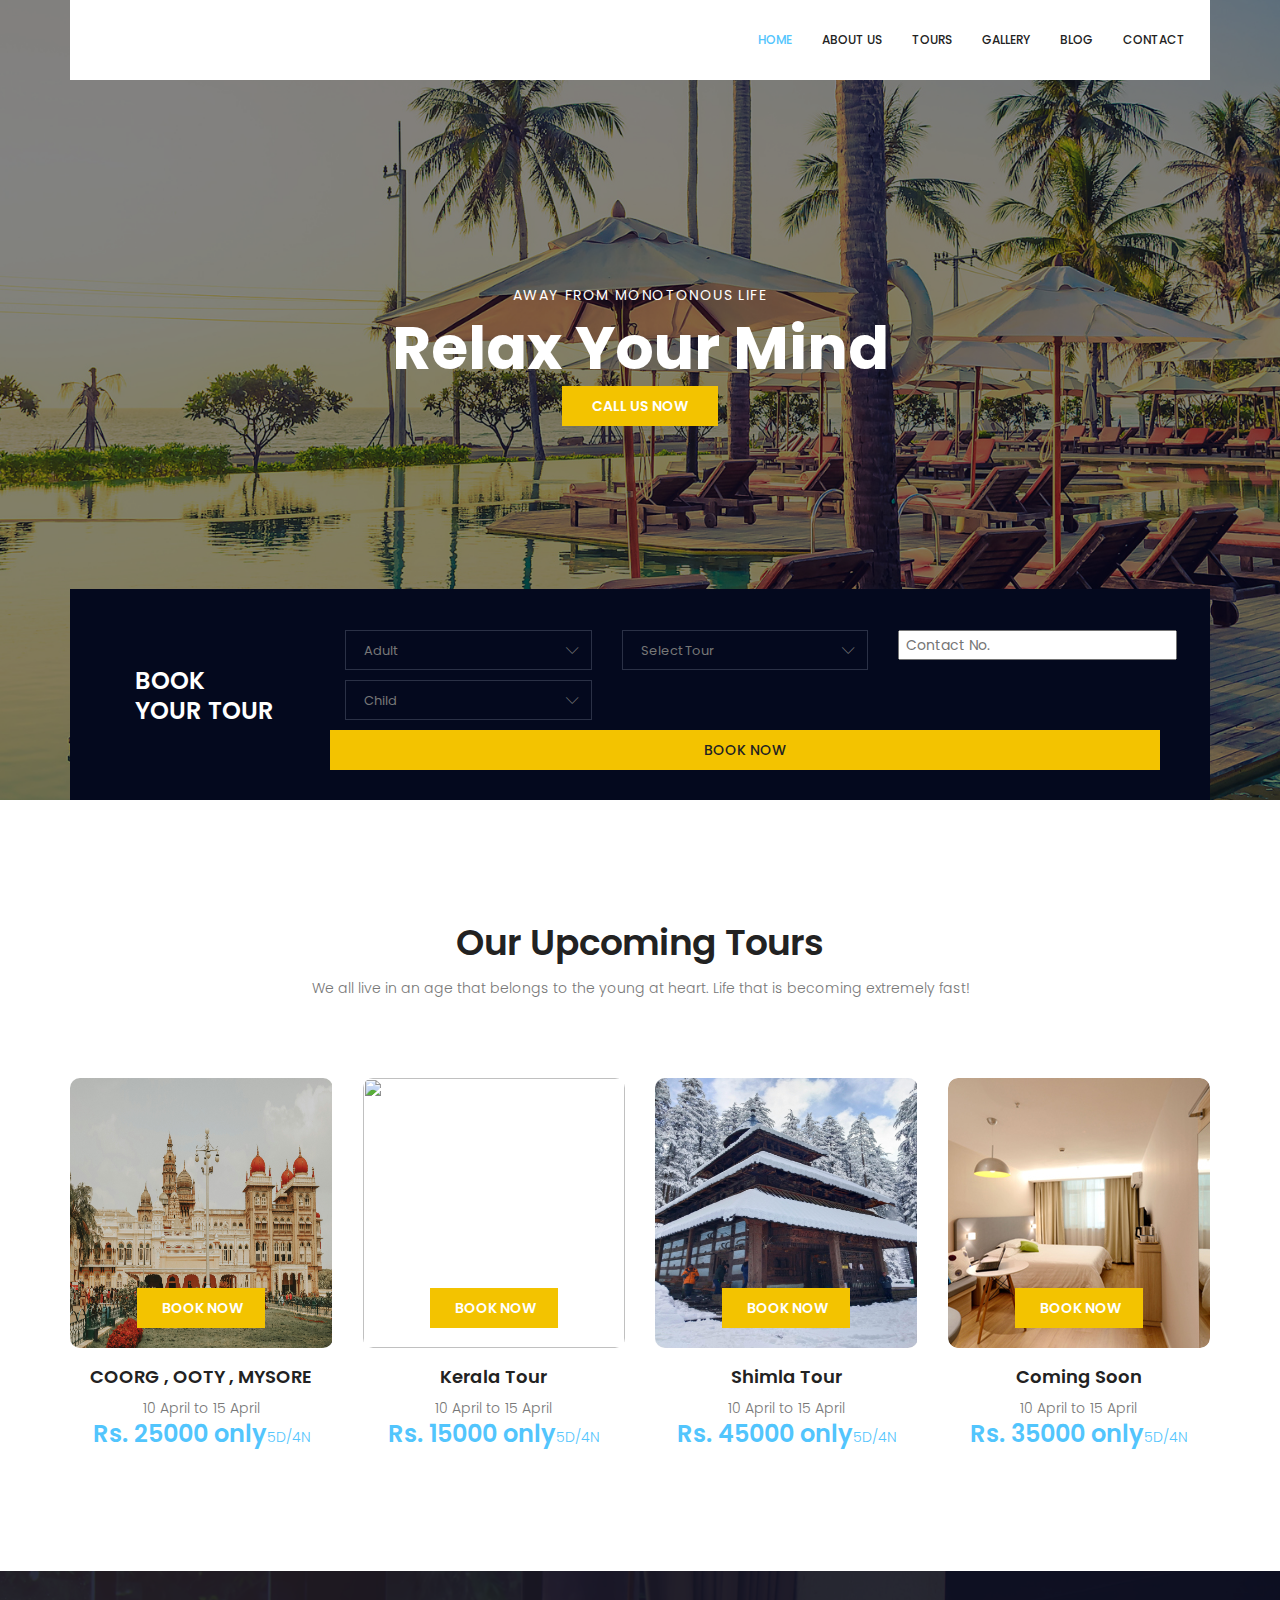
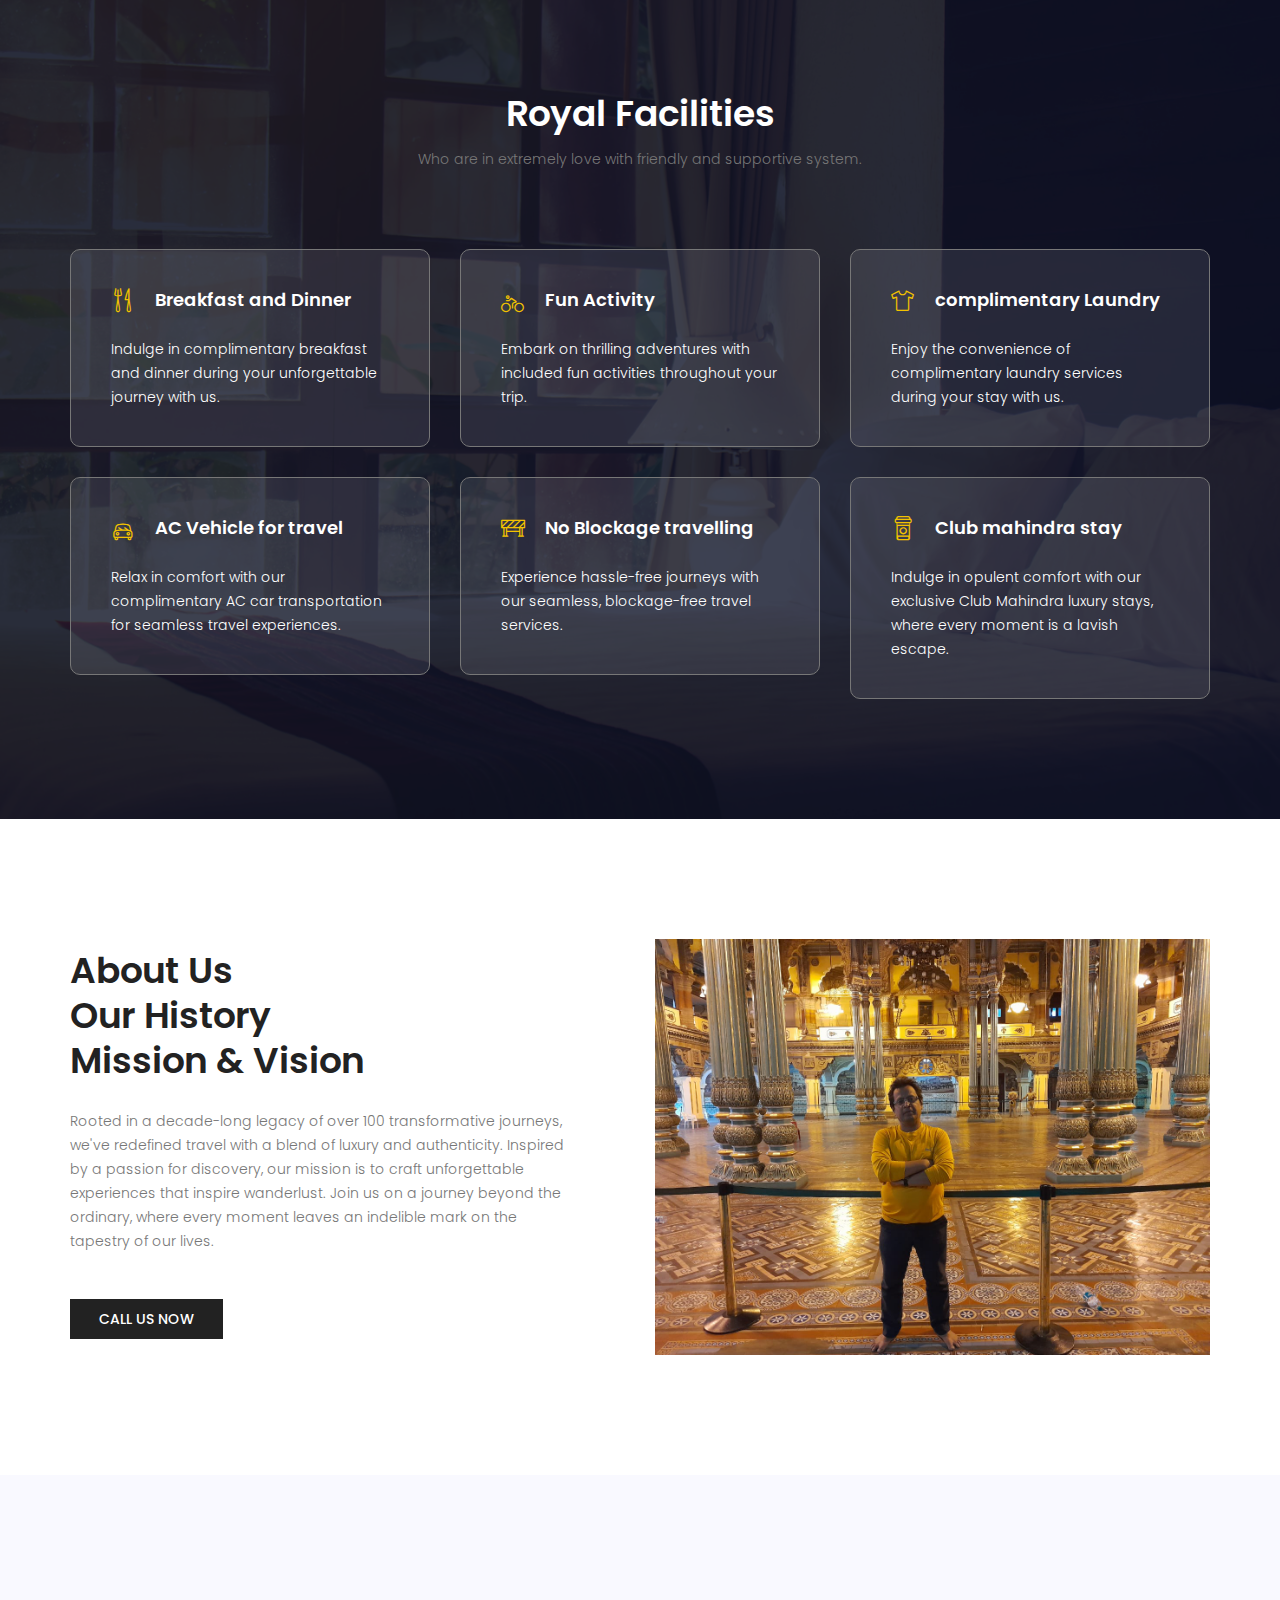
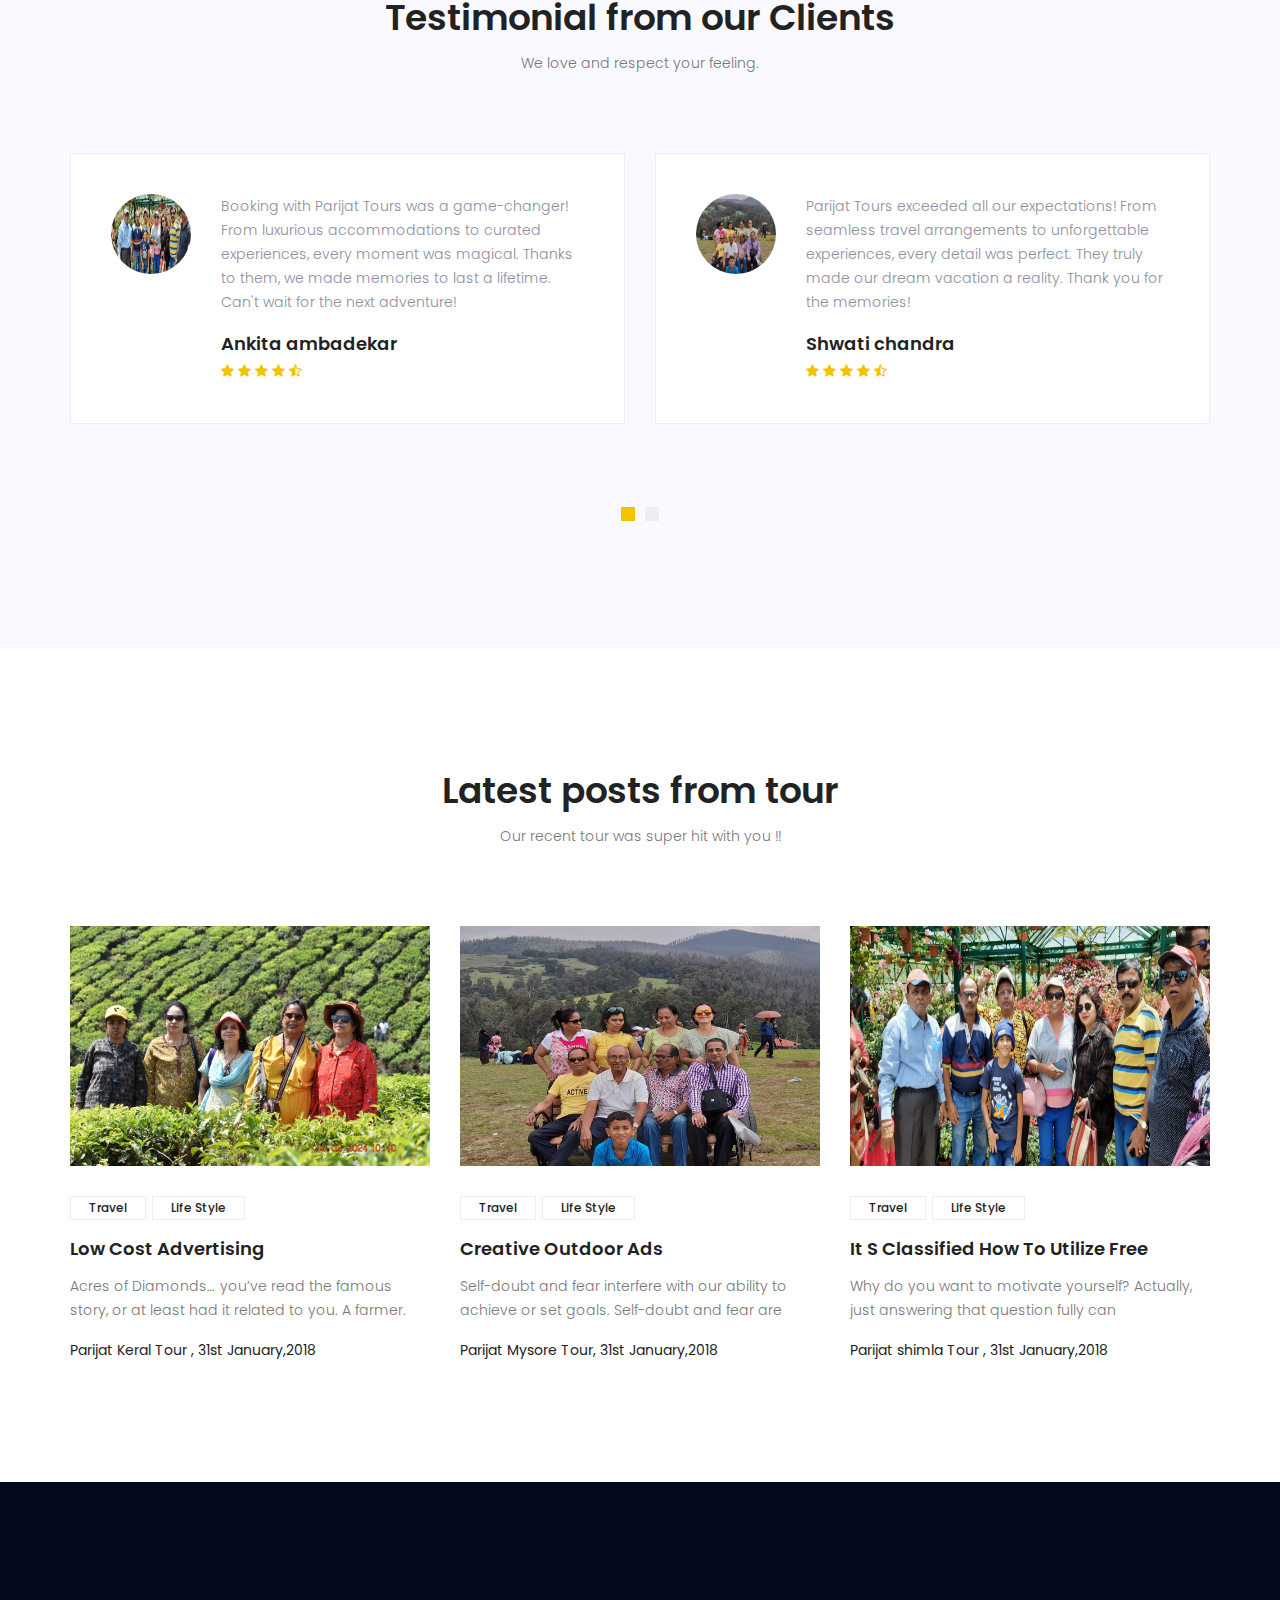
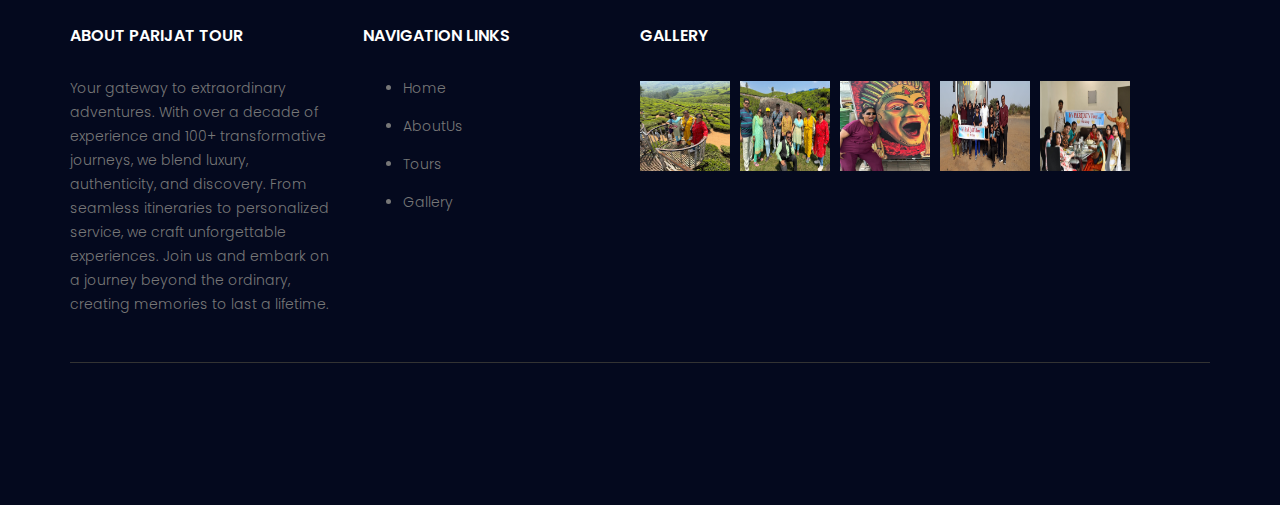
==== index.html @ a4d0a6cb "latest one" ====
<!doctype html>
<html lang="en">
    <head>
        <!-- Required meta tags -->
        <meta charset="utf-8">
        <meta name="viewport" content="width=device-width, initial-scale=1, shrink-to-fit=no">
        <link rel="icon" href="image/favicon.png" type="image/png">
        <title>Parijat Tours</title>
        <!-- Bootstrap CSS -->
        <link rel="stylesheet" href="css/bootstrap.css">
        <link rel="stylesheet" href="vendors/linericon/style.css">
        <link rel="stylesheet" href="css/font-awesome.min.css">
        <link rel="stylesheet" href="vendors/owl-carousel/owl.carousel.min.css">
        <link rel="stylesheet" href="vendors/bootstrap-datepicker/bootstrap-datetimepicker.min.css">
        <link rel="stylesheet" href="vendors/nice-select/css/nice-select.css">
        <link rel="stylesheet" href="vendors/owl-carousel/owl.carousel.min.css">
        <!-- main css -->
        <link rel="stylesheet" href="css/style.css">
        <link rel="stylesheet" href="css/responsive.css">
    </head>
    <body>
        <!--================Header Area =================-->
        <header class="header_area">
            <div class="container">
                <nav class="navbar navbar-expand-lg navbar-light">
                    <!-- Brand and toggle get grouped for better mobile display -->
                    <!-- <a class="navbar-brand logo_h" href="index.html"><img src="image/Logo.png" alt=""></a> -->
                    <button class="navbar-toggler" type="button" data-toggle="collapse" data-target="#navbarSupportedContent" aria-controls="navbarSupportedContent" aria-expanded="false" aria-label="Toggle navigation">
                        <span class="icon-bar"></span>
                        <span class="icon-bar"></span>
                        <span class="icon-bar"></span>
                    </button>
                    <!-- Collect the nav links, forms, and other content for toggling -->
                    <div class="collapse navbar-collapse offset" id="navbarSupportedContent">
                        <ul class="nav navbar-nav menu_nav ml-auto">
                            <li class="nav-item active"><a class="nav-link" href="index.html">Home</a></li> 
                            <li class="nav-item"><a class="nav-link" href="about.html">About us</a></li>
                            <li class="nav-item"><a class="nav-link" href="Tours.html">Tours</a></li>
                            <li class="nav-item"><a class="nav-link" href="gallery.html">Gallery</a></li>
                            <li class="nav-item submenu dropdown">
                                <a href="#" class="nav-link dropdown-toggle" data-toggle="dropdown" role="button" aria-haspopup="true" aria-expanded="false">Blog</a>
                                <!-- <ul class="dropdown-menu">
                                    <li class="nav-item"><a class="nav-link" href="blog.html">Blog</a></li>
                                    <li class="nav-item"><a class="nav-link" href="blog-single.html">Blog Details</a></li>
                                </ul> -->
                            </li> 
                            <!-- <li class="nav-item"><a class="nav-link" href="elements.html">Elemests</a></li> -->
                            <li class="nav-item"><a class="nav-link" href="contact.html">Contact</a></li>
                        </ul>
                    </div> 
                </nav>
            </div>
        </header>
        <!--================Header Area =================-->
        
        <!--================Banner Area =================-->
        <section class="banner_area">
            <div class="booking_table d_flex align-items-center">
            	<div class="overlay bg-parallax" data-stellar-ratio="0.9" data-stellar-vertical-offset="0" data-background=""></div>
				<div class="container">
					<div class="banner_content text-center">
						<h6>Away from monotonous life</h6>
						<h2>Relax Your Mind</h2>
						<!-- <p>If you are looking at blank cassettes on the web, you may be very confused at the<br> difference in price. You may see some for as low as $.17 each.</p> -->
						<a href="#" class="btn theme_btn button_hover">Call Us Now</a>
					</div>
				</div>
            </div>
            <div class="hotel_booking_area position">
                <div class="container">
                    <div class="hotel_booking_table">
                        <div class="col-md-3">
                            <h2>Book<br> Your Tour</h2>
                        </div>
                        <div class="col-md-9">
                            <div class="boking_table">
                                <div class="row">
                                    <div class="col-md-12">
                                        <div class="book_tabel_item">
                                            <!-- <div class="form-group">
                                                <div class='input-group date' id='datetimepicker11'>
                                                    <input type='text' class="form-control" placeholder="Arrival Date"/>
                                                    <span class="input-group-addon">
                                                        <i class="fa fa-calendar" aria-hidden="true"></i>
                                                    </span>
                                                </div>
                                            </div> -->
                                            <!-- <div class="form-group">
                                                <div class='input-group date' id='datetimepicker1'>
                                                    <input type='text' class="form-control" placeholder="Departure Date"/>
                                                    <span class="input-group-addon">
                                                        <i class="fa fa-calendar" aria-hidden="true"></i>
                                                    </span>
                                                </div>
                                            </div> -->
                                        </div>
                                    </div>
                                    <div class="col-md-4">
                                        <div class="book_tabel_item">
                                            <div class="input-group">
                                                <select class="wide">
                                                    <option data-display="Adult">Adult</option>
                                                    <option value="1">1</option>
                                                    <option value="2">2</option>
                                                    <option value="3">3</option>
                                                    <option value="3">4</option>
                                                </select>
                                            </div>
                                            <div class="input-group">
                                                <select class="wide">
                                                    <option data-display="Child">Child</option>
                                                    <option value="1">0</option>
                                                    <option value="2">1</option>
                                                    <option value="3">2</option>
                                                </select>
                                            </div>
                                        </div>
                                    </div>
                                    <div class="col-md-4">
                                        <div class="book_tabel_item">
                                            <div class="input-group">
                                                <select class="wide ">
                                                    <option data-display="Select Tour">Select Tour</option>
                                                    <option value="1">Corg , ooty mysore</option>
                                                    <option value="2">Kerala</option>
                                                    <option value="3">Shimla</option>
                                                </select>
                                            </div>
                                            
                                        </div>
                                    </div>
                                    <div class="col-md-4">
                                        <div class="book_tabel_item">
                                            <div class="input-group">
                                            <div class="wide " >
                                                <input type="text" id="contact Number" placeholder=" Contact No." name="Contact Number">
                                            </div>
                                            </div>
                                            
                                        </div>
                                    </div>
                                    <a class="book_now_btn button_hover" href="#">Book Now</a>
                                </div>
                            </div>
                        </div>
                    </div>
                </div>
            </div>
        </section>
        <!--================Banner Area =================-->
        
        <!--================ Accomodation Area  =================-->
        <section class="accomodation_area section_gap">
            <div class="container">
                <div class="section_title text-center">
                    <h2 class="title_color">Our Upcoming Tours</h2>
                    <p>We all live in an age that belongs to the young at heart. Life that is becoming extremely fast! </p>
                </div>
                <div class="row mb_30">
                    <div class="col-lg-3 col-sm-6">
                        <div class="accomodation_item text-center">
                            <div class="hotel_img">
                                <img src="image/mysore.jpg" alt="" style="width: 262px; height: 270px;">
                                <a href="#" class="btn theme_btn button_hover">Book Now</a>
                            </div>
                            <a href="#"><h4 class="sec_h4">COORG , OOTY , MYSORE</h4></a>
                            <span>10 April to 15 April</span>
                            <h5>Rs. 25000 only<small>5D/4N</small></h5>
                        </div>
                    </div>
                    <div class="col-lg-3 col-sm-6">
                        <div class="accomodation_item text-center">
                            <div class="hotel_img">
                                <img src="image/kerala.jpg" alt="" style="width: 262px; height: 270px;">
                                <a href="#" class="btn theme_btn button_hover">Book Now</a>
                            </div>
                            <a href="#"><h4 class="sec_h4">Kerala Tour</h4></a>
                            <span>10 April to 15 April</span>
                            <h5>Rs. 15000 only<small>5D/4N</small></h5>
                        </div>
                    </div>
                    <div class="col-lg-3 col-sm-6">
                        <div class="accomodation_item text-center">
                            <div class="hotel_img">
                                <img src="image/shimla.jpg" alt="" style="width: 262px; height: 270px;">
                                <a href="#" class="btn theme_btn button_hover">Book Now</a>
                            </div>
                            <a href="#"><h4 class="sec_h4">Shimla Tour</h4></a>
                            <span>10 April to 15 April</span>
                            <h5>Rs. 45000 only<small>5D/4N</small></h5>
                        </div>
                    </div>
                    <div class="col-lg-3 col-sm-6">
                        <div class="accomodation_item text-center">
                            <div class="hotel_img">
                                <img src="image/room4.jpg" alt="">
                                <a href="#" class="btn theme_btn button_hover">Book Now</a>
                            </div>
                            <a href="#"><h4 class="sec_h4">Coming Soon</h4></a>
                            <span>10 April to 15 April</span>
                            <h5>Rs. 35000 only<small>5D/4N</small></h5>
                        </div>
                    </div>
                </div>
            </div>
        </section>
        <!--================ Accomodation Area  =================-->
        
        <!--================ Facilities Area  =================-->
        <section class="facilities_area section_gap">
            <div class="overlay bg-parallax" data-stellar-ratio="0.8" data-stellar-vertical-offset="0" data-background="">  
            </div>
            <div class="container">
                <div class="section_title text-center">
                    <h2 class="title_w">Royal Facilities</h2>
                    <p>Who are in extremely love with friendly and supportive system.</p>
                </div>
                <div class="row mb_30">
                    <div class="col-lg-4 col-md-6">
                        <div class="facilities_item">
                            <h4 class="sec_h4"><i class="lnr lnr-dinner"></i>Breakfast and Dinner</h4>
                            <p>Indulge in complimentary breakfast and dinner during your unforgettable journey with us.</p>
                        </div>
                    </div>
                    <div class="col-lg-4 col-md-6">
                        <div class="facilities_item">
                            <h4 class="sec_h4"><i class="lnr lnr-bicycle"></i>Fun Activity</h4>
                            <p>Embark on thrilling adventures with included fun activities throughout your trip.</p>
                        </div>
                    </div>
                    <div class="col-lg-4 col-md-6">
                        <div class="facilities_item">
                            <h4 class="sec_h4"><i class="lnr lnr-shirt"></i>complimentary Laundry</h4>
                            <p>Enjoy the convenience of complimentary laundry services during your stay with us.</p>
                        </div>
                    </div>
                    <div class="col-lg-4 col-md-6">
                        <div class="facilities_item">
                            <h4 class="sec_h4"><i class="lnr lnr-car"></i>AC Vehicle for travel</h4>
                            <p>Relax in comfort with our complimentary AC car transportation for seamless travel experiences.</p>
                        </div>
                    </div>
                    <div class="col-lg-4 col-md-6">
                        <div class="facilities_item">
                            <h4 class="sec_h4"><i class="lnr lnr-construction"></i>No Blockage travelling</h4>
                            <p>Experience hassle-free journeys with our seamless, blockage-free travel services.</p>
                        </div>
                    </div>
                    <div class="col-lg-4 col-md-6">
                        <div class="facilities_item">
                            <h4 class="sec_h4"><i class="lnr lnr-coffee-cup"></i>Club mahindra stay</h4>
                            <p>Indulge in opulent comfort with our exclusive Club Mahindra luxury stays, where every moment is a lavish escape.</p>
                        </div>
                    </div>
                </div>
            </div>
        </section>
        <!--================ Facilities Area  =================-->
        
        <!--================ About History Area  =================-->
        <section class="about_history_area section_gap">
            <div class="container">
                <div class="row">
                    <div class="col-md-6 d_flex align-items-center">
                        <div class="about_content ">
                            <h2 class="title title_color">About Us <br>Our History<br>Mission & Vision</h2>
                            <p>Rooted in a decade-long legacy of over 100 transformative journeys, we've redefined travel with a blend of luxury and authenticity. Inspired by a passion for discovery, our mission is to craft unforgettable experiences that inspire wanderlust. Join us on a journey beyond the ordinary, where every moment leaves an indelible mark on the tapestry of our lives.</p>
                            <a href="#" class="button_hover theme_btn_two">Call us now</a>
                        </div>
                    </div>
                    <div class="col-md-6">
                        <img class="img-fluid" src="image/mission.jpg" alt="img">
                    </div>
                </div>
            </div>
        </section>
        <!--================ About History Area  =================-->
        
        <!--================ Testimonial Area  =================-->
        <section class="testimonial_area section_gap">
            <div class="container">
                <div class="section_title text-center">
                    <h2 class="title_color">Testimonial from our Clients</h2>
                    <p>We love and respect your feeling.</p>
                </div>
                <div class="testimonial_slider owl-carousel">
                    <div class="media testimonial_item">
                        <img class="rounded-circle" src="image/test4.jpg" alt="" style="width: 80px;height: 80px;">
                        <div class="media-body">
                            <p>Booking with Parijat Tours was a game-changer! From luxurious accommodations to curated experiences, every moment was magical. Thanks to them, we made memories to last a lifetime. Can't wait for the next adventure!</p>
                            <a href="#"><h4 class="sec_h4">Ankita ambadekar</h4></a>
                            <div class="star">
                                <a href="#"><i class="fa fa-star"></i></a>
                                <a href="#"><i class="fa fa-star"></i></a>
                                <a href="#"><i class="fa fa-star"></i></a>
                                <a href="#"><i class="fa fa-star"></i></a>
                                <a href="#"><i class="fa fa-star-half-o"></i></a>
                            </div>
                        </div>
                    </div>    
                    <div class="media testimonial_item">
                        <img class="rounded-circle" src="image/test3.jpg" alt="" style="width: 80px;height: 80px;">
                        <div class="media-body">
                            <p>Parijat Tours exceeded all our expectations! From seamless travel arrangements to unforgettable experiences, every detail was perfect. They truly made our dream vacation a reality. Thank you for the memories! </p>
                            <a href="#"><h4 class="sec_h4">Shwati chandra</h4></a>
                            <div class="star">
                                <a href="#"><i class="fa fa-star"></i></a>
                                <a href="#"><i class="fa fa-star"></i></a>
                                <a href="#"><i class="fa fa-star"></i></a>
                                <a href="#"><i class="fa fa-star"></i></a>
                                <a href="#"><i class="fa fa-star-half-o"></i></a>
                            </div>
                        </div>
                    </div>
                    <div class="media testimonial_item">
                        <img class="rounded-circle" src="image/test2.jpg" alt="" style="width: 80px;height: 80px;">
                        <div class="media-body">
                            <p>Parijat Tours made our trip unforgettable! Their attention to detail and personalized service made every moment special. We can't wait to travel with them again!. We are so happy to be the part of tour with parijat ji. Thank you</p>
                            <a href="#"><h4 class="sec_h4">Shyam jain</h4></a>
                            <div class="star">
                                <a href="#"><i class="fa fa-star"></i></a>
                                <a href="#"><i class="fa fa-star"></i></a>
                                <a href="#"><i class="fa fa-star"></i></a>
                                <a href="#"><i class="fa fa-star"></i></a>
                                <a href="#"><i class="fa fa-star-half-o"></i></a>
                            </div>
                        </div>
                    </div>    
                    <div class="media testimonial_item">
                        <img class="rounded-circle" src="image/test1.jpg" alt="" style="width: 80px;height: 80px;">
                        <div class="media-body">
                            <p>Our experience with Parijat Tours was exceptional! From start to finish, they ensured every aspect of our journey was seamless and unforgettable. Thank you for the adventure of a lifetime!. Thank you for providing best tour experience of our life. </p>
                            <a href="#"><h4 class="sec_h4">Ambika thakur</h4></a>
                            <div class="star">
                                <a href="#"><i class="fa fa-star"></i></a>
                                <a href="#"><i class="fa fa-star"></i></a>
                                <a href="#"><i class="fa fa-star"></i></a>
                                <a href="#"><i class="fa fa-star"></i></a>
                                <a href="#"><i class="fa fa-star-half-o"></i></a>
                            </div>
                        </div>
                    </div>
                </div>
            </div>
        </section>
        <!--================ Testimonial Area  =================-->
        
        <!--================ Latest Blog Area  =================-->
        <section class="latest_blog_area section_gap">
            <div class="container">
                <div class="section_title text-center">
                    <h2 class="title_color">Latest posts from tour</h2>
                    <p>Our recent tour was super hit with you !! </p>
                </div>
                <div class="row mb_30">
                    <div class="col-lg-4 col-md-6">
                        <div class="single-recent-blog-post">
                            <div class="thumb">
                                <img class="img-fluid" src="image/blog/test2.jpg" alt="post" style="width: 360px;height: 240px;">
                            </div>
                            <div class="details">
                                <div class="tags">
                                    <a href="#" class="button_hover tag_btn">Travel</a>
                                    <a href="#" class="button_hover tag_btn">Life Style</a>
                                </div>
                                <a href="#"><h4 class="sec_h4">Low Cost Advertising</h4></a>
                                <p>Acres of Diamonds… you’ve read the famous story, or at least had it related to you. A farmer.</p>
                                <h6 class="date title_color">Parijat Keral Tour , 31st January,2018</h6>
                            </div>	
                        </div>
                    </div>
                    <div class="col-lg-4 col-md-6">
                        <div class="single-recent-blog-post">
                            <div class="thumb">
                                <img class="img-fluid" src="image/blog/test3.jpg" alt="post" style="width: 360px;height: 240px;">
                            </div>
                            <div class="details">
                                <div class="tags">
                                    <a href="#" class="button_hover tag_btn">Travel</a>
                                    <a href="#" class="button_hover tag_btn">Life Style</a>
                                </div>
                                <a href="#"><h4 class="sec_h4">Creative Outdoor Ads</h4></a>
                                <p>Self-doubt and fear interfere with our ability to achieve or set goals. Self-doubt and fear are</p>
                                <h6 class="date title_color">Parijat Mysore Tour, 31st January,2018</h6>
                            </div>	
                        </div>
                    </div>
                    <div class="col-lg-4 col-md-6">
                        <div class="single-recent-blog-post">
                            <div class="thumb">
                                <img class="img-fluid" src="image/blog/test4.jpg" alt="post" style="width: 360px;height: 240px;">
                            </div>
                            <div class="details">
                                <div class="tags">
                                    <a href="#" class="button_hover tag_btn">Travel</a>
                                    <a href="#" class="button_hover tag_btn">Life Style</a>
                                </div>
                                <a href="#"><h4 class="sec_h4">It S Classified How To Utilize Free</h4></a>
                                <p>Why do you want to motivate yourself? Actually, just answering that question fully can </p>
                                <h6 class="date title_color">Parijat shimla Tour , 31st January,2018</h6>
                            </div>	
                        </div>
                    </div>
                </div>
            </div>
        </section>
        <!--================ Recent Area  =================-->
        
        <!--================ start footer Area  =================-->	
        <footer class="footer-area section_gap">
            <div class="container">
                <div class="row">
                    <div class="col-lg-3  col-md-6 col-sm-6">
                        <div class="single-footer-widget">
                            <h6 class="footer_title">About Parijat Tour</h6>
                            <p>Your gateway to extraordinary adventures. With over a decade of experience and 100+ transformative journeys, we blend luxury, authenticity, and discovery. From seamless itineraries to personalized service, we craft unforgettable experiences. Join us and embark on a journey beyond the ordinary, creating memories to last a lifetime. </p>
                        </div>
                    </div>
                    <div class="col-lg-3 col-md-6 col-sm-6">
                        <div class="single-footer-widget">
                            <h6 class="footer_title">Navigation Links</h6>
                            <div class="row">
                                <div class="col-4">
                                    <ul >
                                        <li><a href="#">Home</a></li>
                                        <li><a href="#">AboutUs</a></li>
                                        <li><a href="#">Tours</a></li>
                                        <li><a href="#">Gallery</a></li>
                                    </ul>
                                </div>
                                										
                            </div>							
                        </div>
                    </div>							
                   
                    <div >
                        <div class="single-footer-widget instafeed">
                            <h6 class="footer_title">Gallery</h6>
                            <ul class="list_style instafeed d-flex flex-wrap">
                                <li><img src="image/instagram/gallery1.jpg" alt="" style="width: 90px;height: 90px;"></li>
                                <li><img src="image/instagram/gallery2.jpg" alt="" style="width: 90px;height: 90px;"></li>
                                <li><img src="image/instagram/gallery3.jpg" alt="" style="width: 90px;height: 90px;"></li>
                                <li><img src="image/instagram/gallery4.jpg" alt="" style="width: 90px;height: 90px;"></li>
                                <li><img src="image/instagram/gallery5.jpg" alt="" style="width: 90px;height: 90px;"></li>
                                
                                
                           
                            </ul>
                        </div>
                    </div>						
                </div>
                <div class="border_line"></div>
               
            </div>
        </footer>
		<!--================ End footer Area  =================-->
        
        
        <!-- Optional JavaScript -->
        <!-- jQuery first, then Popper.js, then Bootstrap JS -->
        <script src="js/jquery-3.2.1.min.js"></script>
        <script src="js/popper.js"></script>
        <script src="js/bootstrap.min.js"></script>
        <script src="vendors/owl-carousel/owl.carousel.min.js"></script>
        <script src="js/jquery.ajaxchimp.min.js"></script>
        <script src="js/mail-script.js"></script>
        <script src="vendors/bootstrap-datepicker/bootstrap-datetimepicker.min.js"></script>
        <script src="vendors/nice-select/js/jquery.nice-select.js"></script>
        <script src="js/mail-script.js"></script>
        <script src="js/stellar.js"></script>
        <script src="vendors/lightbox/simpleLightbox.min.js"></script>
        <script src="js/custom.js"></script>
    </body>
</html>
---- vendors/linericon/style.css ----
@font-face {
	font-family: 'Linearicons-Free';
	src:url('fonts/Linearicons-Free.eot?w118d');
	src:url('fonts/Linearicons-Free.eot?#iefixw118d') format('embedded-opentype'),
		url('fonts/Linearicons-Free.woff2?w118d') format('woff2'),
		url('fonts/Linearicons-Free.woff?w118d') format('woff'),
		url('fonts/Linearicons-Free.ttf?w118d') format('truetype'),
		url('fonts/Linearicons-Free.svg?w118d#Linearicons-Free') format('svg');
	font-weight: normal;
	font-style: normal;
}

.lnr {
	font-family: 'Linearicons-Free';
	speak: none;
	font-style: normal;
	font-weight: normal;
	font-variant: normal;
	text-transform: none;
	line-height: 1;

	/* Better Font Rendering =========== */
	-webkit-font-smoothing: antialiased;
	-moz-osx-font-smoothing: grayscale;
}

.lnr-home:before {
	content: "\e800";
}
.lnr-apartment:before {
	content: "\e801";
}
.lnr-pencil:before {
	content: "\e802";
}
.lnr-magic-wand:before {
	content: "\e803";
}
.lnr-drop:before {
	content: "\e804";
}
.lnr-lighter:before {
	content: "\e805";
}
.lnr-poop:before {
	content: "\e806";
}
.lnr-sun:before {
	content: "\e807";
}
.lnr-moon:before {
	content: "\e808";
}
.lnr-cloud:before {
	content: "\e809";
}
.lnr-cloud-upload:before {
	content: "\e80a";
}
.lnr-cloud-download:before {
	content: "\e80b";
}
.lnr-cloud-sync:before {
	content: "\e80c";
}
.lnr-cloud-check:before {
	content: "\e80d";
}
.lnr-database:before {
	content: "\e80e";
}
.lnr-lock:before {
	content: "\e80f";
}
.lnr-cog:before {
	content: "\e810";
}
.lnr-trash:before {
	content: "\e811";
}
.lnr-dice:before {
	content: "\e812";
}
.lnr-heart:before {
	content: "\e813";
}
.lnr-star:before {
	content: "\e814";
}
.lnr-star-half:before {
	content: "\e815";
}
.lnr-star-empty:before {
	content: "\e816";
}
.lnr-flag:before {
	content: "\e817";
}
.lnr-envelope:before {
	content: "\e818";
}
.lnr-paperclip:before {
	content: "\e819";
}
.lnr-inbox:before {
	content: "\e81a";
}
.lnr-eye:before {
	content: "\e81b";
}
.lnr-printer:before {
	content: "\e81c";
}
.lnr-file-empty:before {
	content: "\e81d";
}
.lnr-file-add:before {
	content: "\e81e";
}
.lnr-enter:before {
	content: "\e81f";
}
.lnr-exit:before {
	content: "\e820";
}
.lnr-graduation-hat:before {
	content: "\e821";
}
.lnr-license:before {
	content: "\e822";
}
.lnr-music-note:before {
	content: "\e823";
}
.lnr-film-play:before {
	content: "\e824";
}
.lnr-camera-video:before {
	content: "\e825";
}
.lnr-camera:before {
	content: "\e826";
}
.lnr-picture:before {
	content: "\e827";
}
.lnr-book:before {
	content: "\e828";
}
.lnr-bookmark:before {
	content: "\e829";
}
.lnr-user:before {
	content: "\e82a";
}
.lnr-users:before {
	content: "\e82b";
}
.lnr-shirt:before {
	content: "\e82c";
}
.lnr-store:before {
	content: "\e82d";
}
.lnr-cart:before {
	content: "\e82e";
}
.lnr-tag:before {
	content: "\e82f";
}
.lnr-phone-handset:before {
	content: "\e830";
}
.lnr-phone:before {
	content: "\e831";
}
.lnr-pushpin:before {
	content: "\e832";
}
.lnr-map-marker:before {
	content: "\e833";
}
.lnr-map:before {
	content: "\e834";
}
.lnr-location:before {
	content: "\e835";
}
.lnr-calendar-full:before {
	content: "\e836";
}
.lnr-keyboard:before {
	content: "\e837";
}
.lnr-spell-check:before {
	content: "\e838";
}
.lnr-screen:before {
	content: "\e839";
}
.lnr-smartphone:before {
	content: "\e83a";
}
.lnr-tablet:before {
	content: "\e83b";
}
.lnr-laptop:before {
	content: "\e83c";
}
.lnr-laptop-phone:before {
	content: "\e83d";
}
.lnr-power-switch:before {
	content: "\e83e";
}
.lnr-bubble:before {
	content: "\e83f";
}
.lnr-heart-pulse:before {
	content: "\e840";
}
.lnr-construction:before {
	content: "\e841";
}
.lnr-pie-chart:before {
	content: "\e842";
}
.lnr-chart-bars:before {
	content: "\e843";
}
.lnr-gift:before {
	content: "\e844";
}
.lnr-diamond:before {
	content: "\e845";
}
.lnr-linearicons:before {
	content: "\e846";
}
.lnr-dinner:before {
	content: "\e847";
}
.lnr-coffee-cup:before {
	content: "\e848";
}
.lnr-leaf:before {
	content: "\e849";
}
.lnr-paw:before {
	content: "\e84a";
}
.lnr-rocket:before {
	content: "\e84b";
}
.lnr-briefcase:before {
	content: "\e84c";
}
.lnr-bus:before {
	content: "\e84d";
}
.lnr-car:before {
	content: "\e84e";
}
.lnr-train:before {
	content: "\e84f";
}
.lnr-bicycle:before {
	content: "\e850";
}
.lnr-wheelchair:before {
	content: "\e851";
}
.lnr-select:before {
	content: "\e852";
}
.lnr-earth:before {
	content: "\e853";
}
.lnr-smile:before {
	content: "\e854";
}
.lnr-sad:before {
	content: "\e855";
}
.lnr-neutral:before {
	content: "\e856";
}
.lnr-mustache:before {
	content: "\e857";
}
.lnr-alarm:before {
	content: "\e858";
}
.lnr-bullhorn:before {
	content: "\e859";
}
.lnr-volume-high:before {
	content: "\e85a";
}
.lnr-volume-medium:before {
	content: "\e85b";
}
.lnr-volume-low:before {
	content: "\e85c";
}
.lnr-volume:before {
	content: "\e85d";
}
.lnr-mic:before {
	content: "\e85e";
}
.lnr-hourglass:before {
	content: "\e85f";
}
.lnr-undo:before {
	content: "\e860";
}
.lnr-redo:before {
	content: "\e861";
}
.lnr-sync:before {
	content: "\e862";
}
.lnr-history:before {
	content: "\e863";
}
.lnr-clock:before {
	content: "\e864";
}
.lnr-download:before {
	content: "\e865";
}
.lnr-upload:before {
	content: "\e866";
}
.lnr-enter-down:before {
	content: "\e867";
}
.lnr-exit-up:before {
	content: "\e868";
}
.lnr-bug:before {
	content: "\e869";
}
.lnr-code:before {
	content: "\e86a";
}
.lnr-link:before {
	content: "\e86b";
}
.lnr-unlink:before {
	content: "\e86c";
}
.lnr-thumbs-up:before {
	content: "\e86d";
}
.lnr-thumbs-down:before {
	content: "\e86e";
}
.lnr-magnifier:before {
	content: "\e86f";
}
.lnr-cross:before {
	content: "\e870";
}
.lnr-menu:before {
	content: "\e871";
}
.lnr-list:before {
	content: "\e872";
}
.lnr-chevron-up:before {
	content: "\e873";
}
.lnr-chevron-down:before {
	content: "\e874";
}
.lnr-chevron-left:before {
	content: "\e875";
}
.lnr-chevron-right:before {
	content: "\e876";
}
.lnr-arrow-up:before {
	content: "\e877";
}
.lnr-arrow-down:before {
	content: "\e878";
}
.lnr-arrow-left:before {
	content: "\e879";
}
.lnr-arrow-right:before {
	content: "\e87a";
}
.lnr-move:before {
	content: "\e87b";
}
.lnr-warning:before {
	content: "\e87c";
}
.lnr-question-circle:before {
	content: "\e87d";
}
.lnr-menu-circle:before {
	content: "\e87e";
}
.lnr-checkmark-circle:before {
	content: "\e87f";
}
.lnr-cross-circle:before {
	content: "\e880";
}
.lnr-plus-circle:before {
	content: "\e881";
}
.lnr-circle-minus:before {
	content: "\e882";
}
.lnr-arrow-up-circle:before {
	content: "\e883";
}
.lnr-arrow-down-circle:before {
	content: "\e884";
}
.lnr-arrow-left-circle:before {
	content: "\e885";
}
.lnr-arrow-right-circle:before {
	content: "\e886";
}
.lnr-chevron-up-circle:before {
	content: "\e887";
}
.lnr-chevron-down-circle:before {
	content: "\e888";
}
.lnr-chevron-left-circle:before {
	content: "\e889";
}
.lnr-chevron-right-circle:before {
	content: "\e88a";
}
.lnr-crop:before {
	content: "\e88b";
}
.lnr-frame-expand:before {
	content: "\e88c";
}
.lnr-frame-contract:before {
	content: "\e88d";
}
.lnr-layers:before {
	content: "\e88e";
}
.lnr-funnel:before {
	content: "\e88f";
}
.lnr-text-format:before {
	content: "\e890";
}
.lnr-text-format-remove:before {
	content: "\e891";
}
.lnr-text-size:before {
	content: "\e892";
}
.lnr-bold:before {
	content: "\e893";
}
.lnr-italic:before {
	content: "\e894";
}
.lnr-underline:before {
	content: "\e895";
}
.lnr-strikethrough:before {
	content: "\e896";
}
.lnr-highlight:before {
	content: "\e897";
}
.lnr-text-align-left:before {
	content: "\e898";
}
.lnr-text-align-center:before {
	content: "\e899";
}
.lnr-text-align-right:before {
	content: "\e89a";
}
.lnr-text-align-justify:before {
	content: "\e89b";
}
.lnr-line-spacing:before {
	content: "\e89c";
}
.lnr-indent-increase:before {
	content: "\e89d";
}
.lnr-indent-decrease:before {
	content: "\e89e";
}
.lnr-pilcrow:before {
	content: "\e89f";
}
.lnr-direction-ltr:before {
	content: "\e8a0";
}
.lnr-direction-rtl:before {
	content: "\e8a1";
}
.lnr-page-break:before {
	content: "\e8a2";
}
.lnr-sort-alpha-asc:before {
	content: "\e8a3";
}
.lnr-sort-amount-asc:before {
	content: "\e8a4";
}
.lnr-hand:before {
	content: "\e8a5";
}
.lnr-pointer-up:before {
	content: "\e8a6";
}
.lnr-pointer-right:before {
	content: "\e8a7";
}
.lnr-pointer-down:before {
	content: "\e8a8";
}
.lnr-pointer-left:before {
	content: "\e8a9";
}
---- vendors/nice-select/css/nice-select.css ----
.nice-select {
  -webkit-tap-highlight-color: transparent;
  background-color: #fff;
  border-radius: 5px;
  border: solid 1px #e8e8e8;
  box-sizing: border-box;
  clear: both;
  cursor: pointer;
  display: block;
  float: left;
  font-family: inherit;
  font-size: 14px;
  font-weight: normal;
  height: 42px;
  line-height: 40px;
  outline: none;
  padding-left: 18px;
  padding-right: 30px;
  position: relative;
  text-align: left !important;
  -webkit-transition: all 0.2s ease-in-out;
  transition: all 0.2s ease-in-out;
  -webkit-user-select: none;
     -moz-user-select: none;
      -ms-user-select: none;
          user-select: none;
  white-space: nowrap;
  width: auto; }
  .nice-select:hover {
    border-color: #dbdbdb; }
  .nice-select:active, .nice-select.open, .nice-select:focus {
    border-color: #999; }
  .nice-select:after {
    border-bottom: 2px solid #999;
    border-right: 2px solid #999;
    content: '';
    display: block;
    height: 5px;
    margin-top: -4px;
    pointer-events: none;
    position: absolute;
    right: 12px;
    top: 50%;
    -webkit-transform-origin: 66% 66%;
        -ms-transform-origin: 66% 66%;
            transform-origin: 66% 66%;
    -webkit-transform: rotate(45deg);
        -ms-transform: rotate(45deg);
            transform: rotate(45deg);
    -webkit-transition: all 0.15s ease-in-out;
    transition: all 0.15s ease-in-out;
    width: 5px; }
  .nice-select.open:after {
    -webkit-transform: rotate(-135deg);
        -ms-transform: rotate(-135deg);
            transform: rotate(-135deg); }
  .nice-select.open .list {
    opacity: 1;
    pointer-events: auto;
    -webkit-transform: scale(1) translateY(0);
        -ms-transform: scale(1) translateY(0);
            transform: scale(1) translateY(0); }
  .nice-select.disabled {
    border-color: #ededed;
    color: #999;
    pointer-events: none; }
    .nice-select.disabled:after {
      border-color: #cccccc; }
  .nice-select.wide {
    width: 100%; }
    .nice-select.wide .list {
      left: 0 !important;
      right: 0 !important; }
  .nice-select.right {
    float: right; }
    .nice-select.right .list {
      left: auto;
      right: 0; }
  .nice-select.small {
    font-size: 12px;
    height: 36px;
    line-height: 34px; }
    .nice-select.small:after {
      height: 4px;
      width: 4px; }
    .nice-select.small .option {
      line-height: 34px;
      min-height: 34px; }
  .nice-select .list {
    background-color: #fff;
    border-radius: 5px;
    box-shadow: 0 0 0 1px rgba(68, 68, 68, 0.11);
    box-sizing: border-box;
    margin-top: 4px;
    opacity: 0;
    overflow: hidden;
    padding: 0;
    pointer-events: none;
    position: absolute;
    top: 100%;
    left: 0;
    -webkit-transform-origin: 50% 0;
        -ms-transform-origin: 50% 0;
            transform-origin: 50% 0;
    -webkit-transform: scale(0.75) translateY(-21px);
        -ms-transform: scale(0.75) translateY(-21px);
            transform: scale(0.75) translateY(-21px);
    -webkit-transition: all 0.2s cubic-bezier(0.5, 0, 0, 1.25), opacity 0.15s ease-out;
    transition: all 0.2s cubic-bezier(0.5, 0, 0, 1.25), opacity 0.15s ease-out;
    z-index: 9; }
    .nice-select .list:hover .option:not(:hover) {
      background-color: transparent !important; }
  .nice-select .option {
    cursor: pointer;
    font-weight: 400;
    line-height: 40px;
    list-style: none;
    min-height: 40px;
    outline: none;
    padding-left: 18px;
    padding-right: 29px;
    text-align: left;
    -webkit-transition: all 0.2s;
    transition: all 0.2s; }
    .nice-select .option:hover, .nice-select .option.focus, .nice-select .option.selected.focus {
      background-color: #f6f6f6; }
    .nice-select .option.selected {
      font-weight: bold; }
    .nice-select .option.disabled {
      background-color: transparent;
      color: #999;
      cursor: default; }

.no-csspointerevents .nice-select .list {
  display: none; }

.no-csspointerevents .nice-select.open .list {
  display: block; }
---- css/style.css ----
/*----------------------------------------------------
@File: Default Styles
@Author: Rocky
@URL: http://wethemez.com
Author E-mail: rockybd1995@gmail.com

This file contains the styling for the actual theme, this
is the file you need to edit to change the look of the
theme.
---------------------------------------------------- */
/*=====================================================================
@Template Name: Royal Hotel
@Author: Rocky
@Developed By: Rocky
@Developer URL: http://rocky.wethemez.com
Author E-mail: rockybd1995@gmail.com

@Default Styles

Table of Content:
01/ Variables
02/ predefin
03/ header
04/ button
05/ banner
06/ breadcrumb
07/ about
08/ team
09/ project 
10/ price 
11/ team 
12/ blog 
13/ video  
14/ features  
15/ career  
16/ contact 
17/ footer

=====================================================================*/
/*----------------------------------------------------*/
/*font Variables*/
/*Color Variables*/
/*=================== fonts ====================*/
@import url("https://fonts.googleapis.com/css?family=Poppins:300,400,500,600,700");
.col-md-offset-right-1, .col-lg-offset-right-1 {
  margin-right: 8.33333333%;
}

/*---------------------------------------------------- */
/*----------------------------------------------------*/
.list_style {
  list-style: none;
  margin: 0px;
  padding: 0px;
}

a {
  text-decoration: none;
  -webkit-transition: all 0.3s ease-in-out;
  -o-transition: all 0.3s ease-in-out;
  transition: all 0.3s ease-in-out;
}

a:hover, a:focus {
  text-decoration: none;
  outline: none;
}

.row.m0 {
  margin: 0px;
}

.p0 {
  padding: 0px;
}

.mt-30 {
  margin-top: 30px;
}

.mt-25 {
  margin-top: 25px;
}

body {
  line-height: 24px;
  font-size: 14px;
  font-family: "Poppins", sans-serif;
  font-weight: 300;
  color: #777777;
}

section {
  background: #fff;
}

h1, h2, h3, h4, h5, h6 {
  font-family: "Poppins", sans-serif;
  font-weight: 600;
}

button:focus {
  outline: none;
}

@media (min-width: 1200px) {
  .container {
    max-width: 1170px;
  }
}

.section_gap {
  padding: 120px 0;
}

.d_flex {
  display: -webkit-box;
  display: -ms-flexbox;
  display: flex;
}

.row_reverse {
  -webkit-box-orient: horizontal;
  -webkit-box-direction: reverse;
  -ms-flex-direction: row-reverse;
  flex-direction: row-reverse;
}

.mb_30 {
  margin-bottom: -30px;
}

.section_title {
  margin-bottom: 75px;
}

.section_title h2 {
  font-size: 36px;
  line-height: 45px;
  font-weight: 600;
}

.section_title p {
  font-size: 14px;
  line-height: 30px;
  color: #777777;
  margin-bottom: 0px;
}

.title_color {
  color: #222222;
}

.title_w {
  color: #fff;
}

.title {
  font-size: 36px;
  line-height: 45px;
  font-weight: 600;
}

/*---------------------------------------------------- */
/*----------------------------------------------------*/
.theme_btn {
  font-size: 14px;
  line-height: 30px;
  text-transform: uppercase;
  color: #fff;
  font-weight: 600;
  background: #f3c300;
  padding: 5px 30px;
}

.theme_btn:before {
  background: #f8b100;
}

.theme_btn:hover {
  color: #fff;
}

.white_btn {
  background: #fff;
  padding: 0px 40px;
  line-height: 40px;
  font-size: 14px;
  color: #222222;
  font-family: "Poppins", sans-serif;
  font-weight: 500;
}

.button_hover {
  border-radius: 0px;
  position: relative;
  z-index: 1;
  -webkit-transition: all 0.3s linear;
  -o-transition: all 0.3s linear;
  transition: all 0.3s linear;
  overflow: hidden;
  border: 0px;
  display: inline-block;
  text-align: center;
}

.button_hover:before {
  content: "";
  width: 100%;
  height: 100%;
  left: 0;
  top: 0;
  position: absolute;
  -webkit-transform: translateX(-100%);
  -ms-transform: translateX(-100%);
  transform: translateX(-100%);
  z-index: -1;
  background: #f8b100;
  -webkit-transition: all 0.3s linear;
  -o-transition: all 0.3s linear;
  transition: all 0.3s linear;
  opacity: 0;
}

.button_hover:hover {
  color: #fff;
}

.button_hover:hover:before {
  -webkit-transform: translateX(0);
  -ms-transform: translateX(0);
  transform: translateX(0);
  opacity: 1;
}

.theme_btn_two {
  font-size: 14px;
  font-weight: 500;
  line-height: 30px;
  background: #222222;
  color: #fff;
  text-transform: uppercase;
  padding: 5px 29px;
}

.book_now_btn {
  width: 100%;
  display: block;
  background: #f3c300;
  color: #222222;
  text-transform: uppercase;
  font-size: 14px;
  line-height: 30px;
  font-weight: 500;
  padding: 5px 20px;
}

/*---------------------------------------------------- */
/*----------------------------------------------------*/
/*============== header css =============*/
.header_area {
  position: absolute;
  top: 0;
  left: 0;
  width: 100%;
  z-index: 20;
}

.header-top {
  padding: 3px 0px;
}

.header-top a {
  color: #fff;
  -webkit-transition: all 0.3s linear;
  -o-transition: all 0.3s linear;
  transition: all 0.3s linear;
}

.header-top a:hover {
  color: #f3c300;
}

.header-top ul {
  padding-left: 0px;
  margin-bottom: 0px;
}

.header-top ul li {
  display: inline-block;
  margin-right: 15px;
}

@media (max-width: 414px) {
  .header-top ul li {
    margin-right: 0px;
  }
}

.header-top .header-top-left a {
  margin-right: 8px;
  font-size: 12px;
  font-weight: 500;
  line-height: 20px;
  display: inline-block;
}

.header-top .header-top-right {
  text-align: right;
}

.header-top .header-top-right .header-social a {
  color: #fff;
  margin-left: 15px;
  -webkit-transition: all 0.3s linear;
  -o-transition: all 0.3s linear;
  transition: all 0.3s linear;
  font-size: 14px;
}

.header-top .header-top-right .header-social a:hover {
  color: #f3c300;
}

.navbar {
  padding: 0px;
  border: 0px;
  border-radius: 0px;
}

.navbar {
  background: #fff;
  padding: 0px 25px;
}

.navbar .logo_h {
  padding-top: 0px;
}

.navbar .menu_nav .nav-item .nav-link {
  font: 500 12px/80px "Poppins", sans-serif;
  color: #222222;
  text-transform: uppercase;
  padding: 0px;
}

.navbar .menu_nav .nav-item .nav-link:after {
  display: none;
}

.navbar .menu_nav .nav-item:hover .nav-link, .navbar .menu_nav .nav-item.active .nav-link {
  color: #52c5fd;
}

.navbar .menu_nav .nav-item.submenu {
  position: relative;
}

.navbar .menu_nav .nav-item.submenu ul {
  border: none;
  padding: 0px;
  border-radius: 0px;
  -webkit-box-shadow: none;
  box-shadow: none;
  margin: 0px;
  background: transparent;
}

@media (min-width: 992px) {
  .navbar .menu_nav .nav-item.submenu ul {
    position: absolute;
    top: 100%;
    left: 0px;
    min-width: 220px;
    text-align: left;
    opacity: 0;
    -webkit-transition: all 300ms ease-in;
    -o-transition: all 300ms ease-in;
    transition: all 300ms ease-in;
    visibility: hidden;
    display: block;
    border: none;
    padding: 0px;
    border-radius: 0px;
  }
}

.navbar .menu_nav .nav-item.submenu ul:before {
  content: "";
  width: 0;
  height: 0;
  border-style: solid;
  border-width: 10px 10px 0 10px;
  border-color: #eeeeee transparent transparent transparent;
  position: absolute;
  right: 24px;
  top: 45px;
  z-index: 3;
  opacity: 0;
  -webkit-transition: all 400ms linear;
  -o-transition: all 400ms linear;
  transition: all 400ms linear;
}

.navbar .menu_nav .nav-item.submenu ul .nav-item {
  display: block;
  float: none;
  margin-right: 0px;
  border-bottom: 1px solid #ededed;
  margin-left: 0px;
  background: #fff;
  -webkit-transition: all 0.4s linear;
  -o-transition: all 0.4s linear;
  transition: all 0.4s linear;
}

@media (min-width: 992px) {
  .navbar .menu_nav .nav-item.submenu ul .nav-item {
    margin-top: 10px;
  }
}

.navbar .menu_nav .nav-item.submenu ul .nav-item .nav-link {
  line-height: 45px;
  color: #222222;
  padding: 0px 30px;
  -webkit-transition: all 150ms linear;
  -o-transition: all 150ms linear;
  transition: all 150ms linear;
  display: block;
}

.navbar .menu_nav .nav-item.submenu ul .nav-item:last-child {
  border-bottom: none;
}

.navbar .menu_nav .nav-item.submenu ul .nav-item:hover .nav-link {
  background: #f0f0f0;
  color: #52c5fd;
}

@media (min-width: 992px) {
  .navbar .menu_nav .nav-item.submenu:hover ul {
    visibility: visible;
    opacity: 1;
  }
}

.navbar .menu_nav .nav-item.submenu:hover ul .nav-item {
  margin-top: 0px;
}

.navbar .menu_nav .nav-item + li {
  margin-left: 30px;
}

.menu_two {
  background: rgba(255, 255, 255, 0.15);
}

.menu_two .menu_nav .nav-item .nav-link {
  line-height: 60px;
  color: #fff;
}

.navbar_fixed {
  position: fixed;
  width: 100%;
  left: 0;
  background: #fff;
  top: 0;
  top: -50px;
  -webkit-transform: translateY(50px);
  -ms-transform: translateY(50px);
  transform: translateY(50px);
  -webkit-box-shadow: 0 0 30px rgba(0, 0, 0, 0.1);
  box-shadow: 0 0 30px rgba(0, 0, 0, 0.1);
  transition: transform 300ms ease, background 300ms ease, -webkit-transform 300ms ease;
}

.navbar_fixed .navbar {
  background: transparent;
}

.navbar_fixed .header-top {
  display: none;
}

.navbar_fixed.header_two {
  background: rgba(34, 34, 34, 0.9);
}

/*---------------------------------------------------- */
/*----------------------------------------------------*/
/*============= Start banner_area css =============*/
.banner_area {
  background: #04091e;
  position: relative;
  z-index: 1;
}

.banner_area .bg-parallax {
  background: url("../image/banner_bg.jpg") no-repeat scroll center 0/cover;
  opacity: 0.50;
}

.banner_area .position {
  width: 100%;
  bottom: 0;
  left: 0;
  position: absolute;
}

.booking_table {
  position: relative;
  overflow: hidden;
  width: 100%;
  min-height: 800px;
}

.overlay {
  position: absolute;
  left: 0;
  right: 0;
  top: 0;
  height: 125%;
  bottom: 0;
  z-index: -1;
}

.banner_content {
  color: #fff;
  margin-bottom: 94px;
}

.banner_content h6 {
  font-size: 14px;
  line-height: 30px;
  text-transform: uppercase;
  letter-spacing: 1.4px;
  font-weight: 400;
}

.banner_content h2 {
  font-size: 60px;
  line-height: 60px;
  font-weight: 700;
}

.banner_content p {
  font-weight: 300;
  font-size: 14px;
  line-height: 24px;
  padding: 10px 0px 20px;
}

/*============= End banner_area css =============*/
.hotel_booking_table {
  background: #04091e;
  -webkit-box-align: center;
  -ms-flex-align: center;
  align-items: center;
  padding: 40px 50px 30px;
  display: -webkit-box;
  display: -ms-flexbox;
  display: flex;
}

.hotel_booking_table h2 {
  font-size: 24px;
  line-height: 30px;
  color: #fff;
  text-transform: uppercase;
}

.boking_table {
  margin-left: -50px;
}

.book_tabel_item .form-group {
  margin-bottom: 0px;
}

.book_tabel_item .form-group .input-group {
  position: relative;
}

.book_tabel_item .form-group .input-group .form-control {
  border: 1px solid #2b3146;
  background: transparent;
  border-radius: 0px;
  font-size: 13px;
  line-height: 38px;
  padding: 0px 20px;
  color: #777777;
  z-index: 0;
}

.book_tabel_item .form-group .input-group .form-control.placeholder {
  color: #777777;
}

.book_tabel_item .form-group .input-group .form-control:-moz-placeholder {
  color: #777777;
}

.book_tabel_item .form-group .input-group .form-control::-moz-placeholder {
  color: #777777;
}

.book_tabel_item .form-group .input-group .form-control::-webkit-input-placeholder {
  color: #777777;
}

.book_tabel_item .form-group .input-group .form-control:focus {
  outline: none;
  -webkit-box-shadow: none;
  box-shadow: none;
}

.book_tabel_item .form-group .input-group .input-group-addon {
  background: transparent;
  padding: 0px;
  border: 0px;
  position: absolute;
  right: 20px;
  top: 50%;
  -webkit-transform: translateY(-50%);
  -ms-transform: translateY(-50%);
  transform: translateY(-50%);
  color: #777777;
  z-index: 2;
}

.book_tabel_item .input-group {
  margin-bottom: 10px;
}

.book_tabel_item .nice-select {
  background: transparent;
  border-radius: 0px;
  border: 1px solid #2b3146;
  font-size: 13px;
  line-height: 40px;
  height: 40px;
  color: #777;
}

.book_tabel_item .nice-select:after {
  content: "\e874";
  font-family: 'Linearicons-Free';
  font-size: 13px;
  color: #777777;
  border: 0px;
  top: 0;
  margin-top: 0px;
  right: 20px;
  -webkit-transform: rotate(0);
  -ms-transform: rotate(0);
  transform: rotate(0);
  -webkit-transform-origin: 0 0;
  -ms-transform-origin: 0 0;
  transform-origin: 0 0;
}

/*=========== breadcrumb_area css =============*/
.breadcrumb_area {
  position: relative;
  padding: 172px 0px 84px;
  background: #04091e;
  z-index: 1;
  overflow: hidden;
}

.breadcrumb_area .bg-parallax {
  background: url("../image/about_banner.jpg") no-repeat scroll center 0/cover;
  opacity: 0.50;
  z-index: -1;
}

.page-cover-tittle {
  display: block;
  font-size: 36px;
  line-height: 45px;
  color: #fff;
}

.breadcrumb {
  text-align: center;
  background: transparent;
  padding: 0px;
  display: inline-block;
}

.breadcrumb li {
  display: inline-block;
  color: #fff;
}

.breadcrumb li a {
  color: #fff;
}

.breadcrumb li + li:before {
  content: "\e87a";
  font-family: 'Linearicons-Free';
  font-size: 14px;
  font-weight: 600;
  vertical-align: middle;
  margin: 0px 10px 0px 7px;
}

/*============= End banner_area css =============*/
/*=============Blog Banner css =============*/
.blog_banner {
  min-height: 780px;
  overflow: hidden;
}

.blog_banner .bg-parallax {
  background: url(../image/banner/banner-1.jpg) no-repeat scroll center center;
}

.blog_banner .banner_content {
  margin-bottom: 0px;
  margin-top: 106px;
}

.blog_banner .banner_content h4 {
  font-size: 60px;
  line-height: 66px;
  font-weight: bold;
  color: #fff;
  font-family: "Poppins", sans-serif;
}

.blog_banner .banner_content p {
  font-size: 16px;
  padding: 0px;
  margin-bottom: 35px;
}

.f_48 {
  font-size: 48px;
  line-height: 60px;
  font-weight: 700;
}

.blog_banner_two {
  padding: 187px 0px 104px;
}

.blog_banner_two .bg-parallax {
  background: url(../image/banner/banner-2.jpg) no-repeat scroll center top/cover;
}

/*=============End Blog Banner css =============*/
/*---------------------------------------------------- */
/*----------------------------------------------------*/
.accomodation_item {
  margin-bottom: 30px;
}

.accomodation_item .hotel_img {
  position: relative;
  margin-bottom: 10px;
  overflow: hidden;
  border-radius: 10px;
}

.accomodation_item .hotel_img img {
  -webkit-transition: all 0.4s linear;
  -o-transition: all 0.4s linear;
  transition: all 0.4s linear;
}

.accomodation_item .hotel_img .theme_btn {
  position: absolute;
  bottom: 20px;
  left: 50%;
  -webkit-transform: translate(-50%);
  -ms-transform: translate(-50%);
  transform: translate(-50%);
  padding: 5px 25px;
  max-width: 128px;
}

.accomodation_item .hotel_img:hover img {
  -webkit-transform: scale(1.19);
  -ms-transform: scale(1.19);
  transform: scale(1.19);
}

.accomodation_item h5 {
  font-size: 24px;
  line-height: 28px;
  color: #52c5fd;
  font-weight: 600;
  margin-bottom: 0px;
}

.accomodation_item h5 small {
  font-weight: 300;
  font-size: 14px;
}

.sec_h4 {
  font-size: 18px;
  line-height: 38px;
  font-weight: 600;
  color: #222222;
  margin-bottom: 0px;
}

.accomodation_two {
  margin-bottom: -40px;
}

.accomodation_two .accomodation_item {
  margin-bottom: 45px;
}

/*=========== Start facilities_area css =============*/
.facilities_area {
  position: relative;
  z-index: 1;
  background: #04091e;
  overflow: hidden;
}

.facilities_area .bg-parallax {
  background: url("../image/facilites_bg.jpg") no-repeat scroll center 0/cover;
  opacity: 0.15;
}

.facilities_item {
  border: 1px solid #777777;
  border-radius: 10px;
  background-color: rgba(249, 249, 255, 0.102);
  padding: 31px 40px 37px;
  color: #fff;
  margin-bottom: 30px;
}

.facilities_item .sec_h4 {
  padding-bottom: 18px;
  color: #fff;
}

.facilities_item .sec_h4 i {
  color: #f3c300;
  font-size: 24px;
  line-height: 38px;
  display: inline-block;
  vertical-align: bottom;
  padding-right: 20px;
}

.facilities_item p {
  font-size: 14px;
  line-height: 24px;
  margin-bottom: 0px;
}

/*=========== End facilities_area css =============*/
/*=========== Start about_history_area css =============*/
.about_content {
  padding-right: 60px;
}

.about_content p {
  padding: 18px 0px 30px;
}

/*=========== End about_history_area css =============*/
.gallery_item {
  margin-bottom: 30px;
}

.gallery_item img {
  max-width: 100%;
}

.gallery_item .gallery_img {
  position: relative;
}

.gallery_item .gallery_img .hover {
  position: absolute;
  left: 0px;
  top: 0px;
  background: rgba(0, 0, 0, 0.5);
  width: 100%;
  text-align: center;
  font-size: 24px;
  height: 100%;
  color: #fff;
  -webkit-transition: all 300ms ease;
  -o-transition: all 300ms ease;
  transition: all 300ms ease;
  opacity: 0;
}

.gallery_item .gallery_img .hover i {
  position: absolute;
  left: 0px;
  top: 50%;
  width: 100%;
  text-align: center;
  -webkit-transform: translateY(-50%);
  -ms-transform: translateY(-50%);
  transform: translateY(-50%);
  color: #fff;
}

.gallery_item .gallery_img:hover .hover {
  opacity: 1;
}

/*---------------------------------------------------- */
/*----------------------------------------------------*/
/*============ testimonial_area css ============*/
.testimonial_area {
  background: #f9f9ff;
}

.testimonial_slider .testimonial_item {
  border: 1px solid #eeeeee;
  background: #fff;
  padding: 40px;
}

.testimonial_slider .testimonial_item img {
  width: auto;
  margin-right: 30px;
}

.testimonial_slider .testimonial_item p {
  color: #8c8d9e;
  font-size: 14px;
  line-height: 24px;
  margin-bottom: 0px;
  padding-bottom: 15px;
}

.testimonial_slider .testimonial_item .sec_h4 {
  line-height: 30px;
  -webkit-transition: all 0.3s linear;
  -o-transition: all 0.3s linear;
  transition: all 0.3s linear;
}

.testimonial_slider .testimonial_item .sec_h4:hover {
  color: #52c5fd;
}

.testimonial_slider .testimonial_item .star a {
  color: #f3c300;
  font-size: 14px;
}

.testimonial_slider .owl-dots {
  text-align: center;
  margin-top: 80px;
}

.testimonial_slider .owl-dots .owl-dot {
  width: 14px;
  height: 14px;
  background: #eeeeee;
  display: inline-block;
  margin: 0px 5px;
  -webkit-transition: all 0.3s linear;
  -o-transition: all 0.3s linear;
  transition: all 0.3s linear;
}

.testimonial_slider .owl-dots .owl-dot.active {
  background: #f3c300;
}

/*---------------------------------------------------- */
/*----------------------------------------------------*/
/*================= latest_blog_area css =============*/
.single-recent-blog-post {
  margin-bottom: 30px;
}

.single-recent-blog-post .thumb {
  overflow: hidden;
}

.single-recent-blog-post .thumb img {
  -webkit-transition: all 0.7s linear;
  -o-transition: all 0.7s linear;
  transition: all 0.7s linear;
}

.single-recent-blog-post .details {
  padding-top: 30px;
}

.single-recent-blog-post .details .sec_h4 {
  line-height: 24px;
  padding: 10px 0px 13px;
  -webkit-transition: all 0.3s linear;
  -o-transition: all 0.3s linear;
  transition: all 0.3s linear;
}

.single-recent-blog-post .details .sec_h4:hover {
  color: #52c5fd;
}

.single-recent-blog-post .date {
  font-size: 14px;
  line-height: 24px;
  font-weight: 400;
}

.single-recent-blog-post:hover img {
  -webkit-transform: scale(1.23) rotate(10deg);
  -ms-transform: scale(1.23) rotate(10deg);
  transform: scale(1.23) rotate(10deg);
}

.tags .tag_btn {
  font-size: 12px;
  font-weight: 500;
  line-height: 20px;
  border: 1px solid #eeeeee;
  display: inline-block;
  padding: 1px 18px;
  text-align: center;
  color: #222222;
}

.tags .tag_btn:before {
  background: #f3c300;
}

.tags .tag_btn + .tag_btn {
  margin-left: 2px;
}

/*========= blog_categorie_area css ===========*/
.blog_categorie_area {
  background: #f9f9ff;
  padding-top: 80px;
}

.categories_post {
  position: relative;
  text-align: center;
  cursor: pointer;
}

.categories_post img {
  max-width: 100%;
}

.categories_post .categories_details {
  position: absolute;
  top: 20px;
  left: 20px;
  right: 20px;
  bottom: 20px;
  background: rgba(34, 34, 34, 0.8);
  color: #fff;
  -webkit-transition: all 0.3s linear;
  -o-transition: all 0.3s linear;
  transition: all 0.3s linear;
  display: -webkit-box;
  display: -ms-flexbox;
  display: flex;
  -webkit-box-align: center;
  -ms-flex-align: center;
  align-items: center;
  -webkit-box-pack: center;
  -ms-flex-pack: center;
  justify-content: center;
}

.categories_post .categories_details h5 {
  margin-bottom: 0px;
  font-size: 18px;
  line-height: 26px;
  text-transform: uppercase;
  color: #fff;
}

.categories_post .categories_details p {
  font-weight: 300;
  font-size: 14px;
  line-height: 26px;
  margin-bottom: 0px;
}

.categories_post .categories_details .border_line {
  margin: 10px 0px;
  background: #fff;
}

.categories_post:hover .categories_details {
  background: rgba(248, 182, 0, 0.85);
}

/*============ blog_left_sidebar css ==============*/
.blog_area {
  background: #f9f9ff;
  padding-top: 80px;
}

.blog_item {
  margin-bottom: 40px;
}

.blog_info {
  padding-top: 30px;
}

.blog_info .post_tag {
  padding-bottom: 20px;
}

.blog_info .post_tag a {
  font: 300 14px/21px "Poppins", sans-serif;
  color: #222222;
}

.blog_info .post_tag a:hover {
  color: #52c5fd;
}

.blog_info .blog_meta li a {
  font: 300 14px/20px "Poppins", sans-serif;
  color: #777777;
  vertical-align: middle;
  padding-bottom: 12px;
  display: inline-block;
}

.blog_info .blog_meta li a i {
  color: #222222;
  font-size: 16px;
  font-weight: 600;
  padding-left: 15px;
  line-height: 20px;
  vertical-align: middle;
}

.blog_info .blog_meta li a:hover {
  color: #52c5fd;
}

.blog_post img {
  max-width: 100%;
}

.blog_details {
  padding-top: 20px;
}

.blog_details h2 {
  font-size: 24px;
  line-height: 36px;
  color: #222222;
  font-weight: 600;
  -webkit-transition: all 0.3s linear;
  -o-transition: all 0.3s linear;
  transition: all 0.3s linear;
}

.blog_details h2:hover {
  color: #52c5fd;
}

.blog_details p {
  margin-bottom: 26px;
}

.view_btn {
  font-size: 14px;
  line-height: 36px;
  display: inline-block;
  color: #222222;
  font-weight: 500;
  padding: 0px 30px;
  background: #fff;
}

.blog_right_sidebar {
  border: 1px solid #eeeeee;
  padding: 30px;
}

.blog_right_sidebar .widget_title {
  font-size: 18px;
  line-height: 25px;
  background: #f3c300;
  text-align: center;
  color: #fff;
  padding: 8px 0px;
  margin-bottom: 30px;
}

.blog_right_sidebar .search_widget .input-group .form-control {
  font-size: 14px;
  line-height: 29px;
  border: 0px;
  width: 100%;
  font-weight: 300;
  color: #fff;
  padding-left: 20px;
  border-radius: 45px;
  z-index: 0;
  background: #f3c300;
}

.blog_right_sidebar .search_widget .input-group .form-control.placeholder {
  color: #fff;
}

.blog_right_sidebar .search_widget .input-group .form-control:-moz-placeholder {
  color: #fff;
}

.blog_right_sidebar .search_widget .input-group .form-control::-moz-placeholder {
  color: #fff;
}

.blog_right_sidebar .search_widget .input-group .form-control::-webkit-input-placeholder {
  color: #fff;
}

.blog_right_sidebar .search_widget .input-group .form-control:focus {
  -webkit-box-shadow: none;
  box-shadow: none;
}

.blog_right_sidebar .search_widget .input-group .btn-default {
  position: absolute;
  right: 20px;
  background: transparent;
  border: 0px;
  -webkit-box-shadow: none;
  box-shadow: none;
  font-size: 14px;
  color: #fff;
  padding: 0px;
  top: 50%;
  -webkit-transform: translateY(-50%);
  -ms-transform: translateY(-50%);
  transform: translateY(-50%);
  z-index: 1;
}

.blog_right_sidebar .author_widget {
  text-align: center;
}

.blog_right_sidebar .author_widget h4 {
  font-size: 18px;
  line-height: 20px;
  color: #222222;
  margin-bottom: 0px;
}

.blog_right_sidebar .author_widget p {
  margin-bottom: 0px;
}

.blog_right_sidebar .author_widget .social_icon {
  padding: 7px 0px 15px;
}

.blog_right_sidebar .author_widget .social_icon a {
  font-size: 14px;
  color: #222222;
  -webkit-transition: all 0.2s linear;
  -o-transition: all 0.2s linear;
  transition: all 0.2s linear;
}

.blog_right_sidebar .author_widget .social_icon a + a {
  margin-left: 20px;
}

.blog_right_sidebar .author_widget .social_icon a:hover {
  color: #52c5fd;
}

.blog_right_sidebar .popular_post_widget .post_item .media-body {
  -webkit-box-pack: center;
  -ms-flex-pack: center;
  justify-content: center;
  -ms-flex-item-align: center;
  align-self: center;
  padding-left: 20px;
}

.blog_right_sidebar .popular_post_widget .post_item .media-body h3 {
  font-size: 14px;
  line-height: 20px;
  color: #222222;
  margin-bottom: 4px;
  -webkit-transition: all 0.3s linear;
  -o-transition: all 0.3s linear;
  transition: all 0.3s linear;
}

.blog_right_sidebar .popular_post_widget .post_item .media-body h3:hover {
  color: #52c5fd;
}

.blog_right_sidebar .popular_post_widget .post_item .media-body p {
  font-size: 12px;
  line-height: 21px;
  margin-bottom: 0px;
}

.blog_right_sidebar .popular_post_widget .post_item + .post_item {
  margin-top: 20px;
}

.blog_right_sidebar .post_category_widget .cat-list li {
  border-bottom: 2px dotted #eee;
  -webkit-transition: all 0.3s ease 0s;
  -o-transition: all 0.3s ease 0s;
  transition: all 0.3s ease 0s;
  padding-bottom: 12px;
}

.blog_right_sidebar .post_category_widget .cat-list li a {
  font-size: 14px;
  line-height: 20px;
  color: #777;
}

.blog_right_sidebar .post_category_widget .cat-list li a p {
  margin-bottom: 0px;
}

.blog_right_sidebar .post_category_widget .cat-list li + li {
  padding-top: 15px;
}

.blog_right_sidebar .post_category_widget .cat-list li:hover {
  border-color: #52c5fd;
}

.blog_right_sidebar .post_category_widget .cat-list li:hover a {
  color: #52c5fd;
}

.blog_right_sidebar .newsletter_widget {
  text-align: center;
}

.blog_right_sidebar .newsletter_widget .form-group {
  margin-bottom: 8px;
}

.blog_right_sidebar .newsletter_widget .input-group-prepend {
  margin-right: -1px;
}

.blog_right_sidebar .newsletter_widget .input-group-text {
  background: #fff;
  border-radius: 0px;
  vertical-align: top;
  font-size: 12px;
  line-height: 36px;
  padding: 0px 0px 0px 15px;
  border: 1px solid #eeeeee;
  border-right: 0px;
}

.blog_right_sidebar .newsletter_widget .form-control {
  font-size: 12px;
  line-height: 24px;
  color: #cccccc;
  border: 1px solid #eeeeee;
  border-left: 0px;
}

.blog_right_sidebar .newsletter_widget .form-control.placeholder {
  color: #cccccc;
}

.blog_right_sidebar .newsletter_widget .form-control:-moz-placeholder {
  color: #cccccc;
}

.blog_right_sidebar .newsletter_widget .form-control::-moz-placeholder {
  color: #cccccc;
}

.blog_right_sidebar .newsletter_widget .form-control::-webkit-input-placeholder {
  color: #cccccc;
}

.blog_right_sidebar .newsletter_widget .form-control:focus {
  outline: none;
  -webkit-box-shadow: none;
  box-shadow: none;
}

.blog_right_sidebar .newsletter_widget .bbtns {
  background: #f8b600;
  color: #fff;
  font-size: 12px;
  line-height: 38px;
  display: inline-block;
  font-weight: 500;
  padding: 0px 24px 0px 24px;
  border-radius: 0;
}

.blog_right_sidebar .newsletter_widget .text-bottom {
  font-size: 12px;
}

.blog_right_sidebar .tag_cloud_widget ul li {
  display: inline-block;
}

.blog_right_sidebar .tag_cloud_widget ul li a {
  display: inline-block;
  border: 1px solid #eee;
  background: #fff;
  padding: 0px 13px;
  margin-bottom: 8px;
  -webkit-transition: all 0.3s ease 0s;
  -o-transition: all 0.3s ease 0s;
  transition: all 0.3s ease 0s;
  color: #222222;
  font-size: 12px;
}

.blog_right_sidebar .tag_cloud_widget ul li a:hover {
  background: #f3c300;
  color: #fff;
}

.blog_right_sidebar .br {
  width: 100%;
  height: 1px;
  background: #eeeeee;
  margin: 30px 0px;
}

.blog-pagination {
  padding-top: 25px;
  padding-bottom: 95px;
}

.blog-pagination .page-link {
  border-radius: 0;
}

.blog-pagination .page-item {
  border: none;
}

.page-link {
  background: transparent;
  font-weight: 400;
}

.blog-pagination .page-item.active .page-link {
  background-color: #f3c300;
  border-color: transparent;
  color: #fff;
}

.blog-pagination .page-link {
  position: relative;
  display: block;
  padding: 0.5rem 0.75rem;
  margin-left: -1px;
  line-height: 1.25;
  color: #8a8a8a;
  border: none;
}

.blog-pagination .page-link .lnr {
  font-weight: 600;
}

.blog-pagination .page-item:last-child .page-link,
.blog-pagination .page-item:first-child .page-link {
  border-radius: 0;
}

.blog-pagination .page-link:hover {
  color: #fff;
  text-decoration: none;
  background-color: #f3c300;
  border-color: #eee;
}

/*============ Start Blog Single Styles  =============*/
.single-post-area {
  padding-top: 80px;
  padding-bottom: 80px;
}

.single-post-area .social-links {
  padding-top: 10px;
}

.single-post-area .social-links li {
  display: inline-block;
  margin-bottom: 10px;
}

.single-post-area .social-links li a {
  color: #cccccc;
  padding: 7px;
  font-size: 14px;
  -webkit-transition: all 0.2s linear;
  -o-transition: all 0.2s linear;
  transition: all 0.2s linear;
}

.single-post-area .social-links li a:hover {
  color: #222222;
}

.single-post-area .blog_details {
  padding-top: 26px;
}

.single-post-area .blog_details p {
  margin-bottom: 10px;
}

.single-post-area .quotes {
  margin-top: 20px;
  margin-bottom: 30px;
  padding: 24px 35px 24px 30px;
  background-color: white;
  -webkit-box-shadow: -20.84px 21.58px 30px 0px rgba(176, 176, 176, 0.1);
  box-shadow: -20.84px 21.58px 30px 0px rgba(176, 176, 176, 0.1);
  font-size: 14px;
  line-height: 24px;
  color: #777;
  font-style: italic;
}

.single-post-area .arrow {
  position: absolute;
}

.single-post-area .arrow .lnr {
  font-size: 20px;
  font-weight: 600;
}

.single-post-area .thumb .overlay-bg {
  background: rgba(0, 0, 0, 0.8);
}

.single-post-area .navigation-area {
  border-top: 1px solid #eee;
  padding-top: 30px;
  margin-top: 60px;
}

.single-post-area .navigation-area p {
  margin-bottom: 0px;
}

.single-post-area .navigation-area h4 {
  font-size: 18px;
  line-height: 25px;
  color: #222222;
  font-weight: 600;
}

.single-post-area .navigation-area .nav-left {
  text-align: left;
}

.single-post-area .navigation-area .nav-left .thumb {
  margin-right: 20px;
  background: #000;
}

.single-post-area .navigation-area .nav-left .thumb img {
  -webkit-transition: all 300ms linear 0s;
  -o-transition: all 300ms linear 0s;
  transition: all 300ms linear 0s;
}

.single-post-area .navigation-area .nav-left .lnr {
  margin-left: 20px;
  opacity: 0;
  -webkit-transition: all 300ms linear 0s;
  -o-transition: all 300ms linear 0s;
  transition: all 300ms linear 0s;
}

.single-post-area .navigation-area .nav-left:hover .lnr {
  opacity: 1;
}

.single-post-area .navigation-area .nav-left:hover .thumb img {
  opacity: .5;
}

@media (max-width: 767px) {
  .single-post-area .navigation-area .nav-left {
    margin-bottom: 30px;
  }
}

.single-post-area .navigation-area .nav-right {
  text-align: right;
}

.single-post-area .navigation-area .nav-right .thumb {
  margin-left: 20px;
  background: #000;
}

.single-post-area .navigation-area .nav-right .thumb img {
  -webkit-transition: all 300ms linear 0s;
  -o-transition: all 300ms linear 0s;
  transition: all 300ms linear 0s;
}

.single-post-area .navigation-area .nav-right .lnr {
  margin-right: 20px;
  opacity: 0;
  -webkit-transition: all 300ms linear 0s;
  -o-transition: all 300ms linear 0s;
  transition: all 300ms linear 0s;
}

.single-post-area .navigation-area .nav-right:hover .lnr {
  opacity: 1;
}

.single-post-area .navigation-area .nav-right:hover .thumb img {
  opacity: .5;
}

@media (max-width: 991px) {
  .single-post-area .sidebar-widgets {
    padding-bottom: 0px;
  }
}

.comments-area {
  background: #fafaff;
  border: 1px solid #eee;
  padding: 50px 30px;
  margin-top: 50px;
}

@media (max-width: 414px) {
  .comments-area {
    padding: 50px 8px;
  }
}

.comments-area h4 {
  text-align: center;
  margin-bottom: 50px;
  color: #222222;
  font-size: 18px;
}

.comments-area h5 {
  font-size: 16px;
  font-weight: 400;
  margin-bottom: 0px;
}

.comments-area a {
  color: #222222;
}

.comments-area .comment-list {
  padding-bottom: 48px;
}

.comments-area .comment-list:last-child {
  padding-bottom: 0px;
}

.comments-area .comment-list.left-padding {
  padding-left: 25px;
}

@media (max-width: 413px) {
  .comments-area .comment-list .single-comment h5 {
    font-size: 12px;
  }
  .comments-area .comment-list .single-comment .date {
    font-size: 11px;
  }
  .comments-area .comment-list .single-comment .comment {
    font-size: 10px;
  }
}

.comments-area .thumb {
  margin-right: 20px;
}

.comments-area .date {
  font-size: 13px;
  color: #cccccc;
  margin-bottom: 13px;
}

.comments-area .comment {
  color: #777777;
  margin-bottom: 0px;
}

.comments-area .btn-reply {
  background-color: #fff;
  color: #222222;
  border: 1px solid #eee;
  padding: 2px 18px;
  font-size: 12px;
  display: block;
  font-weight: 600;
  -webkit-transition: all 300ms linear 0s;
  -o-transition: all 300ms linear 0s;
  transition: all 300ms linear 0s;
}

.comments-area .btn-reply:hover {
  background-color: #f3c300;
  color: #fff;
}

.comment-form {
  background: #fafaff;
  text-align: center;
  border: 1px solid #eee;
  padding: 47px 30px 43px;
  margin-top: 50px;
  margin-bottom: 40px;
}

.comment-form h4 {
  text-align: center;
  margin-bottom: 50px;
  font-size: 18px;
  line-height: 22px;
  color: #222222;
}

.comment-form .name {
  padding-left: 0px;
}

@media (max-width: 767px) {
  .comment-form .name {
    padding-right: 0px;
    margin-bottom: 1rem;
  }
}

.comment-form .email {
  padding-right: 0px;
}

@media (max-width: 991px) {
  .comment-form .email {
    padding-left: 0px;
  }
}

.comment-form .form-control {
  padding: 8px 20px;
  background: #fff;
  border: none;
  border-radius: 0px;
  width: 100%;
  font-size: 14px;
  color: #777777;
  border: 1px solid transparent;
}

.comment-form .form-control:focus {
  -webkit-box-shadow: none;
  box-shadow: none;
  border: 1px solid #eee;
}

.comment-form textarea.form-control {
  height: 140px;
}

.comment-form ::-webkit-input-placeholder {
  /* Chrome/Opera/Safari */
  font-size: 13px;
  color: #777;
}

.comment-form ::-moz-placeholder {
  /* Firefox 19+ */
  font-size: 13px;
  color: #777;
}

.comment-form :-ms-input-placeholder {
  /* IE 10+ */
  font-size: 13px;
  color: #777;
}

.comment-form :-moz-placeholder {
  /* Firefox 18- */
  font-size: 13px;
  color: #777;
}

.comment-form .primary-btn {
  border-radius: 0px !important;
  border: 1px solid transparent;
  color: #fff;
  text-transform: uppercase;
  font-weight: 600;
  background: #f8b600;
  display: inline-block;
  padding: 7px 44px;
  -webkit-transition: all 0.2s linear;
  -o-transition: all 0.2s linear;
  transition: all 0.2s linear;
}

.comment-form .primary-btn:before {
  background: #f3c300;
}

.comment-form .primary-btn:hover {
  border-color: #f3c300 !important;
  color: #fff  !important;
}

/*============ End Blog Single Styles  =============*/
/*---------------------------------------------------- */
/*----------------------------------------------------*/
/*============== contact_area css ================*/
.mapBox {
  height: 420px;
  margin-bottom: 80px;
}

.contact_info .info_item {
  position: relative;
  padding-left: 45px;
}

.contact_info .info_item i {
  position: absolute;
  left: 0;
  top: 0;
  font-size: 20px;
  line-height: 24px;
  color: #f3c300;
  font-weight: 600;
}

.contact_info .info_item h6 {
  font-size: 16px;
  line-height: 24px;
  color: #222222;
  font-weight: 300;
  margin-bottom: 0px;
}

.contact_info .info_item h6 a {
  color: #222222;
}

.contact_info .info_item p {
  font-size: 14px;
  line-height: 24px;
  padding: 2px 0px;
}

.contact_form .form-group {
  margin-bottom: 10px;
}

.contact_form .form-group .form-control {
  font-size: 13px;
  line-height: 26px;
  color: #999;
  border: 1px solid #eeeeee;
  font-family: "Poppins", sans-serif;
  border-radius: 0px;
  padding-left: 20px;
}

.contact_form .form-group .form-control:focus {
  -webkit-box-shadow: none;
  box-shadow: none;
  outline: none;
}

.contact_form .form-group .form-control.placeholder {
  color: #999;
}

.contact_form .form-group .form-control:-moz-placeholder {
  color: #999;
}

.contact_form .form-group .form-control::-moz-placeholder {
  color: #999;
}

.contact_form .form-group .form-control::-webkit-input-placeholder {
  color: #999;
}

.contact_form .form-group textarea.form-control {
  height: 140px;
}

.contact_form .theme_btn {
  margin-top: 20px;
  cursor: pointer;
}

/* Contact Success and error Area css
============================================================================================ */
.modal-message .modal-dialog {
  position: absolute;
  top: 36%;
  left: 50%;
  -webkit-transform: translateX(-50%) translateY(-50%) !important;
  -ms-transform: translateX(-50%) translateY(-50%) !important;
  transform: translateX(-50%) translateY(-50%) !important;
  margin: 0px;
  max-width: 500px;
  width: 100%;
}

.modal-message .modal-dialog .modal-content .modal-header {
  text-align: center;
  display: block;
  border-bottom: none;
  padding-top: 50px;
  padding-bottom: 50px;
}

.modal-message .modal-dialog .modal-content .modal-header .close {
  position: absolute;
  right: -15px;
  top: -15px;
  padding: 0px;
  color: #fff;
  opacity: 1;
  cursor: pointer;
}

.modal-message .modal-dialog .modal-content .modal-header h2 {
  display: block;
  text-align: center;
  color: #f3c300;
  padding-bottom: 10px;
  font-family: "Poppins", sans-serif;
}

.modal-message .modal-dialog .modal-content .modal-header p {
  display: block;
}

/* End Contact Success and error Area css
============================================================================================ */
/*---------------------------------------------------- */
/*----------------------------------------------------*/
/*============== Elements Area css ================*/
.mb-20 {
  margin-bottom: 20px;
}

.mb-30 {
  margin-bottom: 30px;
}

.sample-text-area {
  padding: 100px 0px;
  background: #f9f9ff;
}

.sample-text-area .title_color {
  margin-bottom: 30px;
}

.sample-text-area p {
  line-height: 26px;
}

.sample-text-area p b {
  font-weight: bold;
  color: #f3c300;
}

.sample-text-area p i {
  color: #f3c300;
  font-style: italic;
}

.sample-text-area p sup {
  color: #f3c300;
  font-style: italic;
}

.sample-text-area p sub {
  color: #f3c300;
  font-style: italic;
}

.sample-text-area p del {
  color: #f3c300;
}

.sample-text-area p u {
  color: #f3c300;
}

/*============== End Elements Area css ================*/
/*==============Elements Button Area css ================*/
.elements_button {
  background: #f9f9ff;
}

.elements_button .title_color {
  margin-bottom: 30px;
}

.button-group-area {
  margin-top: 15px;
}

.button-group-area:nth-child(odd) {
  margin-top: 40px;
}

.button-group-area:first-child {
  margin-top: 0px;
}

.button-group-area .theme_btn {
  margin-right: 10px;
}

.button-group-area .white_btn {
  margin-right: 10px;
}

.button-group-area .link {
  text-decoration: underline;
  color: #222222;
  background: transparent;
}

.button-group-area .link:hover {
  color: #fff;
}

.button-group-area .disable {
  background: transparent;
  color: #007bff;
  cursor: not-allowed;
}

.button-group-area .disable:before {
  display: none;
}

.primary {
  background: #52c5fd;
}

.primary:before {
  background: #2faae6;
}

.success {
  background: #4cd3e3;
}

.success:before {
  background: #2ebccd;
}

.info {
  background: #38a4ff;
}

.info:before {
  background: #298cdf;
}

.warning {
  background: #f4e700;
}

.warning:before {
  background: #e1d608;
}

.danger {
  background: #f54940;
}

.danger:before {
  background: #e13b33;
}

.primary-border {
  background: transparent;
  border: 1px solid #52c5fd;
  color: #52c5fd;
}

.primary-border:before {
  background: #52c5fd;
}

.success-border {
  background: transparent;
  border: 1px solid #4cd3e3;
  color: #4cd3e3;
}

.success-border:before {
  background: #4cd3e3;
}

.info-border {
  background: transparent;
  border: 1px solid #38a4ff;
  color: #38a4ff;
}

.info-border:before {
  background: #38a4ff;
}

.warning-border {
  background: #fff;
  border: 1px solid #f4e700;
  color: #f4e700;
}

.warning-border:before {
  background: #f4e700;
}

.danger-border {
  background: transparent;
  border: 1px solid #f54940;
  color: #f54940;
}

.danger-border:before {
  background: #f54940;
}

.link-border {
  background: transparent;
  border: 1px solid #f3c300;
  color: #f3c300;
}

.link-border:before {
  background: #f3c300;
}

.radius {
  border-radius: 3px;
}

.circle {
  border-radius: 20px;
}

.arrow span {
  padding-left: 5px;
}

.e-large {
  line-height: 50px;
  padding-top: 0px;
  padding-bottom: 0px;
}

.large {
  line-height: 45px;
  padding-top: 0px;
  padding-bottom: 0px;
}

.medium {
  line-height: 30px;
  padding-top: 0px;
  padding-bottom: 0px;
}

.small {
  line-height: 25px;
  padding-top: 0px;
  padding-bottom: 0px;
}

.general {
  line-height: 38px;
  padding-top: 0px;
  padding-bottom: 0px;
}

/*==============End Elements Button Area css ================*/
/* =================================== */
/*  Elements Page Styles
/* =================================== */
/*---------- Start Elements Page -------------*/
.whole-wrap {
  background-color: #f9f9ff;
}

.generic-banner {
  margin-top: 60px;
  background-color: #f8b600;
  text-align: center;
}

.generic-banner .height {
  height: 600px;
}

@media (max-width: 767.98px) {
  .generic-banner .height {
    height: 400px;
  }
}

.generic-banner .generic-banner-content h2 {
  line-height: 1.2em;
  margin-bottom: 20px;
}

@media (max-width: 991.98px) {
  .generic-banner .generic-banner-content h2 br {
    display: none;
  }
}

.generic-banner .generic-banner-content p {
  text-align: center;
  font-size: 16px;
}

@media (max-width: 991.98px) {
  .generic-banner .generic-banner-content p br {
    display: none;
  }
}

.generic-content h1 {
  font-weight: 600;
}

.about-generic-area {
  background: #fff;
}

.about-generic-area p {
  margin-bottom: 20px;
}

.white-bg {
  background: #fff;
}

.section-top-border {
  padding: 50px 0;
  border-top: 1px dotted #eee;
}

.switch-wrap {
  margin-bottom: 10px;
}

.switch-wrap p {
  margin: 0;
}

/*---------- End Elements Page -------------*/
.sample-text-area {
  background: #f9f9ff;
  padding: 100px 0 70px 0;
}

.sample-text {
  margin-bottom: 0;
}

.text-heading {
  margin-bottom: 30px;
  font-size: 24px;
}

.typo-list {
  margin-bottom: 10px;
}

@media (max-width: 767px) {
  .typo-sec {
    margin-bottom: 30px;
  }
}

@media (max-width: 767px) {
  .element-wrap {
    margin-top: 30px;
  }
}

b, sup, sub, u, del {
  color: #f8b600;
}

h1 {
  font-size: 36px;
}

h2 {
  font-size: 30px;
}

h3 {
  font-size: 24px;
}

h4 {
  font-size: 18px;
}

h5 {
  font-size: 16px;
}

h6 {
  font-size: 14px;
}

h1, h2, h3, h4, h5, h6 {
  line-height: 1.5em;
}

.typography h1, .typography h2, .typography h3, .typography h4, .typography h5, .typography h6 {
  color: #777777;
}

.button-area {
  background: #f9f9ff;
}

.button-area .border-top-generic {
  padding: 70px 15px;
  border-top: 1px dotted #eee;
}

.button-group-area .genric-btn {
  margin-right: 10px;
  margin-top: 10px;
}

.button-group-area .genric-btn:last-child {
  margin-right: 0;
}

.circle {
  border-radius: 20px;
}

.genric-btn {
  display: inline-block;
  outline: none;
  line-height: 40px;
  padding: 0 30px;
  font-size: .8em;
  text-align: center;
  text-decoration: none;
  font-weight: 500;
  cursor: pointer;
  -webkit-transition: all 0.3s ease 0s;
  -moz-transition: all 0.3s ease 0s;
  -o-transition: all 0.3s ease 0s;
  transition: all 0.3s ease 0s;
}

.genric-btn:focus {
  outline: none;
}

.genric-btn.e-large {
  padding: 0 40px;
  line-height: 50px;
}

.genric-btn.large {
  line-height: 45px;
}

.genric-btn.medium {
  line-height: 30px;
}

.genric-btn.small {
  line-height: 25px;
}

.genric-btn.radius {
  border-radius: 3px;
}

.genric-btn.circle {
  border-radius: 20px;
}

.genric-btn.arrow {
  display: -webkit-inline-box;
  display: -ms-inline-flexbox;
  display: inline-flex;
  -webkit-box-align: center;
  -ms-flex-align: center;
  align-items: center;
}

.genric-btn.arrow span {
  margin-left: 10px;
}

.genric-btn.default {
  color: #222222;
  background: #f9f9ff;
  border: 1px solid transparent;
}

.genric-btn.default:hover {
  border: 1px solid #f9f9ff;
  background: #fff;
}

.genric-btn.default-border {
  border: 1px solid #f9f9ff;
  background: #fff;
}

.genric-btn.default-border:hover {
  color: #222222;
  background: #f9f9ff;
  border: 1px solid transparent;
}

.genric-btn.primary {
  color: #fff;
  background: #f8b600;
  border: 1px solid transparent;
}

.genric-btn.primary:hover {
  color: #f8b600;
  border: 1px solid #f8b600;
  background: #fff;
}

.genric-btn.primary-border {
  color: #f8b600;
  border: 1px solid #f8b600;
  background: #fff;
}

.genric-btn.primary-border:hover {
  color: #fff;
  background: #f8b600;
  border: 1px solid transparent;
}

.genric-btn.success {
  color: #fff;
  background: #4cd3e3;
  border: 1px solid transparent;
}

.genric-btn.success:hover {
  color: #4cd3e3;
  border: 1px solid #4cd3e3;
  background: #fff;
}

.genric-btn.success-border {
  color: #4cd3e3;
  border: 1px solid #4cd3e3;
  background: #fff;
}

.genric-btn.success-border:hover {
  color: #fff;
  background: #4cd3e3;
  border: 1px solid transparent;
}

.genric-btn.info {
  color: #fff;
  background: #38a4ff;
  border: 1px solid transparent;
}

.genric-btn.info:hover {
  color: #38a4ff;
  border: 1px solid #38a4ff;
  background: #fff;
}

.genric-btn.info-border {
  color: #38a4ff;
  border: 1px solid #38a4ff;
  background: #fff;
}

.genric-btn.info-border:hover {
  color: #fff;
  background: #38a4ff;
  border: 1px solid transparent;
}

.genric-btn.warning {
  color: #fff;
  background: #f4e700;
  border: 1px solid transparent;
}

.genric-btn.warning:hover {
  color: #f4e700;
  border: 1px solid #f4e700;
  background: #fff;
}

.genric-btn.warning-border {
  color: #f4e700;
  border: 1px solid #f4e700;
  background: #fff;
}

.genric-btn.warning-border:hover {
  color: #fff;
  background: #f4e700;
  border: 1px solid transparent;
}

.genric-btn.danger {
  color: #fff;
  background: #f44a40;
  border: 1px solid transparent;
}

.genric-btn.danger:hover {
  color: #f44a40;
  border: 1px solid #f44a40;
  background: #fff;
}

.genric-btn.danger-border {
  color: #f44a40;
  border: 1px solid #f44a40;
  background: #fff;
}

.genric-btn.danger-border:hover {
  color: #fff;
  background: #f44a40;
  border: 1px solid transparent;
}

.genric-btn.link {
  color: #222222;
  background: #f9f9ff;
  text-decoration: underline;
  border: 1px solid transparent;
}

.genric-btn.link:hover {
  color: #222222;
  border: 1px solid #f9f9ff;
  background: #fff;
}

.genric-btn.link-border {
  color: #222222;
  border: 1px solid #f9f9ff;
  background: #fff;
  text-decoration: underline;
}

.genric-btn.link-border:hover {
  color: #222222;
  background: #f9f9ff;
  border: 1px solid transparent;
}

.genric-btn.disable {
  color: #222222, 0.3;
  background: #f9f9ff;
  border: 1px solid transparent;
  cursor: not-allowed;
}

.generic-blockquote {
  padding: 30px 50px 30px 30px;
  background: #fff;
  border-left: 2px solid #f8b600;
}

@media (max-width: 991px) {
  .progress-table-wrap {
    overflow-x: scroll;
  }
}

.progress-table {
  background: #fff;
  padding: 15px 0px 30px 0px;
  min-width: 800px;
}

.progress-table .serial {
  width: 11.83%;
  padding-left: 30px;
}

.progress-table .country {
  width: 28.07%;
}

.progress-table .visit {
  width: 19.74%;
}

.progress-table .percentage {
  width: 40.36%;
  padding-right: 50px;
}

.progress-table .table-head {
  display: -webkit-box;
  display: -ms-flexbox;
  display: flex;
}

.progress-table .table-head .serial, .progress-table .table-head .country, .progress-table .table-head .visit, .progress-table .table-head .percentage {
  color: #222222;
  line-height: 40px;
  text-transform: uppercase;
  font-weight: 500;
}

.progress-table .table-row {
  padding: 15px 0;
  border-top: 1px solid #edf3fd;
  display: -webkit-box;
  display: -ms-flexbox;
  display: flex;
}

.progress-table .table-row .serial, .progress-table .table-row .country, .progress-table .table-row .visit, .progress-table .table-row .percentage {
  display: -webkit-box;
  display: -ms-flexbox;
  display: flex;
  -webkit-box-align: center;
  -ms-flex-align: center;
  align-items: center;
}

.progress-table .table-row .country img {
  margin-right: 15px;
}

.progress-table .table-row .percentage .progress {
  width: 80%;
  border-radius: 0px;
  background: transparent;
}

.progress-table .table-row .percentage .progress .progress-bar {
  height: 5px;
  line-height: 5px;
}

.progress-table .table-row .percentage .progress .progress-bar.color-1 {
  background-color: #6382e6;
}

.progress-table .table-row .percentage .progress .progress-bar.color-2 {
  background-color: #e66686;
}

.progress-table .table-row .percentage .progress .progress-bar.color-3 {
  background-color: #f09359;
}

.progress-table .table-row .percentage .progress .progress-bar.color-4 {
  background-color: #73fbaf;
}

.progress-table .table-row .percentage .progress .progress-bar.color-5 {
  background-color: #73fbaf;
}

.progress-table .table-row .percentage .progress .progress-bar.color-6 {
  background-color: #6382e6;
}

.progress-table .table-row .percentage .progress .progress-bar.color-7 {
  background-color: #a367e7;
}

.progress-table .table-row .percentage .progress .progress-bar.color-8 {
  background-color: #e66686;
}

.single-gallery-image {
  margin-top: 30px;
  background-repeat: no-repeat !important;
  background-position: center center !important;
  background-size: cover !important;
  height: 200px;
  -webkit-transition: all 0.3s ease 0s;
  -moz-transition: all 0.3s ease 0s;
  -o-transition: all 0.3s ease 0s;
  transition: all 0.3s ease 0s;
}

.single-gallery-image:hover {
  opacity: .8;
}

.list-style {
  width: 14px;
  height: 14px;
}

.unordered-list li {
  position: relative;
  padding-left: 30px;
  line-height: 1.82em !important;
}

.unordered-list li:before {
  content: "";
  position: absolute;
  width: 14px;
  height: 14px;
  border: 3px solid #f8b600;
  background: #fff;
  top: 4px;
  left: 0;
  border-radius: 50%;
}

.ordered-list {
  margin-left: 30px;
}

.ordered-list li {
  list-style-type: decimal-leading-zero;
  color: #f8b600;
  font-weight: 500;
  line-height: 1.82em !important;
}

.ordered-list li span {
  font-weight: 300;
  color: #777777;
}

.ordered-list-alpha li {
  margin-left: 30px;
  list-style-type: lower-alpha;
  color: #f8b600;
  font-weight: 500;
  line-height: 1.82em !important;
}

.ordered-list-alpha li span {
  font-weight: 300;
  color: #777777;
}

.ordered-list-roman li {
  margin-left: 30px;
  list-style-type: lower-roman;
  color: #f8b600;
  font-weight: 500;
  line-height: 1.82em !important;
}

.ordered-list-roman li span {
  font-weight: 300;
  color: #777777;
}

.single-input {
  display: block;
  width: 100%;
  line-height: 40px;
  border: none;
  outline: none;
  background: #fff;
  padding: 0 20px;
}

.single-input:focus {
  outline: none;
}

.input-group-icon {
  position: relative;
}

.input-group-icon .icon {
  position: absolute;
  left: 20px;
  top: 0;
  line-height: 40px;
  z-index: 3;
}

.input-group-icon .icon i {
  color: #797979;
}

.input-group-icon .single-input {
  padding-left: 45px;
}

.single-textarea {
  display: block;
  width: 100%;
  line-height: 40px;
  border: none;
  outline: none;
  background: #fff;
  padding: 0 20px;
  height: 100px;
  resize: none;
}

.single-textarea:focus {
  outline: none;
}

.single-input-primary {
  display: block;
  width: 100%;
  line-height: 40px;
  border: 1px solid transparent;
  outline: none;
  background: #fff;
  padding: 0 20px;
}

.single-input-primary:focus {
  outline: none;
  border: 1px solid #f8b600;
}

.single-input-accent {
  display: block;
  width: 100%;
  line-height: 40px;
  border: 1px solid transparent;
  outline: none;
  background: #fff;
  padding: 0 20px;
}

.single-input-accent:focus {
  outline: none;
  border: 1px solid #eb6b55;
}

.single-input-secondary {
  display: block;
  width: 100%;
  line-height: 40px;
  border: 1px solid transparent;
  outline: none;
  background: #fff;
  padding: 0 20px;
}

.single-input-secondary:focus {
  outline: none;
  border: 1px solid #f09359;
}

.default-switch {
  width: 35px;
  height: 17px;
  border-radius: 8.5px;
  background: #fff;
  position: relative;
  cursor: pointer;
}

.default-switch input {
  position: absolute;
  left: 0;
  top: 0;
  right: 0;
  bottom: 0;
  width: 100%;
  height: 100%;
  opacity: 0;
  cursor: pointer;
}

.default-switch input + label {
  position: absolute;
  top: 1px;
  left: 1px;
  width: 15px;
  height: 15px;
  border-radius: 50%;
  background: #f8b600;
  -webkit-transition: all 0.2s;
  -moz-transition: all 0.2s;
  -o-transition: all 0.2s;
  transition: all 0.2s;
  -webkit-box-shadow: 0px 4px 5px 0px rgba(0, 0, 0, 0.2);
  box-shadow: 0px 4px 5px 0px rgba(0, 0, 0, 0.2);
  cursor: pointer;
}

.default-switch input:checked + label {
  left: 19px;
}

.single-element-widget {
  margin-bottom: 30px;
}

.primary-switch {
  width: 35px;
  height: 17px;
  border-radius: 8.5px;
  background: #fff;
  position: relative;
  cursor: pointer;
}

.primary-switch input {
  position: absolute;
  left: 0;
  top: 0;
  right: 0;
  bottom: 0;
  width: 100%;
  height: 100%;
  opacity: 0;
}

.primary-switch input + label {
  position: absolute;
  left: 0;
  top: 0;
  right: 0;
  bottom: 0;
  width: 100%;
  height: 100%;
}

.primary-switch input + label:before {
  content: "";
  position: absolute;
  left: 0;
  top: 0;
  right: 0;
  bottom: 0;
  width: 100%;
  height: 100%;
  background: transparent;
  border-radius: 8.5px;
  cursor: pointer;
  -webkit-transition: all 0.2s;
  -moz-transition: all 0.2s;
  -o-transition: all 0.2s;
  transition: all 0.2s;
}

.primary-switch input + label:after {
  content: "";
  position: absolute;
  top: 1px;
  left: 1px;
  width: 15px;
  height: 15px;
  border-radius: 50%;
  background: #fff;
  -webkit-transition: all 0.2s;
  -moz-transition: all 0.2s;
  -o-transition: all 0.2s;
  transition: all 0.2s;
  -webkit-box-shadow: 0px 4px 5px 0px rgba(0, 0, 0, 0.2);
  box-shadow: 0px 4px 5px 0px rgba(0, 0, 0, 0.2);
  cursor: pointer;
}

.primary-switch input:checked + label:after {
  left: 19px;
}

.primary-switch input:checked + label:before {
  background: #f8b600;
}

.confirm-switch {
  width: 35px;
  height: 17px;
  border-radius: 8.5px;
  background: #fff;
  position: relative;
  cursor: pointer;
}

.confirm-switch input {
  position: absolute;
  left: 0;
  top: 0;
  right: 0;
  bottom: 0;
  width: 100%;
  height: 100%;
  opacity: 0;
}

.confirm-switch input + label {
  position: absolute;
  left: 0;
  top: 0;
  right: 0;
  bottom: 0;
  width: 100%;
  height: 100%;
}

.confirm-switch input + label:before {
  content: "";
  position: absolute;
  left: 0;
  top: 0;
  right: 0;
  bottom: 0;
  width: 100%;
  height: 100%;
  background: transparent;
  border-radius: 8.5px;
  -webkit-transition: all 0.2s;
  -moz-transition: all 0.2s;
  -o-transition: all 0.2s;
  transition: all 0.2s;
  cursor: pointer;
}

.confirm-switch input + label:after {
  content: "";
  position: absolute;
  top: 1px;
  left: 1px;
  width: 15px;
  height: 15px;
  border-radius: 50%;
  background: #fff;
  -webkit-transition: all 0.2s;
  -moz-transition: all 0.2s;
  -o-transition: all 0.2s;
  transition: all 0.2s;
  -webkit-box-shadow: 0px 4px 5px 0px rgba(0, 0, 0, 0.2);
  box-shadow: 0px 4px 5px 0px rgba(0, 0, 0, 0.2);
  cursor: pointer;
}

.confirm-switch input:checked + label:after {
  left: 19px;
}

.confirm-switch input:checked + label:before {
  background: #4cd3e3;
}

.primary-checkbox {
  width: 16px;
  height: 16px;
  border-radius: 3px;
  background: #fff;
  position: relative;
  cursor: pointer;
}

.primary-checkbox input {
  position: absolute;
  left: 0;
  top: 0;
  right: 0;
  bottom: 0;
  width: 100%;
  height: 100%;
  opacity: 0;
}

.primary-checkbox input + label {
  position: absolute;
  left: 0;
  top: 0;
  right: 0;
  bottom: 0;
  width: 100%;
  height: 100%;
  border-radius: 3px;
  cursor: pointer;
  border: 1px solid #f1f1f1;
}

.primary-checkbox input:checked + label {
  background: url(../image/elements/primary-check.png) no-repeat center center/cover;
  border: none;
}

.confirm-checkbox {
  width: 16px;
  height: 16px;
  border-radius: 3px;
  background: #fff;
  position: relative;
  cursor: pointer;
}

.confirm-checkbox input {
  position: absolute;
  left: 0;
  top: 0;
  right: 0;
  bottom: 0;
  width: 100%;
  height: 100%;
  opacity: 0;
}

.confirm-checkbox input + label {
  position: absolute;
  left: 0;
  top: 0;
  right: 0;
  bottom: 0;
  width: 100%;
  height: 100%;
  border-radius: 3px;
  cursor: pointer;
  border: 1px solid #f1f1f1;
}

.confirm-checkbox input:checked + label {
  background: url(../image/elements/success-check.png) no-repeat center center/cover;
  border: none;
}

.disabled-checkbox {
  width: 16px;
  height: 16px;
  border-radius: 3px;
  background: #fff;
  position: relative;
  cursor: pointer;
}

.disabled-checkbox input {
  position: absolute;
  left: 0;
  top: 0;
  right: 0;
  bottom: 0;
  width: 100%;
  height: 100%;
  opacity: 0;
}

.disabled-checkbox input + label {
  position: absolute;
  left: 0;
  top: 0;
  right: 0;
  bottom: 0;
  width: 100%;
  height: 100%;
  border-radius: 3px;
  cursor: pointer;
  border: 1px solid #f1f1f1;
}

.disabled-checkbox input:disabled {
  cursor: not-allowed;
  z-index: 3;
}

.disabled-checkbox input:checked + label {
  background: url(../image/elements/disabled-check.png) no-repeat center center/cover;
  border: none;
}

.primary-radio {
  width: 16px;
  height: 16px;
  border-radius: 8px;
  background: #fff;
  position: relative;
  cursor: pointer;
}

.primary-radio input {
  position: absolute;
  left: 0;
  top: 0;
  right: 0;
  bottom: 0;
  width: 100%;
  height: 100%;
  opacity: 0;
}

.primary-radio input + label {
  position: absolute;
  left: 0;
  top: 0;
  right: 0;
  bottom: 0;
  width: 100%;
  height: 100%;
  border-radius: 8px;
  cursor: pointer;
  border: 1px solid #f1f1f1;
}

.primary-radio input:checked + label {
  background: url(../image/elements/primary-radio.png) no-repeat center center/cover;
  border: none;
}

.confirm-radio {
  width: 16px;
  height: 16px;
  border-radius: 8px;
  background: #fff;
  position: relative;
  cursor: pointer;
}

.confirm-radio input {
  position: absolute;
  left: 0;
  top: 0;
  right: 0;
  bottom: 0;
  width: 100%;
  height: 100%;
  opacity: 0;
}

.confirm-radio input + label {
  position: absolute;
  left: 0;
  top: 0;
  right: 0;
  bottom: 0;
  width: 100%;
  height: 100%;
  border-radius: 8px;
  cursor: pointer;
  border: 1px solid #f1f1f1;
}

.confirm-radio input:checked + label {
  background: url(../image/elements/success-radio.png) no-repeat center center/cover;
  border: none;
}

.disabled-radio {
  width: 16px;
  height: 16px;
  border-radius: 8px;
  background: #fff;
  position: relative;
  cursor: pointer;
}

.disabled-radio input {
  position: absolute;
  left: 0;
  top: 0;
  right: 0;
  bottom: 0;
  width: 100%;
  height: 100%;
  opacity: 0;
}

.disabled-radio input + label {
  position: absolute;
  left: 0;
  top: 0;
  right: 0;
  bottom: 0;
  width: 100%;
  height: 100%;
  border-radius: 8px;
  cursor: pointer;
  border: 1px solid #f1f1f1;
}

.disabled-radio input:disabled {
  cursor: not-allowed;
  z-index: 3;
}

.unordered-list {
  list-style: none;
  padding: 0px;
  margin: 0px;
}

.ordered-list {
  list-style: none;
  padding: 0px;
}

.disabled-radio input:checked + label {
  background: url(../image/elements/disabled-radio.png) no-repeat center center/cover;
  border: none;
}

.default-select {
  height: 40px;
}

.default-select .nice-select {
  border: none;
  border-radius: 0px;
  height: 40px;
  background: #fff;
  padding-left: 20px;
  padding-right: 40px;
}

.default-select .nice-select .list {
  margin-top: 0;
  border: none;
  border-radius: 0px;
  -webkit-box-shadow: none;
  box-shadow: none;
  width: 100%;
  padding: 10px 0 10px 0px;
}

.default-select .nice-select .list .option {
  font-weight: 300;
  -webkit-transition: all 0.3s ease 0s;
  -moz-transition: all 0.3s ease 0s;
  -o-transition: all 0.3s ease 0s;
  transition: all 0.3s ease 0s;
  line-height: 28px;
  min-height: 28px;
  font-size: 12px;
  padding-left: 20px;
}

.default-select .nice-select .list .option.selected {
  color: #f8b600;
  background: transparent;
}

.default-select .nice-select .list .option:hover {
  color: #f8b600;
  background: transparent;
}

.default-select .current {
  margin-right: 50px;
  font-weight: 300;
}

.default-select .nice-select::after {
  right: 20px;
}

@media (max-width: 991px) {
  .left-align-p p {
    margin-top: 20px;
  }
}

.form-select {
  height: 40px;
  width: 100%;
}

.form-select .nice-select {
  border: none;
  border-radius: 0px;
  height: 40px;
  background: #fff !important;
  padding-left: 45px;
  padding-right: 40px;
  width: 100%;
}

.form-select .nice-select .list {
  margin-top: 0;
  border: none;
  border-radius: 0px;
  -webkit-box-shadow: none;
  box-shadow: none;
  width: 100%;
  padding: 10px 0 10px 0px;
}

.mt-10 {
  margin-top: 10px;
}

.form-select .nice-select .list .option {
  font-weight: 300;
  -webkit-transition: all 0.3s ease 0s;
  -moz-transition: all 0.3s ease 0s;
  -o-transition: all 0.3s ease 0s;
  transition: all 0.3s ease 0s;
  line-height: 28px;
  min-height: 28px;
  font-size: 12px;
  padding-left: 45px;
}

.form-select .nice-select .list .option.selected {
  color: #f8b600;
  background: transparent;
}

.form-select .nice-select .list .option:hover {
  color: #f8b600;
  background: transparent;
}

.form-select .current {
  margin-right: 50px;
  font-weight: 300;
}

.form-select .nice-select::after {
  right: 20px;
}

/*---------------------------------------------------- */
/*----------------------------------------------------*/
/*============== footer-area css ===============*/
.footer-area {
  background: #04091e;
  padding: 142px 0px;
}

.single-footer-widget ul li a {
  line-height: 25px;
  display: inline-block;
  color: #777;
  -webkit-transition: all 0.3s linear;
  -o-transition: all 0.3s linear;
  transition: all 0.3s linear;
  margin-bottom: 13px;
}

.single-footer-widget ul li a:hover {
  color: #f3c300;
}

.single-footer-widget .instafeed {
  margin-left: -5px;
  margin-right: -5px;
}

.single-footer-widget .instafeed li {
  margin: 5px;
}

.single-footer-widget .subscribe_form {
  padding-top: 13px;
}

.single-footer-widget .input-group {
  display: block !important;
}

.single-footer-widget input {
  width: 100%;
  border: 1px solid #333333;
  font-size: 13px;
  line-height: 30px;
  padding-right: 40px;
  height: 40px;
  color: #999999;
  background: transparent;
  padding-left: 20px;
}

.single-footer-widget input.placeholder {
  color: #999999;
}

.single-footer-widget input:-moz-placeholder {
  color: #999999;
}

.single-footer-widget input::-moz-placeholder {
  color: #999999;
}

.single-footer-widget input::-webkit-input-placeholder {
  color: #999999;
}

.single-footer-widget input:focus {
  outline: none;
}

.single-footer-widget .sub-btn {
  background: #f3c300;
  color: #fff;
  font-weight: 300;
  border-radius: 0;
  line-height: 34px;
  padding: 4px 11px 0px;
  cursor: pointer;
  position: absolute;
  right: 0px;
  top: 0px;
}

.footer_title {
  font-size: 16px;
  line-height: 24px;
  font-weight: 600;
  color: #fff;
  text-transform: uppercase;
  margin-bottom: 28px;
}

.border_line {
  width: 100%;
  height: 1px;
  background: #333333;
  margin-top: 30px;
}

.footer-bottom {
  padding-top: 46px;
}

.footer-bottom .footer-text a {
  color: #f3c300;
}

.footer-bottom .footer-social {
  text-align: right;
}

.footer-bottom .footer-social a {
  font-size: 18px;
  line-height: 30px;
  color: #82848f;
  margin-left: 25px;
  -webkit-transition: all 0.3s linear;
  -o-transition: all 0.3s linear;
  transition: all 0.3s linear;
}

.footer-bottom .footer-social a:hover {
  color: #f3c300;
}

/*---------------------------------------------------- */

/*# sourceMappingURL=style.css.map */
---- css/responsive.css ----
@media (max-width: 1480px){
    .navbar .menu_nav .nav-item.submenu ul{
        left: auto;
        right: 0;
    }
}
@media(max-width: 1199px){
}
@media(max-width: 991px){
	.navbar-toggler{
		border: none;
		border-radius: 0px;
		padding: 0px;
		cursor: pointer;
		margin-top: 20px;
		margin-bottom: 20px;
	}
    .navbar{
        padding: 0px 15px;
    }
	.header_area .navbar-brand {
		padding-top: 0px;
	}
	.main_menu_inner {
		background: #000;
	}
	.navbar-toggler[aria-expanded="false"] span:nth-child(2) {
		opacity: 1;
	}
	.navbar-toggler[aria-expanded="true"] span:nth-child(2) {
		opacity: 0;
	}
	.navbar-toggler[aria-expanded="true"] span:first-child {
		transform: rotate(-45deg);
		position: relative;
		top: 7.5px;
	}
	.navbar-toggler[aria-expanded="true"] span:last-child {
		transform: rotate(45deg);
		bottom: 6px;
		position: relative;
	}
	.navbar-toggler span{
		display: block;
		width: 25px;
		height: 3px;
		background: #fab915;
		margin: auto;
		margin-bottom: 4px;
		transition: all 400ms linear;
		cursor: pointer;
	}
    .navbar .menu_nav .nav-item{
        z-index: 1;
    }
	.navbar .menu_nav .nav-item .nav-link {
        line-height: 36px;
		padding: 0px;
        position: relative;
	}
    .navbar .menu_nav .nav-item.dropdown:after{
        display: inline-block;
        content: "\e874";
        font-family: 'Linearicons-Free';
        font-size: 13px;
        color: #777777;
        top: 0px;
        height: 100%;
        line-height: 36px;
        border: 0px;
        position: absolute;
        right: 0px;
        z-index: -1;
    }
    .navbar .menu_nav .nav-item.dropdown.show:after,.navbar .menu_nav .nav-item.dropdown:focus:after{
        color: #52c5fd;
        outline: none;
    }
	.navbar .menu_nav .nav-item + li {
		margin-left: 0px;
	}
	.navbar-collapse {
		max-height: 288px;
		overflow-y: scroll;
	}
	.hotel_booking_table {
		padding: 28px 15px 15px;
	}
	.banner_area {
		display: block;
	}
	.banner_area .position {
		position: relative;
		background: #04091e;
		bottom: 0px;
	}
	.banner_area {
		min-height: 100%;
	}
	.banner_content {
		margin-bottom: 94px;
		margin-top: 124px;
	}
	.accomodation_area .row{
		max-width: 556px;
		margin: 0px auto -30px;
	}
	.about_content {
		padding-right: 0px;
	}
	.testimonial_slider .testimonial_item {
		padding: 25px 30px;
	}
	.footer-area .col-sm-6{
		margin-bottom: 30px;
	}
	.footer-bottom{
		text-align: center;
	}
	.footer-bottom .footer-social {
		text-align: center;
		margin-top: 20px;
	}
    .blog_banner .banner_content{
        margin: 200px 0px 120px;
    }
    .categories_post img{
        width: 100%;
    }
    .blog_categorie_area .col-lg-4 + .col-lg-4{
        margin-top: 40px;
    }
    .blog_area{
        padding-bottom: 80px;
    }
    .single-post-area .blog_right_sidebar{
        margin-top: 30px;
    }
}
@media(max-width: 767px){
	.about_content {
		padding-bottom: 50px;
	}
	.single-recent-blog-post {
		max-width: 360px;
		margin: 0px auto 30px;
	}
    .boking_table {
		margin-left: -0px;
	}
    .hotel_booking_table{
        display: block;
        padding: 30px 0px;
    }
    .gallery_item img {
        max-width: 100%;
        width: 100%;
    }
    .blog_banner .banner_content h4 {
        font-size: 48px;
        line-height: 58px;
        margin-bottom: 20px;
    }
    .blog_info{
        text-align: left !important;
        padding-top: 0px;
        padding-bottom: 10px;
    }
    .blog_meta li{
        display: inline-block;
        width: calc(95%/ 2);
    }
    .single-post .blog_info{
        padding-top: 30px;
        padding-bottom: 0px;
    }
    .single-post-area .social-links{
        padding-left: 0px;
        margin-bottom: 0px;
    }
    .comment-form .email {
        margin-bottom: 0px;
    }
    .contact_form{
        margin-top: 30px;
    }
}
@media(max-width: 575px){
	.banner_content h2 {
		font-size: 40px;
		line-height: 50px;
	}
	.banner_content p br{
		display: none;
	}
	.accomodation_area .row {
		max-width: 278px;
		margin: 0px auto -30px;
	}
	.section_gap {
		padding: 70px 0;
	}
	.section_title h2 {
		font-size: 26px;
		line-height: 36px;
	}
	.testimonial_slider .testimonial_item img {
		margin-right: 0px;
		margin-bottom: 15px;
	}
	.testimonial_slider .testimonial_item{
		display: block;
	}
    .navbar{
        padding: 0px 10px;
    }
    .header_area .container{
        padding: 0px;
    }
    .header-top .container{
        padding: 0px 15px;
    }
    .blog_banner .banner_content h4 {
        font-size: 36px;
        line-height: 46px;
    }
}
@media(max-width: 480px){
    .comments-area .comment-list.left-padding {
        padding-left: 5px;
    }
    .comments-area .thumb{
        margin-right: 5px;
    }
    .comments-area .btn-reply{
        padding: 0px 8px;
    }
}
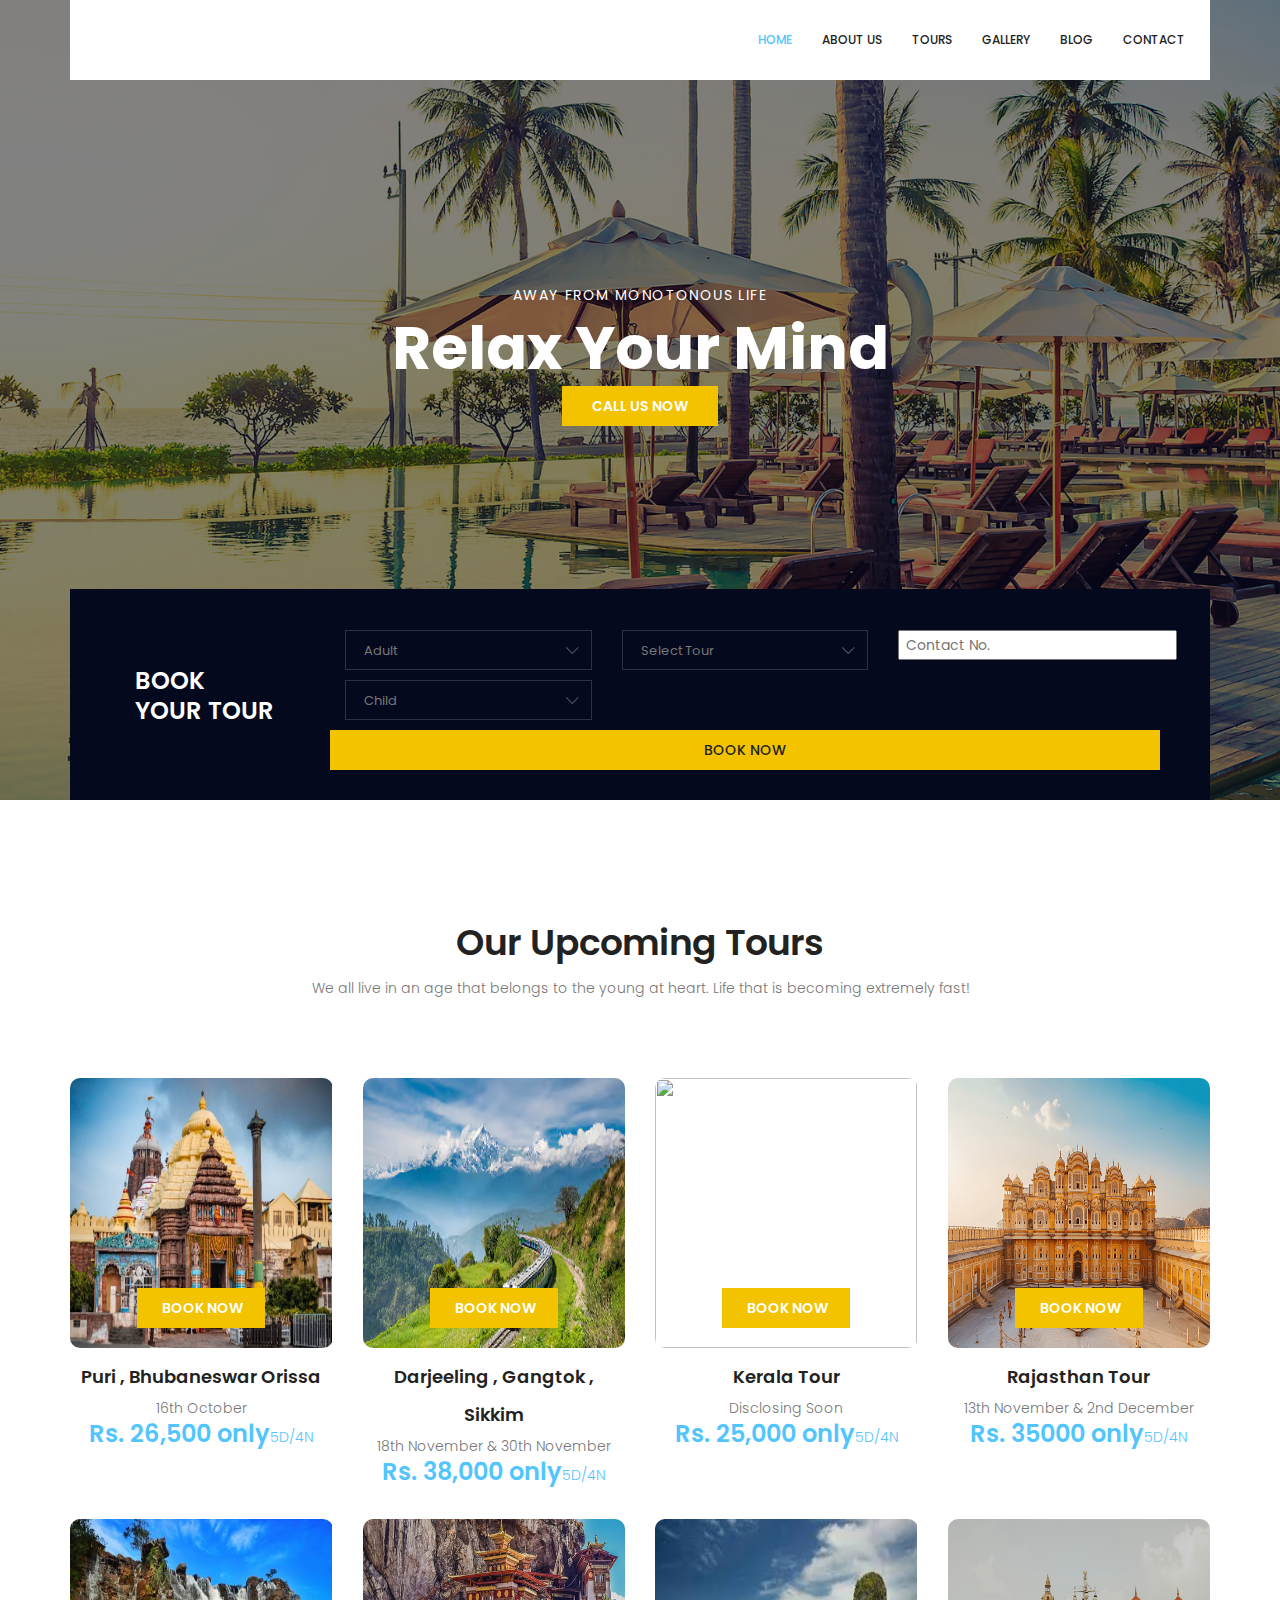
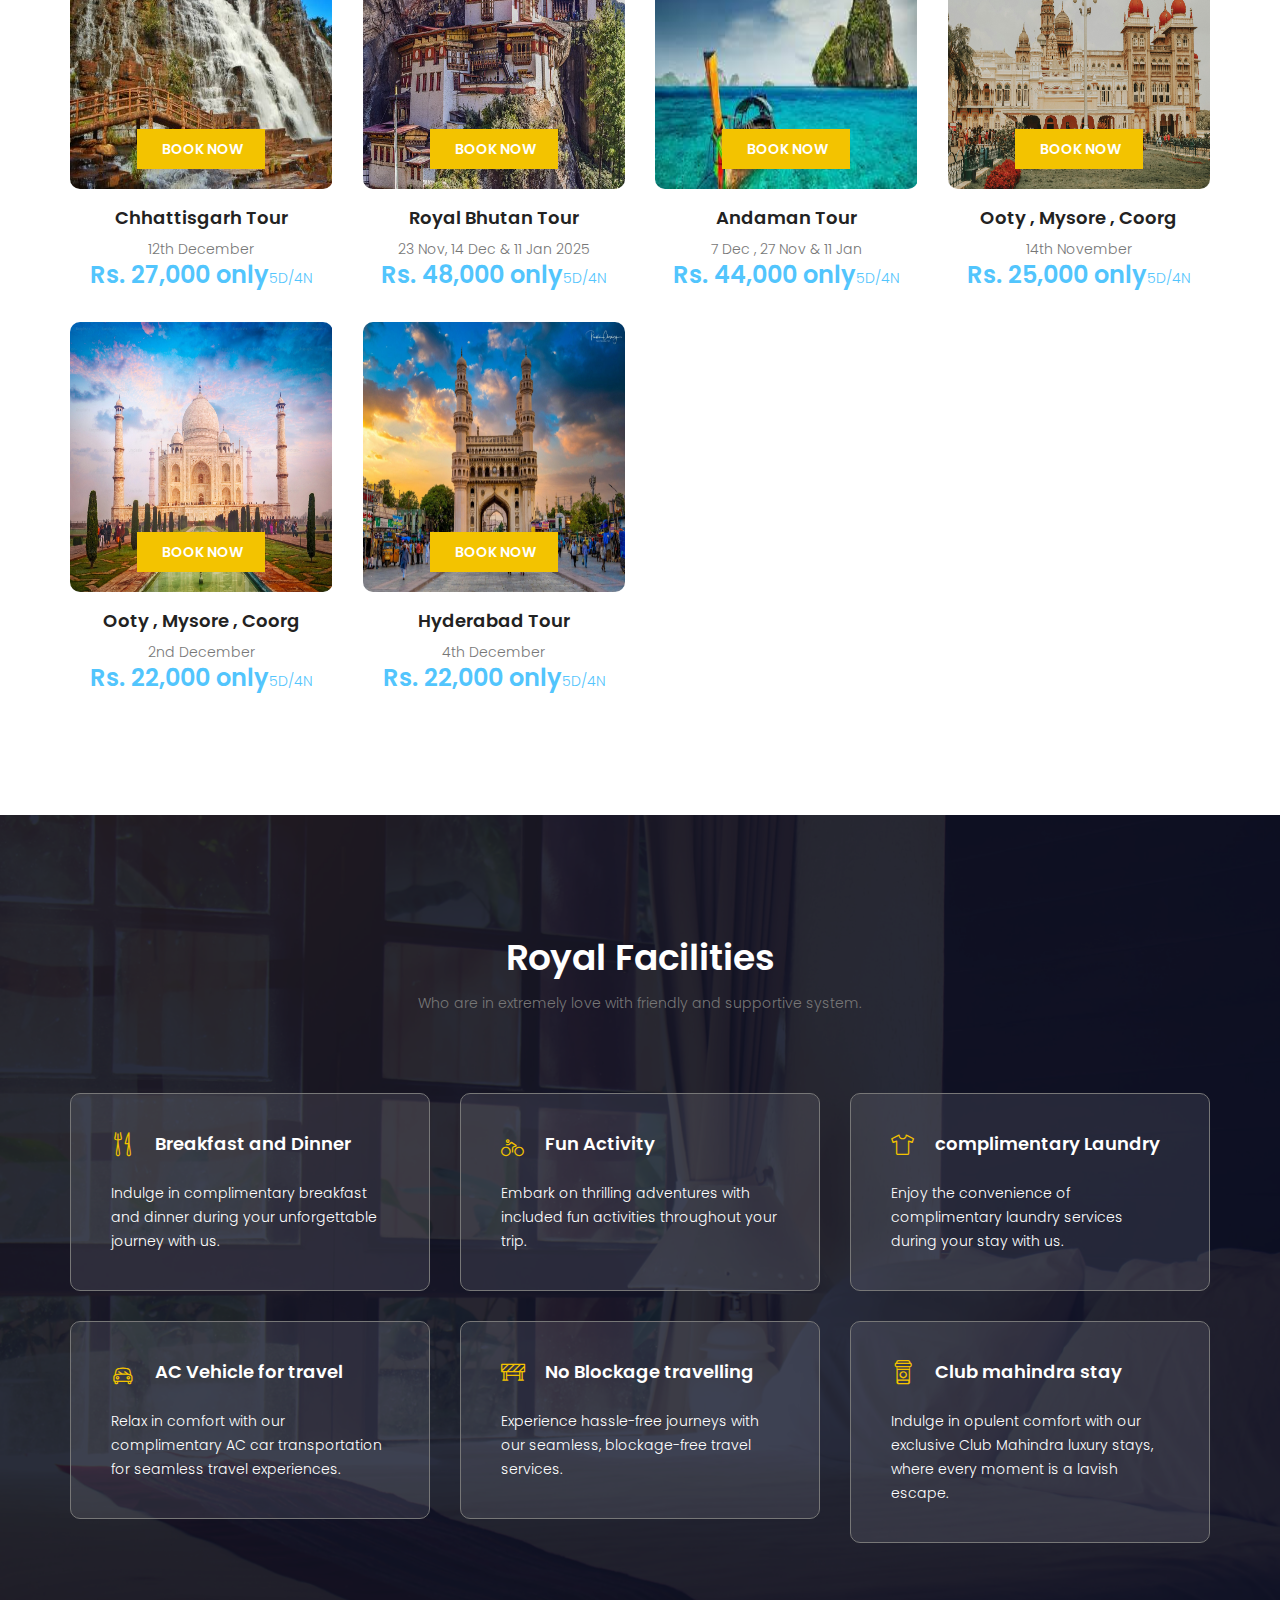
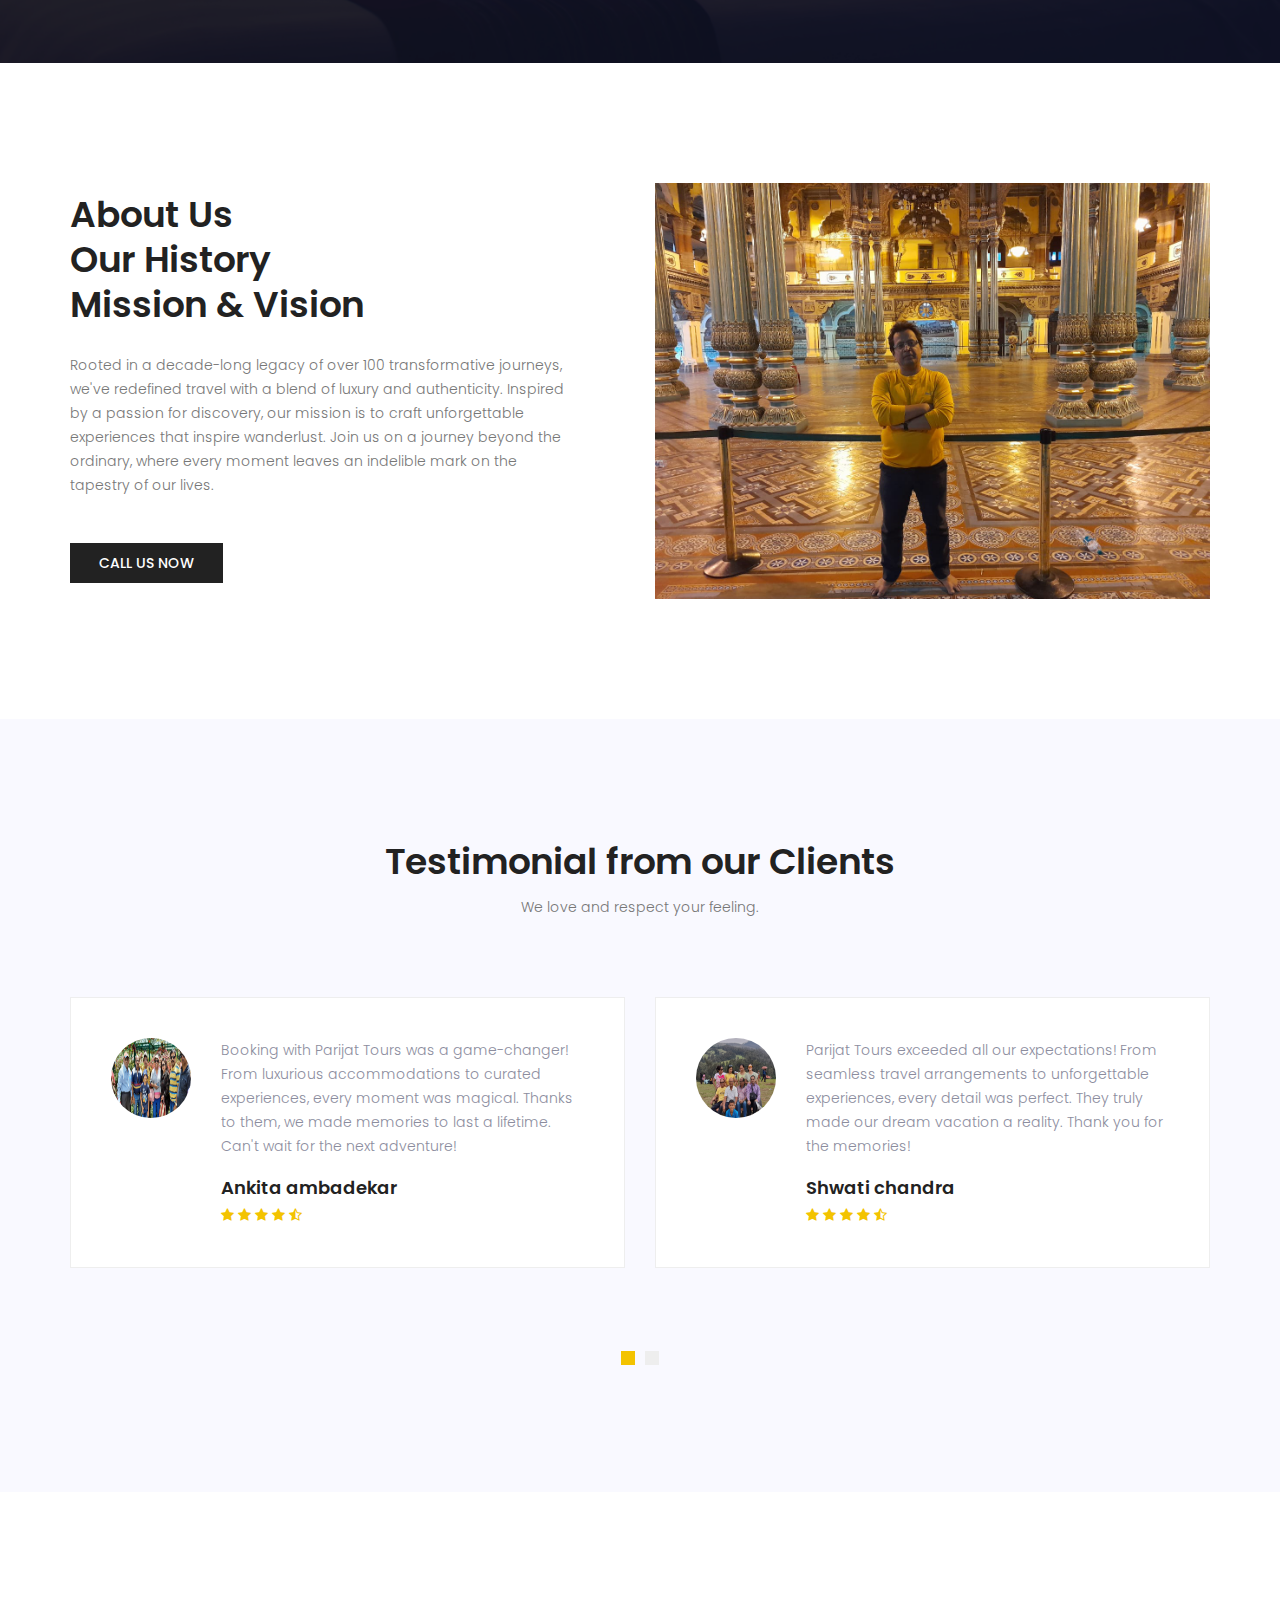
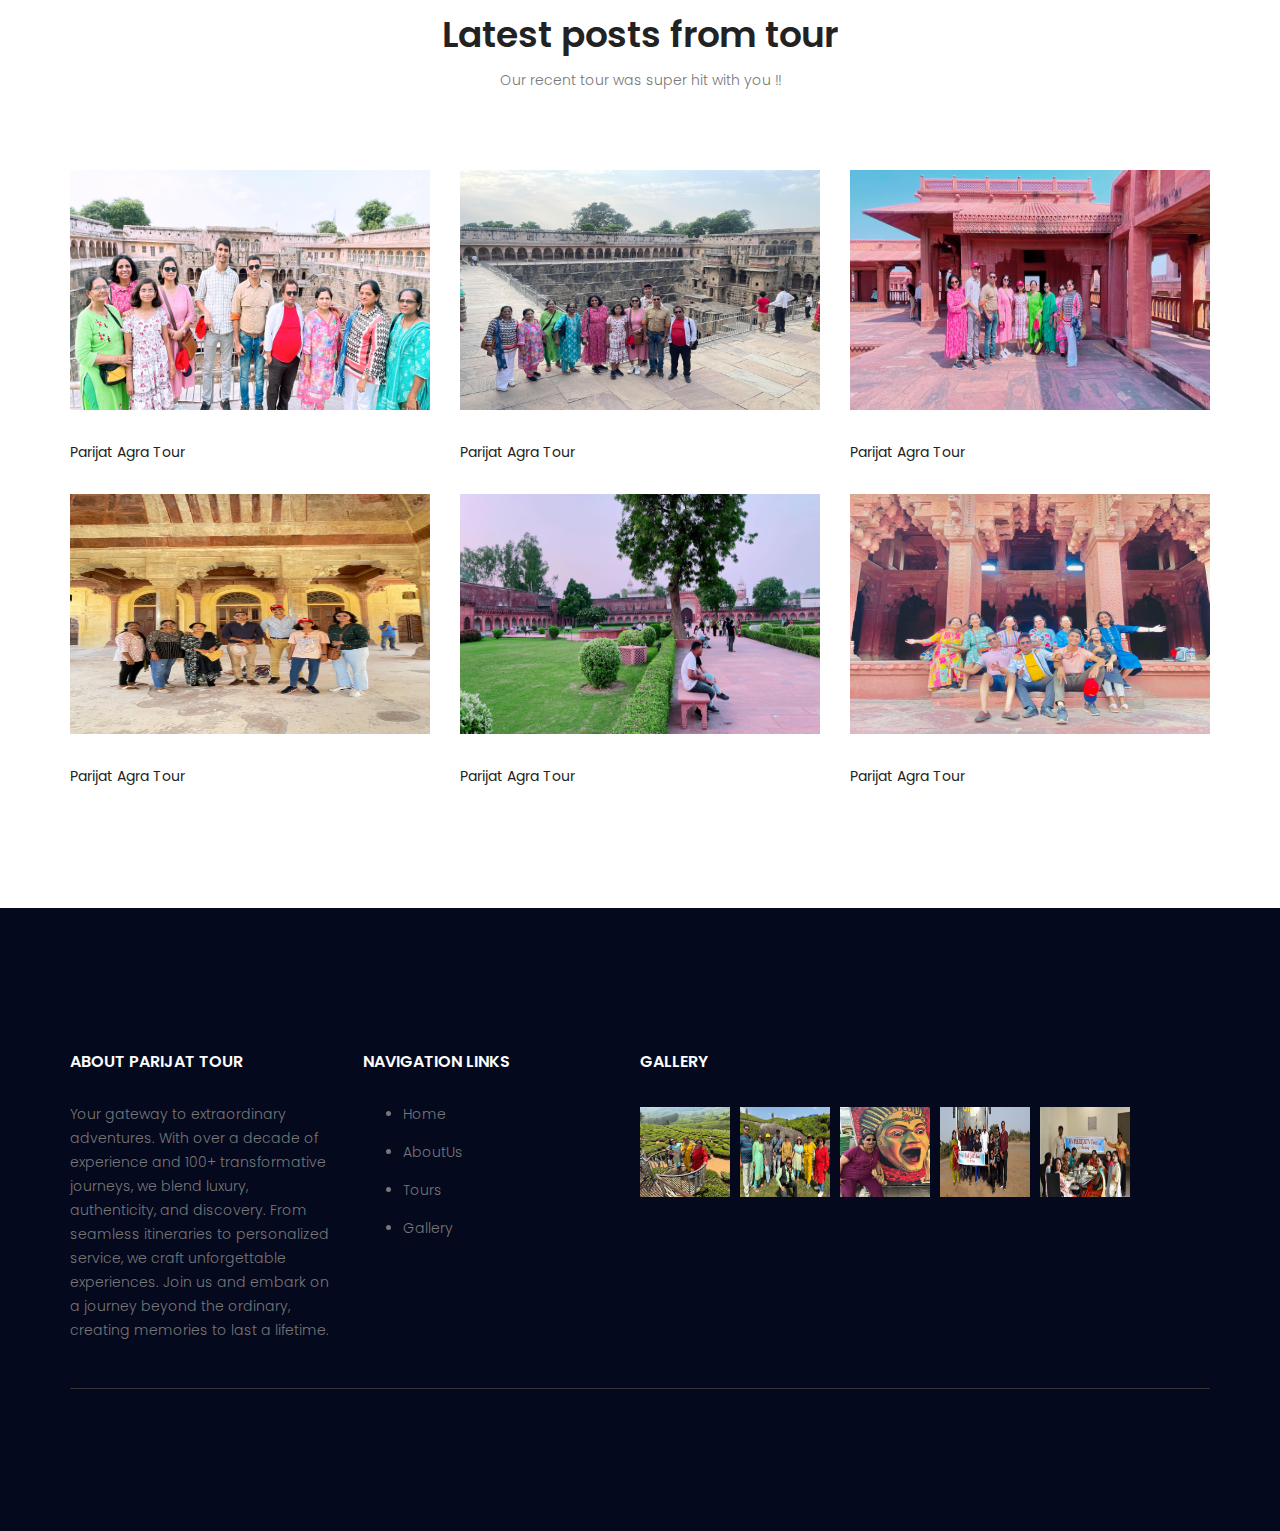
==== commit 108857d0: "latest push in october" ====
--- a/index.html
+++ b/index.html
@@ -62,7 +62,7 @@
 						<h6>Away from monotonous life</h6>
 						<h2>Relax Your Mind</h2>
 						<!-- <p>If you are looking at blank cassettes on the web, you may be very confused at the<br> difference in price. You may see some for as low as $.17 each.</p> -->
-						<a href="#" class="btn theme_btn button_hover">Call Us Now</a>
+						<a href="tel:+91 9594503777" class="btn theme_btn button_hover">Call Us Now</a>
 					</div>
 				</div>
             </div>
@@ -121,9 +121,16 @@
                                             <div class="input-group">
                                                 <select class="wide ">
                                                     <option data-display="Select Tour">Select Tour</option>
-                                                    <option value="1">Corg , ooty mysore</option>
+                                                    <option value="1">Coorg , ooty ,mysore</option>
                                                     <option value="2">Kerala</option>
-                                                    <option value="3">Shimla</option>
+                                                    <option value="3">Darjeeling, Gangtok , sikkim</option>
+                                                    <option value="3">Jagannath Puri , Bhubaneswar</option>
+                                                    <option value="3">Delhi , Agra , Jaipur</option>
+                                                    <option value="3">Chhattisgarh</option>
+                                                    <option value="3">Royal Bhutan</option>
+                                                    <option value="3">Andaman</option>
+                                                    <option value="3">Delhi , Agra , Jaipur</option>
+                                                    <option value="3">Hyderabad</option>
                                                 </select>
                                             </div>
                                             
@@ -160,45 +167,117 @@
                     <div class="col-lg-3 col-sm-6">
                         <div class="accomodation_item text-center">
                             <div class="hotel_img">
+                                <img src="image/puri1.jpg" alt="" style="width: 262px; height: 270px;">
+                                <a href="tel:+91 9594503777" class="btn theme_btn button_hover">Book Now</a>
+                            </div>
+                            <a href="#"><h4 class="sec_h4">Puri , Bhubaneswar Orissa</h4></a>
+                            <span>16th October</span>
+                            <h5>Rs. 26,500 only<small>5D/4N</small></h5>
+                        </div>
+                    </div>
+                    <div class="col-lg-3 col-sm-6">
+                        <div class="accomodation_item text-center">
+                            <div class="hotel_img">
+                                <img src="image/darjeeling.jpg" alt="" style="width: 262px; height: 270px;">
+                                <a href="tel:+91 9594503777" class="btn theme_btn button_hover">Book Now</a>
+                            </div>
+                            <a href="#"><h4 class="sec_h4">Darjeeling , Gangtok , Sikkim </h4></a>
+                            <span>18th November & 30th November</span>
+                            <h5>Rs. 38,000 only<small>5D/4N</small></h5>
+                        </div>
+                    </div>
+                    <div class="col-lg-3 col-sm-6">
+                        <div class="accomodation_item text-center">
+                            <div class="hotel_img">
+                                <img src="image/Kerala.jpg" alt="" style="width: 262px; height: 270px;">
+                                <a href="tel:+91 9594503777" class="btn theme_btn button_hover">Book Now</a>
+                            </div>
+                            <a href="#"><h4 class="sec_h4">Kerala Tour</h4></a>
+                            <span>Disclosing Soon</span>
+                            <h5>Rs. 25,000 only<small>5D/4N</small></h5>
+                        </div>
+                    </div>
+                    <div class="col-lg-3 col-sm-6">
+                        <div class="accomodation_item text-center">
+                            <div class="hotel_img">
+                                <img src="image/rajasthan.jpg" alt="" style="width: 262px; height: 270px;">
+                                <a href="tel:+91 9594503777" class="btn theme_btn button_hover">Book Now</a>
+                            </div>
+                            <a href="#"><h4 class="sec_h4">Rajasthan Tour</h4></a>
+                            <span>13th November & 2nd December</span>
+                            <h5>Rs. 35000 only<small>5D/4N</small></h5>
+                        </div>
+                    </div>
+
+                    <div class="col-lg-3 col-sm-6">
+                        <div class="accomodation_item text-center">
+                            <div class="hotel_img">
+                                <img src="image/chattisgarh.jpg" alt="" style="width: 262px; height: 270px;">
+                                <a href="tel:+91 9594503777" class="btn theme_btn button_hover">Book Now</a>
+                            </div>
+                            <a href="#"><h4 class="sec_h4">Chhattisgarh Tour</h4></a>
+                            <span>12th December</span>
+                            <h5>Rs. 27,000 only<small>5D/4N</small></h5>
+                        </div>
+                    </div>
+
+                    <div class="col-lg-3 col-sm-6">
+                        <div class="accomodation_item text-center">
+                            <div class="hotel_img">
+                                <img src="image/royalbhutan.jpg" alt="" style="width: 262px; height: 270px;">
+                                <a href="tel:+91 9594503777" class="btn theme_btn button_hover">Book Now</a>
+                            </div>
+                            <a href="#"><h4 class="sec_h4">Royal Bhutan Tour</h4></a>
+                            <span>23 Nov, 14 Dec & 11 Jan 2025</span>
+                            <h5>Rs. 48,000 only<small>5D/4N</small></h5>
+                        </div>
+                    </div>
+
+                    <div class="col-lg-3 col-sm-6">
+                        <div class="accomodation_item text-center">
+                            <div class="hotel_img">
+                                <img src="image/andaman.jpg" alt="" style="width: 262px; height: 270px;">
+                                <a href="tel:+91 9594503777" class="btn theme_btn button_hover">Book Now</a>
+                            </div>
+                            <a href="#"><h4 class="sec_h4">Andaman Tour</h4></a>
+                            <span>7 Dec , 27 Nov & 11 Jan</span>
+                            <h5>Rs. 44,000 only<small>5D/4N</small></h5>
+                        </div>
+                    </div>
+
+                    <div class="col-lg-3 col-sm-6">
+                        <div class="accomodation_item text-center">
+                            <div class="hotel_img">
                                 <img src="image/mysore.jpg" alt="" style="width: 262px; height: 270px;">
-                                <a href="#" class="btn theme_btn button_hover">Book Now</a>
-                            </div>
-                            <a href="#"><h4 class="sec_h4">COORG , OOTY , MYSORE</h4></a>
-                            <span>10 April to 15 April</span>
-                            <h5>Rs. 25000 only<small>5D/4N</small></h5>
-                        </div>
-                    </div>
-                    <div class="col-lg-3 col-sm-6">
-                        <div class="accomodation_item text-center">
-                            <div class="hotel_img">
-                                <img src="image/kerala.jpg" alt="" style="width: 262px; height: 270px;">
-                                <a href="#" class="btn theme_btn button_hover">Book Now</a>
-                            </div>
-                            <a href="#"><h4 class="sec_h4">Kerala Tour</h4></a>
-                            <span>10 April to 15 April</span>
-                            <h5>Rs. 15000 only<small>5D/4N</small></h5>
-                        </div>
-                    </div>
-                    <div class="col-lg-3 col-sm-6">
-                        <div class="accomodation_item text-center">
-                            <div class="hotel_img">
-                                <img src="image/shimla.jpg" alt="" style="width: 262px; height: 270px;">
-                                <a href="#" class="btn theme_btn button_hover">Book Now</a>
-                            </div>
-                            <a href="#"><h4 class="sec_h4">Shimla Tour</h4></a>
-                            <span>10 April to 15 April</span>
-                            <h5>Rs. 45000 only<small>5D/4N</small></h5>
-                        </div>
-                    </div>
-                    <div class="col-lg-3 col-sm-6">
-                        <div class="accomodation_item text-center">
-                            <div class="hotel_img">
-                                <img src="image/room4.jpg" alt="">
-                                <a href="#" class="btn theme_btn button_hover">Book Now</a>
-                            </div>
-                            <a href="#"><h4 class="sec_h4">Coming Soon</h4></a>
-                            <span>10 April to 15 April</span>
-                            <h5>Rs. 35000 only<small>5D/4N</small></h5>
+                                <a href="tel:+91 9594503777" class="btn theme_btn button_hover">Book Now</a>
+                            </div>
+                            <a href="#"><h4 class="sec_h4">Ooty , Mysore , Coorg</h4></a>
+                            <span>14th November</span>
+                            <h5>Rs. 25,000 only<small>5D/4N</small></h5>
+                        </div>
+                    </div>
+
+                    <div class="col-lg-3 col-sm-6">
+                        <div class="accomodation_item text-center">
+                            <div class="hotel_img">
+                                <img src="image/agra.jpg" alt="" style="width: 262px; height: 270px;">
+                                <a href="tel:+91 9594503777" class="btn theme_btn button_hover">Book Now</a>
+                            </div>
+                            <a href="#"><h4 class="sec_h4">Ooty , Mysore , Coorg</h4></a>
+                            <span>2nd December</span>
+                            <h5>Rs. 22,000 only<small>5D/4N</small></h5>
+                        </div>
+                    </div>
+
+                    <div class="col-lg-3 col-sm-6">
+                        <div class="accomodation_item text-center">
+                            <div class="hotel_img">
+                                <img src="image/hyderabad.jpg" alt="" style="width: 262px; height: 270px;">
+                                <a href="tel:+91 9594503777" class="btn theme_btn button_hover">Book Now</a>
+                            </div>
+                            <a href="#"><h4 class="sec_h4">Hyderabad Tour</h4></a>
+                            <span>4th December</span>
+                            <h5>Rs. 22,000 only<small>5D/4N</small></h5>
                         </div>
                     </div>
                 </div>
@@ -265,7 +344,7 @@
                         <div class="about_content ">
                             <h2 class="title title_color">About Us <br>Our History<br>Mission & Vision</h2>
                             <p>Rooted in a decade-long legacy of over 100 transformative journeys, we've redefined travel with a blend of luxury and authenticity. Inspired by a passion for discovery, our mission is to craft unforgettable experiences that inspire wanderlust. Join us on a journey beyond the ordinary, where every moment leaves an indelible mark on the tapestry of our lives.</p>
-                            <a href="#" class="button_hover theme_btn_two">Call us now</a>
+                            <a href="tel:+91 9594503777 " class="button_hover theme_btn_two">Call us now</a>
                         </div>
                     </div>
                     <div class="col-md-6">
@@ -356,48 +435,99 @@
                     <div class="col-lg-4 col-md-6">
                         <div class="single-recent-blog-post">
                             <div class="thumb">
-                                <img class="img-fluid" src="image/blog/test2.jpg" alt="post" style="width: 360px;height: 240px;">
+                                <img class="img-fluid" src="image/blog/new1.jpg" alt="post" style="width: 360px;height: 240px;">
                             </div>
                             <div class="details">
-                                <div class="tags">
+                                <!-- <div class="tags">
                                     <a href="#" class="button_hover tag_btn">Travel</a>
                                     <a href="#" class="button_hover tag_btn">Life Style</a>
-                                </div>
-                                <a href="#"><h4 class="sec_h4">Low Cost Advertising</h4></a>
-                                <p>Acres of Diamonds… you’ve read the famous story, or at least had it related to you. A farmer.</p>
-                                <h6 class="date title_color">Parijat Keral Tour , 31st January,2018</h6>
+                                </div> -->
+                                <!-- <a href="#"><h4 class="sec_h4">Low Cost Advertising</h4></a> -->
+                                <!-- <p>Acres of Diamonds… you’ve read the famous story, or at least had it related to you. A farmer.</p> -->
+                                <h6 class="date title_color">Parijat Agra Tour </h6>
                             </div>	
                         </div>
                     </div>
                     <div class="col-lg-4 col-md-6">
                         <div class="single-recent-blog-post">
                             <div class="thumb">
-                                <img class="img-fluid" src="image/blog/test3.jpg" alt="post" style="width: 360px;height: 240px;">
+                                <img class="img-fluid" src="image/blog/new2.jpg" alt="post" style="width: 360px;height: 240px;">
                             </div>
                             <div class="details">
-                                <div class="tags">
+                                <!-- <div class="tags">
                                     <a href="#" class="button_hover tag_btn">Travel</a>
                                     <a href="#" class="button_hover tag_btn">Life Style</a>
-                                </div>
-                                <a href="#"><h4 class="sec_h4">Creative Outdoor Ads</h4></a>
-                                <p>Self-doubt and fear interfere with our ability to achieve or set goals. Self-doubt and fear are</p>
-                                <h6 class="date title_color">Parijat Mysore Tour, 31st January,2018</h6>
+                                </div> -->
+                                <!-- <a href="#"><h4 class="sec_h4">Creative Outdoor Ads</h4></a> -->
+                                <!-- <p>Self-doubt and fear interfere with our ability to achieve or set goals. Self-doubt and fear are</p> -->
+                                <h6 class="date title_color">Parijat Agra Tour</h6>
                             </div>	
                         </div>
                     </div>
                     <div class="col-lg-4 col-md-6">
                         <div class="single-recent-blog-post">
                             <div class="thumb">
-                                <img class="img-fluid" src="image/blog/test4.jpg" alt="post" style="width: 360px;height: 240px;">
+                                <img class="img-fluid" src="image/blog/new3.jpg" alt="post" style="width: 360px;height: 240px;">
                             </div>
                             <div class="details">
-                                <div class="tags">
+                                <!-- <div class="tags">
                                     <a href="#" class="button_hover tag_btn">Travel</a>
                                     <a href="#" class="button_hover tag_btn">Life Style</a>
-                                </div>
-                                <a href="#"><h4 class="sec_h4">It S Classified How To Utilize Free</h4></a>
-                                <p>Why do you want to motivate yourself? Actually, just answering that question fully can </p>
-                                <h6 class="date title_color">Parijat shimla Tour , 31st January,2018</h6>
+                                </div> -->
+                                <!-- <a href="#"><h4 class="sec_h4">It S Classified How To Utilize Free</h4></a> -->
+                                <!-- <p>Why do you want to motivate yourself? Actually, just answering that question fully can </p> -->
+                                <h6 class="date title_color">Parijat Agra Tour </h6>
+                            </div>	
+                        </div>
+                    </div>
+
+                    <div class="col-lg-4 col-md-6">
+                        <div class="single-recent-blog-post">
+                            <div class="thumb">
+                                <img class="img-fluid" src="image/blog/new4.jpg" alt="post" style="width: 360px;height: 240px;">
+                            </div>
+                            <div class="details">
+                                <!-- <div class="tags">
+                                    <a href="#" class="button_hover tag_btn">Travel</a>
+                                    <a href="#" class="button_hover tag_btn">Life Style</a>
+                                </div> -->
+                                <!-- <a href="#"><h4 class="sec_h4">It S Classified How To Utilize Free</h4></a> -->
+                                <!-- <p>Why do you want to motivate yourself? Actually, just answering that question fully can </p> -->
+                                <h6 class="date title_color">Parijat Agra Tour </h6>
+                            </div>	
+                        </div>
+                    </div>
+
+                    <div class="col-lg-4 col-md-6">
+                        <div class="single-recent-blog-post">
+                            <div class="thumb">
+                                <img class="img-fluid" src="image/blog/new7.jpg" alt="post" style="width: 360px;height: 240px;">
+                            </div>
+                            <div class="details">
+                                <!-- <div class="tags">
+                                    <a href="#" class="button_hover tag_btn">Travel</a>
+                                    <a href="#" class="button_hover tag_btn">Life Style</a>
+                                </div> -->
+                                <!-- <a href="#"><h4 class="sec_h4">It S Classified How To Utilize Free</h4></a> -->
+                                <!-- <p>Why do you want to motivate yourself? Actually, just answering that question fully can </p> -->
+                                <h6 class="date title_color">Parijat Agra Tour </h6>
+                            </div>	
+                        </div>
+                    </div>
+
+                    <div class="col-lg-4 col-md-6">
+                        <div class="single-recent-blog-post">
+                            <div class="thumb">
+                                <img class="img-fluid" src="image/blog/new6.jpg" alt="post" style="width: 360px;height: 240px;">
+                            </div>
+                            <div class="details">
+                                <!-- <div class="tags">
+                                    <a href="#" class="button_hover tag_btn">Travel</a>
+                                    <a href="#" class="button_hover tag_btn">Life Style</a>
+                                </div> -->
+                                <!-- <a href="#"><h4 class="sec_h4">It S Classified How To Utilize Free</h4></a> -->
+                                <!-- <p>Why do you want to motivate yourself? Actually, just answering that question fully can </p> -->
+                                <h6 class="date title_color">Parijat Agra Tour </h6>
                             </div>	
                         </div>
                     </div>
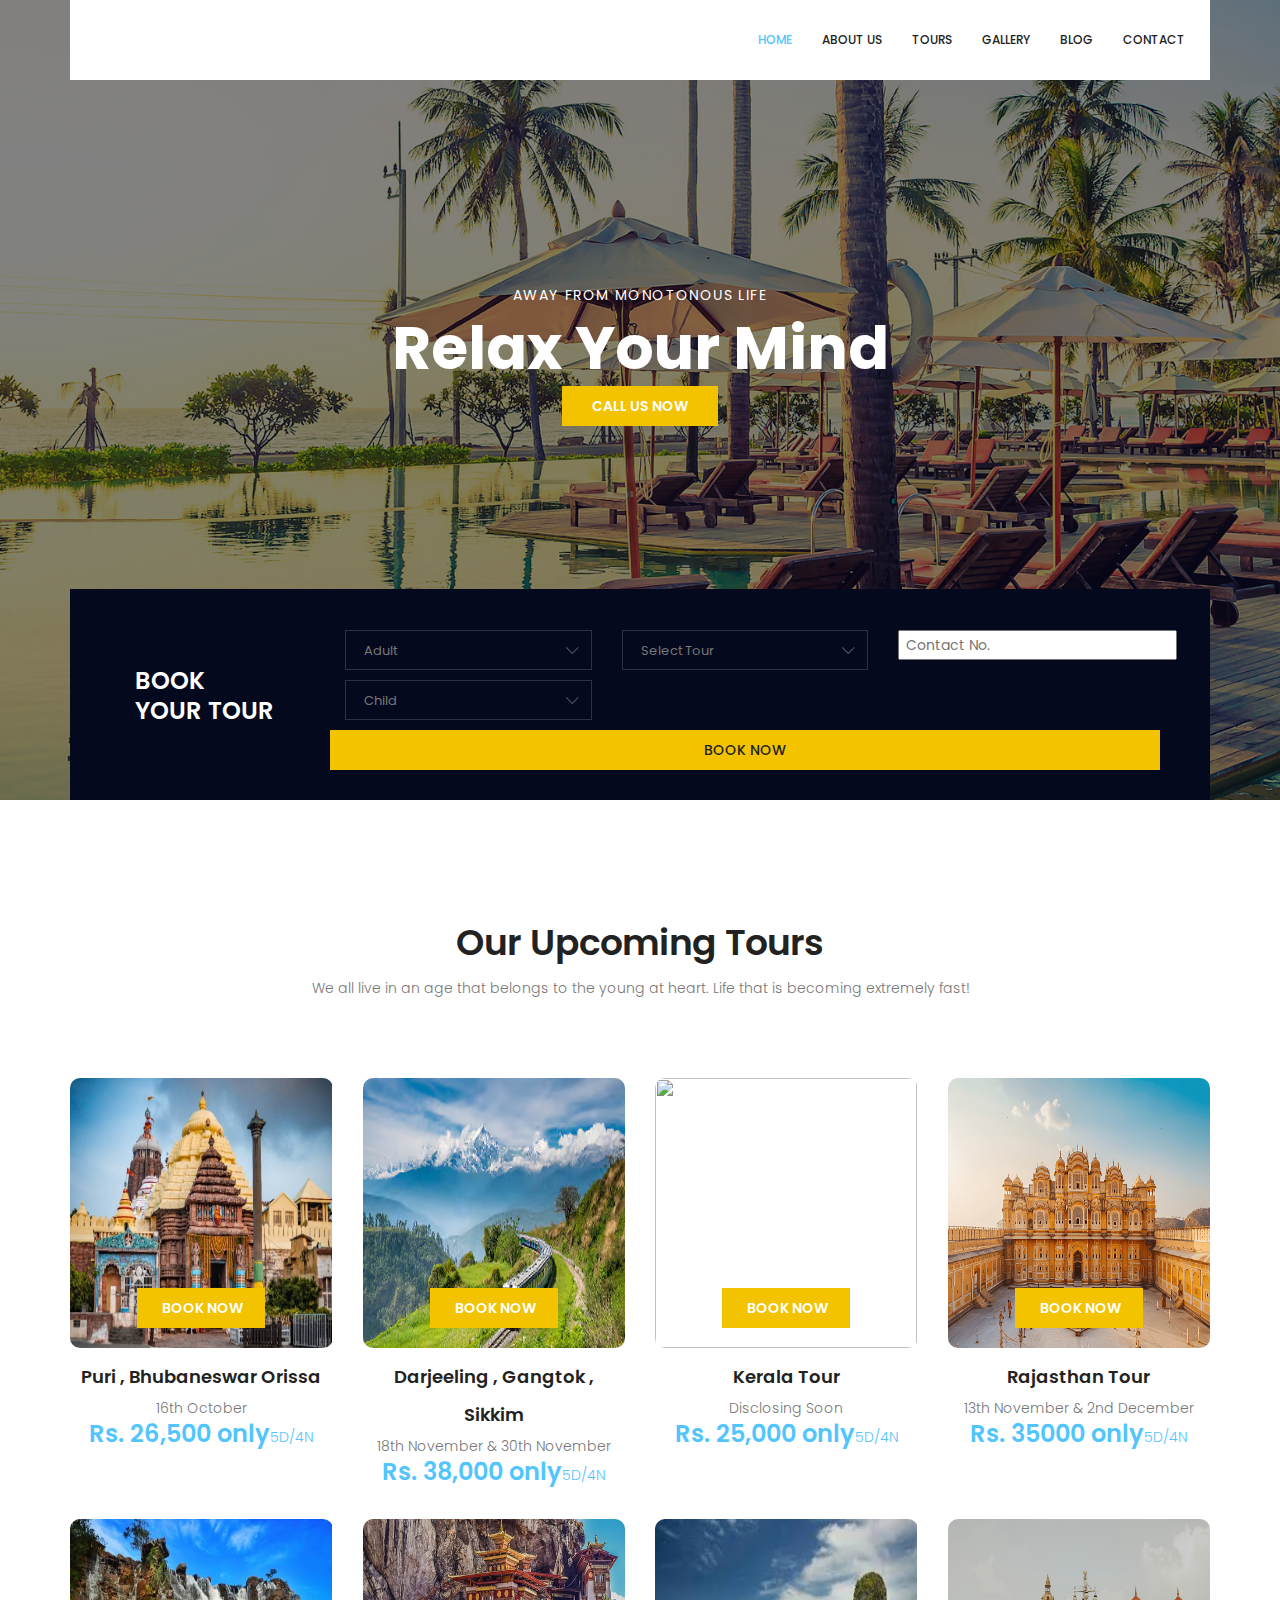
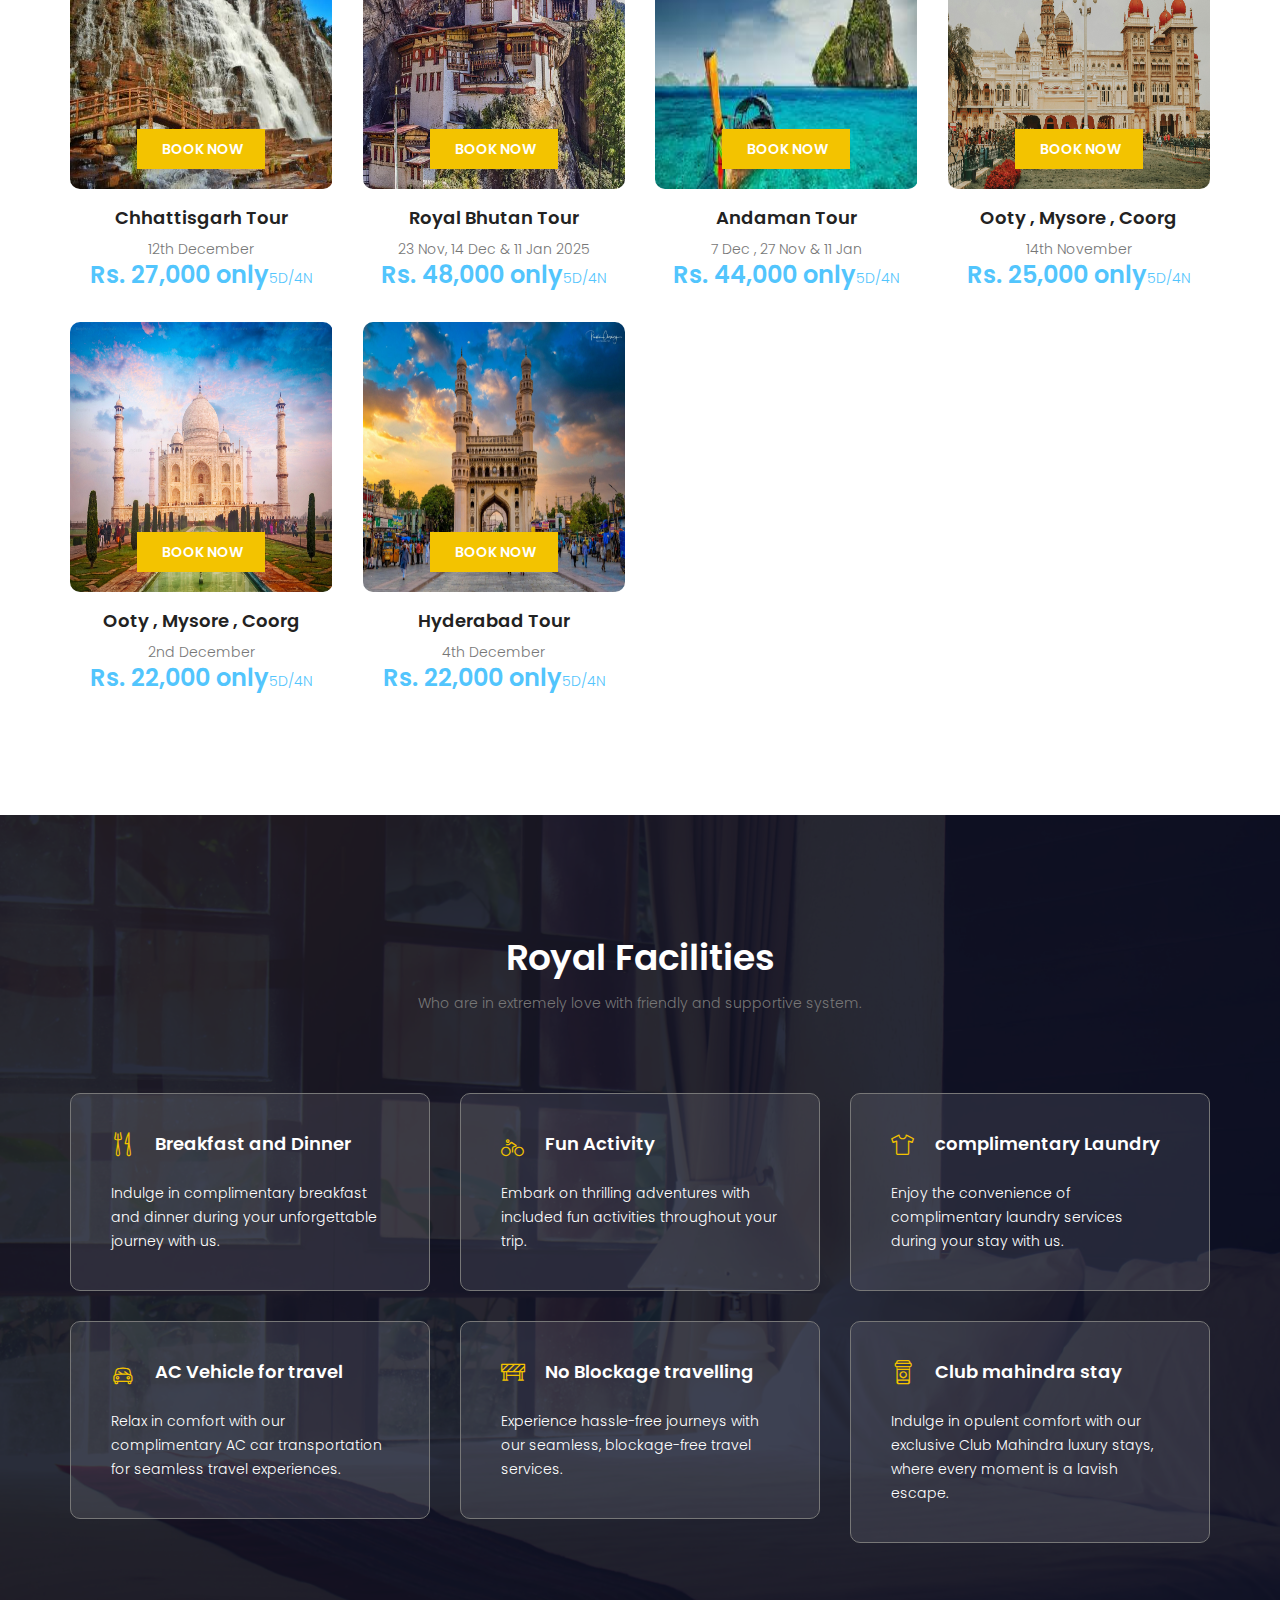
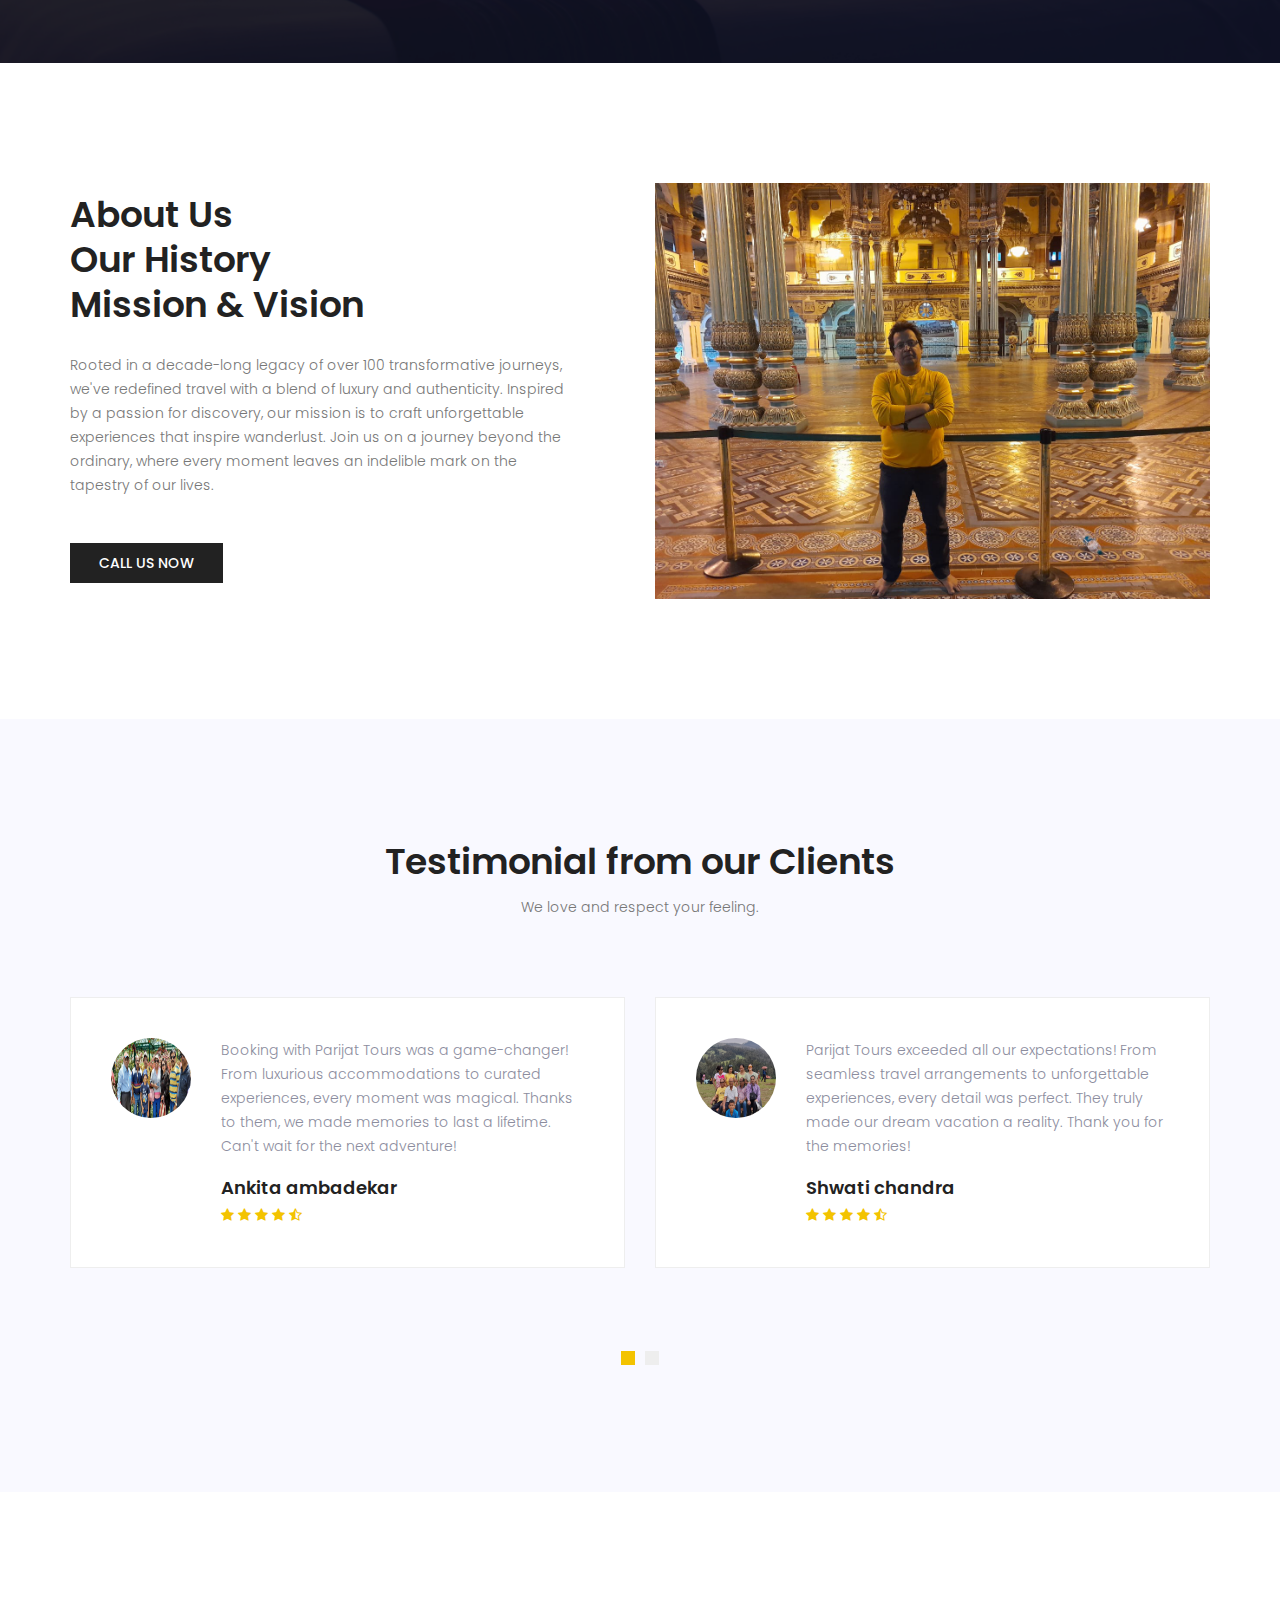
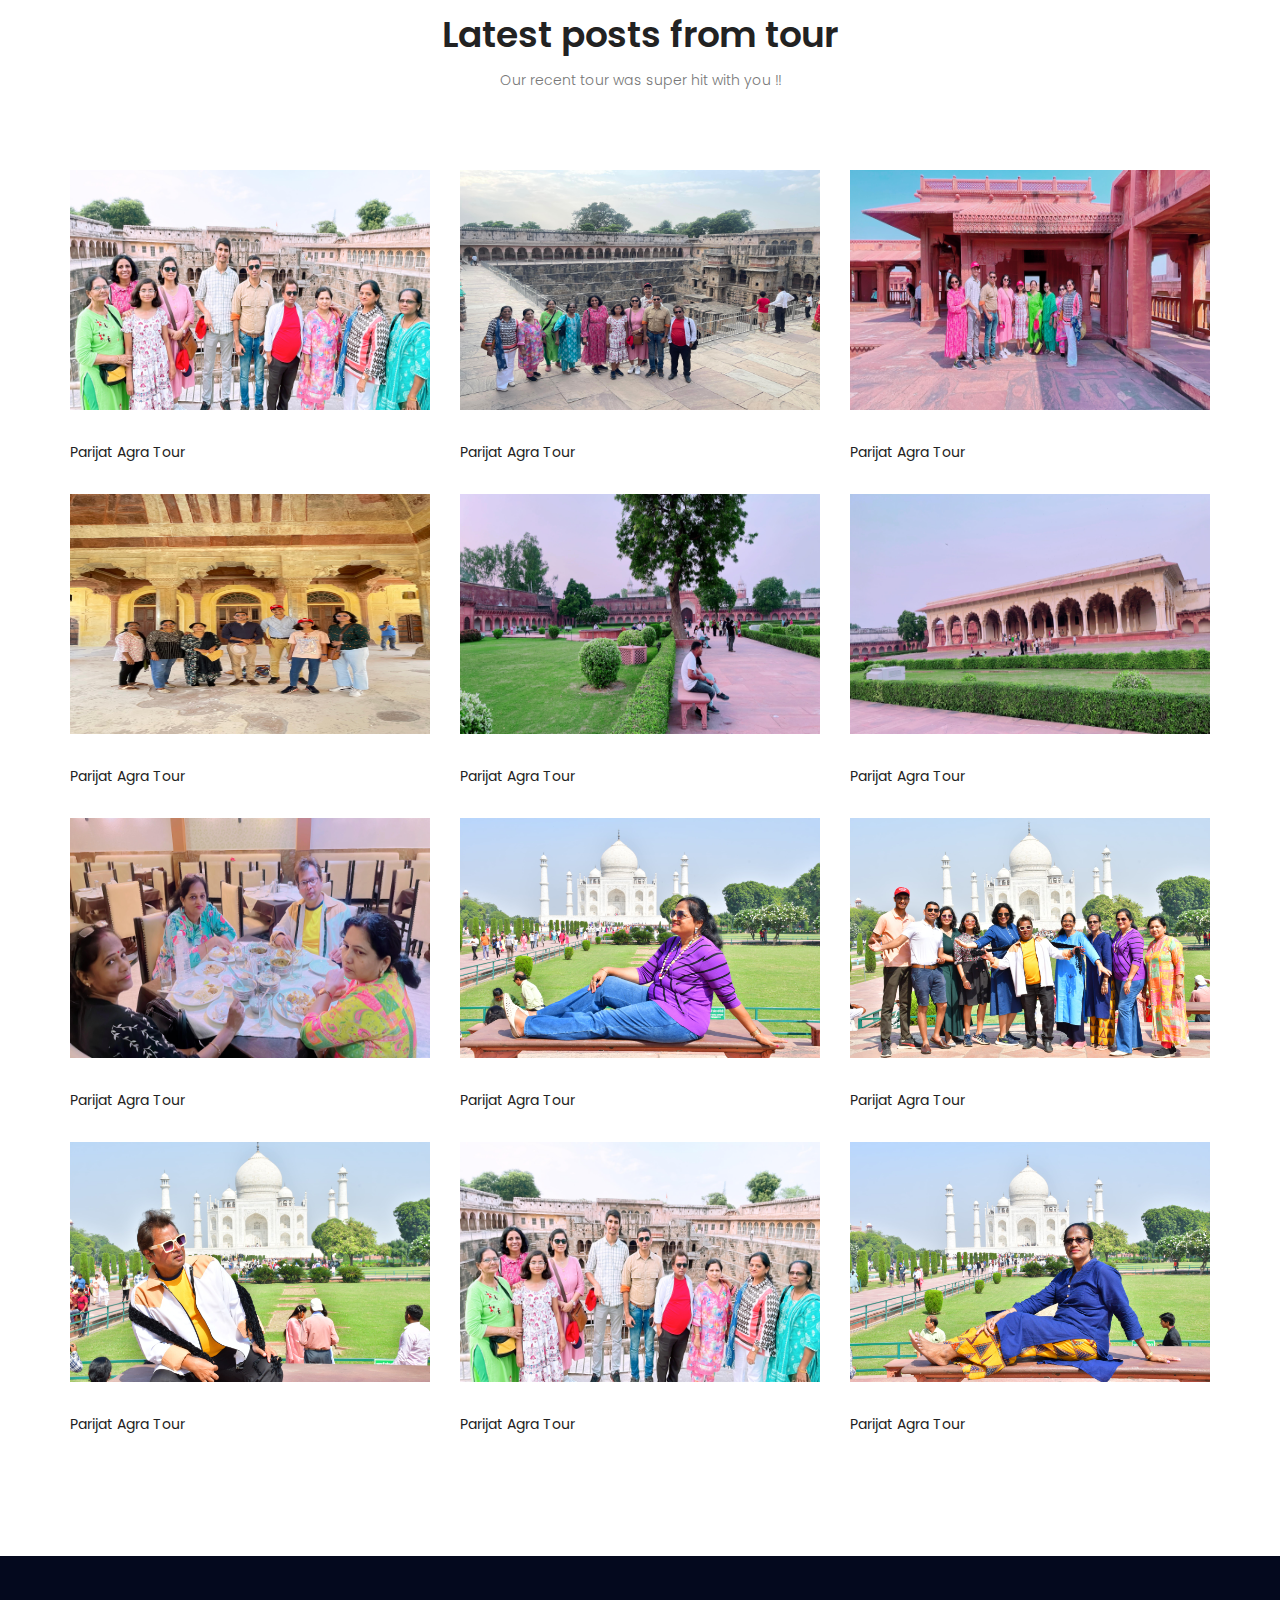
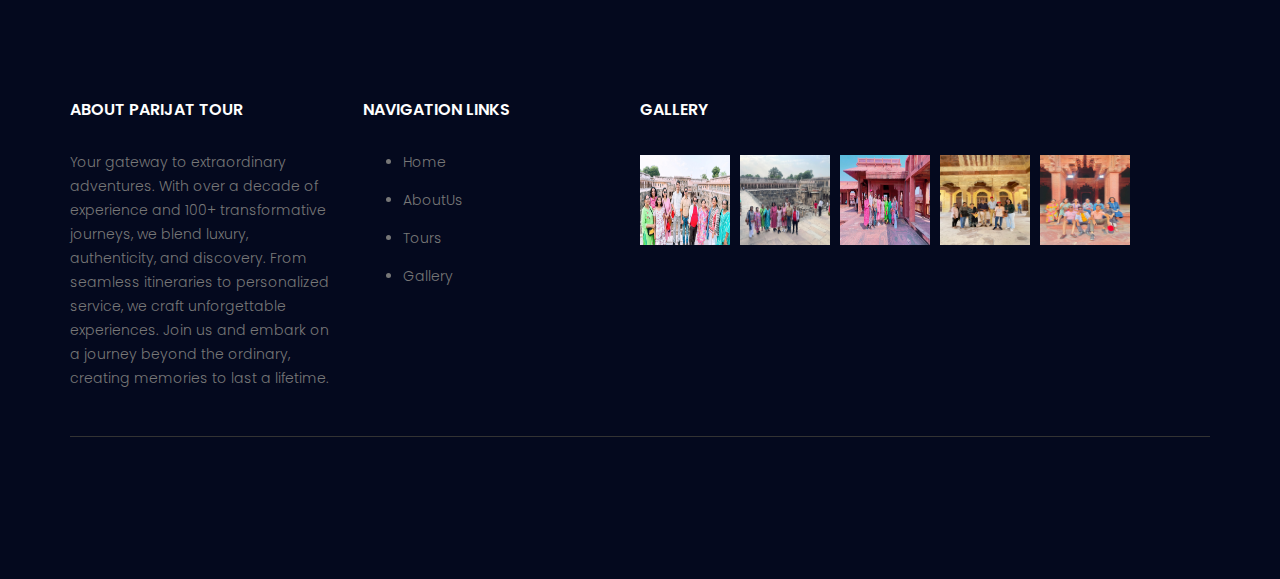
==== commit 2b1f6a2e: "images uploaded" ====
--- a/index.html
+++ b/index.html
@@ -518,19 +518,124 @@
                     <div class="col-lg-4 col-md-6">
                         <div class="single-recent-blog-post">
                             <div class="thumb">
-                                <img class="img-fluid" src="image/blog/new6.jpg" alt="post" style="width: 360px;height: 240px;">
-                            </div>
-                            <div class="details">
-                                <!-- <div class="tags">
-                                    <a href="#" class="button_hover tag_btn">Travel</a>
-                                    <a href="#" class="button_hover tag_btn">Life Style</a>
-                                </div> -->
-                                <!-- <a href="#"><h4 class="sec_h4">It S Classified How To Utilize Free</h4></a> -->
-                                <!-- <p>Why do you want to motivate yourself? Actually, just answering that question fully can </p> -->
-                                <h6 class="date title_color">Parijat Agra Tour </h6>
-                            </div>	
-                        </div>
-                    </div>
+                                <img class="img-fluid" src="image/blog/new8.jpg" alt="post" style="width: 360px;height: 240px;">
+                            </div>
+                            <div class="details">
+                                <!-- <div class="tags">
+                                    <a href="#" class="button_hover tag_btn">Travel</a>
+                                    <a href="#" class="button_hover tag_btn">Life Style</a>
+                                </div> -->
+                                <!-- <a href="#"><h4 class="sec_h4">It S Classified How To Utilize Free</h4></a> -->
+                                <!-- <p>Why do you want to motivate yourself? Actually, just answering that question fully can </p> -->
+                                <h6 class="date title_color">Parijat Agra Tour </h6>
+                            </div>	
+                        </div>
+                    </div>
+
+                    <div class="col-lg-4 col-md-6">
+                        <div class="single-recent-blog-post">
+                            <div class="thumb">
+                                <img class="img-fluid" src="image/blog/new9.jpg" alt="post" style="width: 360px;height: 240px;">
+                            </div>
+                            <div class="details">
+                                <!-- <div class="tags">
+                                    <a href="#" class="button_hover tag_btn">Travel</a>
+                                    <a href="#" class="button_hover tag_btn">Life Style</a>
+                                </div> -->
+                                <!-- <a href="#"><h4 class="sec_h4">It S Classified How To Utilize Free</h4></a> -->
+                                <!-- <p>Why do you want to motivate yourself? Actually, just answering that question fully can </p> -->
+                                <h6 class="date title_color">Parijat Agra Tour </h6>
+                            </div>	
+                        </div>
+                    </div>
+
+                    <div class="col-lg-4 col-md-6">
+                        <div class="single-recent-blog-post">
+                            <div class="thumb">
+                                <img class="img-fluid" src="image/blog/new11.jpg" alt="post" style="width: 360px;height: 240px;">
+                            </div>
+                            <div class="details">
+                                <!-- <div class="tags">
+                                    <a href="#" class="button_hover tag_btn">Travel</a>
+                                    <a href="#" class="button_hover tag_btn">Life Style</a>
+                                </div> -->
+                                <!-- <a href="#"><h4 class="sec_h4">It S Classified How To Utilize Free</h4></a> -->
+                                <!-- <p>Why do you want to motivate yourself? Actually, just answering that question fully can </p> -->
+                                <h6 class="date title_color">Parijat Agra Tour </h6>
+                            </div>	
+                        </div>
+                    </div>
+
+                    <div class="col-lg-4 col-md-6">
+                        <div class="single-recent-blog-post">
+                            <div class="thumb">
+                                <img class="img-fluid" src="image/blog/new12.jpg" alt="post" style="width: 360px;height: 240px;">
+                            </div>
+                            <div class="details">
+                                <!-- <div class="tags">
+                                    <a href="#" class="button_hover tag_btn">Travel</a>
+                                    <a href="#" class="button_hover tag_btn">Life Style</a>
+                                </div> -->
+                                <!-- <a href="#"><h4 class="sec_h4">It S Classified How To Utilize Free</h4></a> -->
+                                <!-- <p>Why do you want to motivate yourself? Actually, just answering that question fully can </p> -->
+                                <h6 class="date title_color">Parijat Agra Tour </h6>
+                            </div>	
+                        </div>
+                    </div>
+
+                    <div class="col-lg-4 col-md-6">
+                        <div class="single-recent-blog-post">
+                            <div class="thumb">
+                                <img class="img-fluid" src="image/blog/new13.jpg" alt="post" style="width: 360px;height: 240px;">
+                            </div>
+                            <div class="details">
+                                <!-- <div class="tags">
+                                    <a href="#" class="button_hover tag_btn">Travel</a>
+                                    <a href="#" class="button_hover tag_btn">Life Style</a>
+                                </div> -->
+                                <!-- <a href="#"><h4 class="sec_h4">It S Classified How To Utilize Free</h4></a> -->
+                                <!-- <p>Why do you want to motivate yourself? Actually, just answering that question fully can </p> -->
+                                <h6 class="date title_color">Parijat Agra Tour </h6>
+                            </div>	
+                        </div>
+                    </div>
+
+                    <div class="col-lg-4 col-md-6">
+                        <div class="single-recent-blog-post">
+                            <div class="thumb">
+                                <img class="img-fluid" src="image/blog/new1.jpg" alt="post" style="width: 360px;height: 240px;">
+                            </div>
+                            <div class="details">
+                                <!-- <div class="tags">
+                                    <a href="#" class="button_hover tag_btn">Travel</a>
+                                    <a href="#" class="button_hover tag_btn">Life Style</a>
+                                </div> -->
+                                <!-- <a href="#"><h4 class="sec_h4">It S Classified How To Utilize Free</h4></a> -->
+                                <!-- <p>Why do you want to motivate yourself? Actually, just answering that question fully can </p> -->
+                                <h6 class="date title_color">Parijat Agra Tour </h6>
+                            </div>	
+                        </div>
+                    </div>
+
+                    <div class="col-lg-4 col-md-6">
+                        <div class="single-recent-blog-post">
+                            <div class="thumb">
+                                <img class="img-fluid" src="image/blog/new10.jpg" alt="post" style="width: 360px;height: 240px;">
+                            </div>
+                            <div class="details">
+                                <!-- <div class="tags">
+                                    <a href="#" class="button_hover tag_btn">Travel</a>
+                                    <a href="#" class="button_hover tag_btn">Life Style</a>
+                                </div> -->
+                                <!-- <a href="#"><h4 class="sec_h4">It S Classified How To Utilize Free</h4></a> -->
+                                <!-- <p>Why do you want to motivate yourself? Actually, just answering that question fully can </p> -->
+                                <h6 class="date title_color">Parijat Agra Tour </h6>
+                            </div>	
+                        </div>
+                    </div>
+
+
+
                 </div>
             </div>
         </section>
@@ -567,14 +672,11 @@
                         <div class="single-footer-widget instafeed">
                             <h6 class="footer_title">Gallery</h6>
                             <ul class="list_style instafeed d-flex flex-wrap">
-                                <li><img src="image/instagram/gallery1.jpg" alt="" style="width: 90px;height: 90px;"></li>
-                                <li><img src="image/instagram/gallery2.jpg" alt="" style="width: 90px;height: 90px;"></li>
-                                <li><img src="image/instagram/gallery3.jpg" alt="" style="width: 90px;height: 90px;"></li>
-                                <li><img src="image/instagram/gallery4.jpg" alt="" style="width: 90px;height: 90px;"></li>
-                                <li><img src="image/instagram/gallery5.jpg" alt="" style="width: 90px;height: 90px;"></li>
-                                
-                                
-                           
+                                <li><img src="image/instagram/new1.jpg" alt="" style="width: 90px;height: 90px;"></li>
+                                <li><img src="image/instagram/new2.jpg" alt="" style="width: 90px;height: 90px;"></li>
+                                <li><img src="image/instagram/new3.jpg" alt="" style="width: 90px;height: 90px;"></li>
+                                <li><img src="image/instagram/new4.jpg" alt="" style="width: 90px;height: 90px;"></li>
+                                <li><img src="image/instagram/new5.jpg" alt="" style="width: 90px;height: 90px;"></li>
                             </ul>
                         </div>
                     </div>						
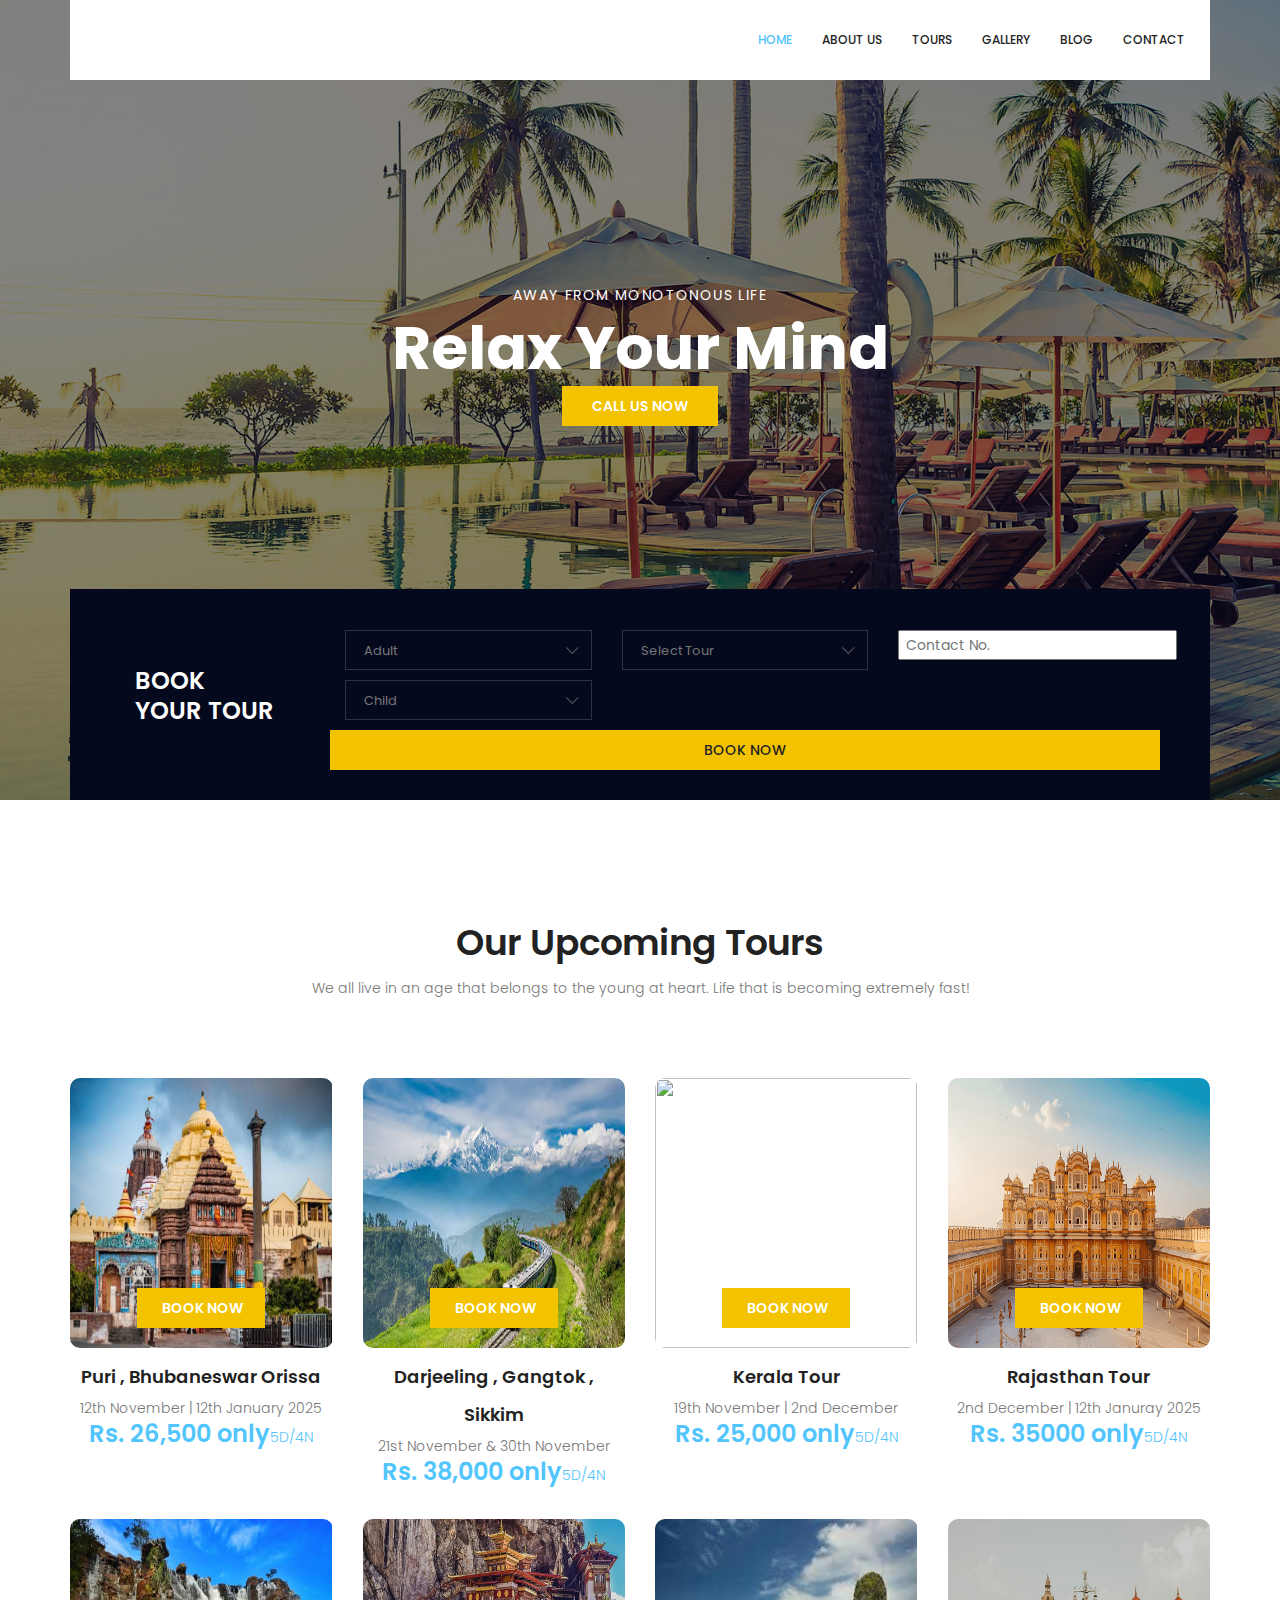
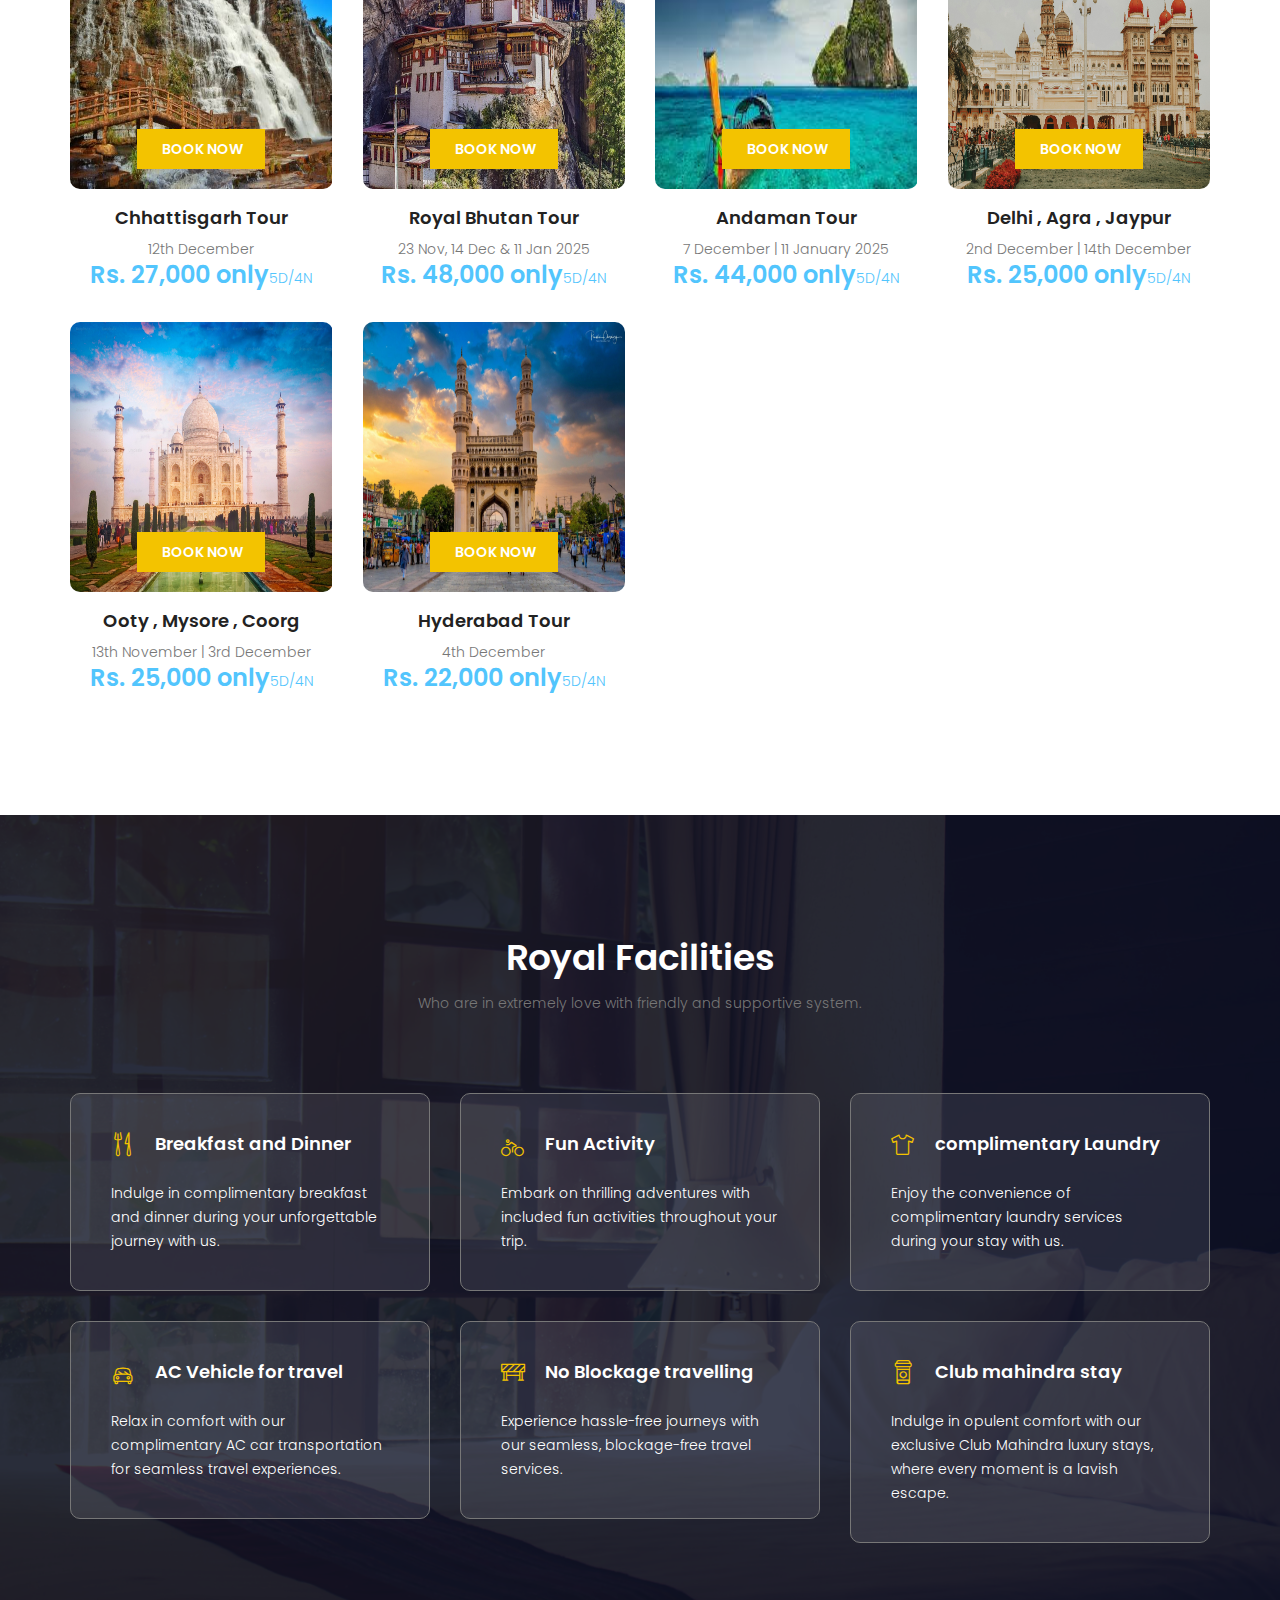
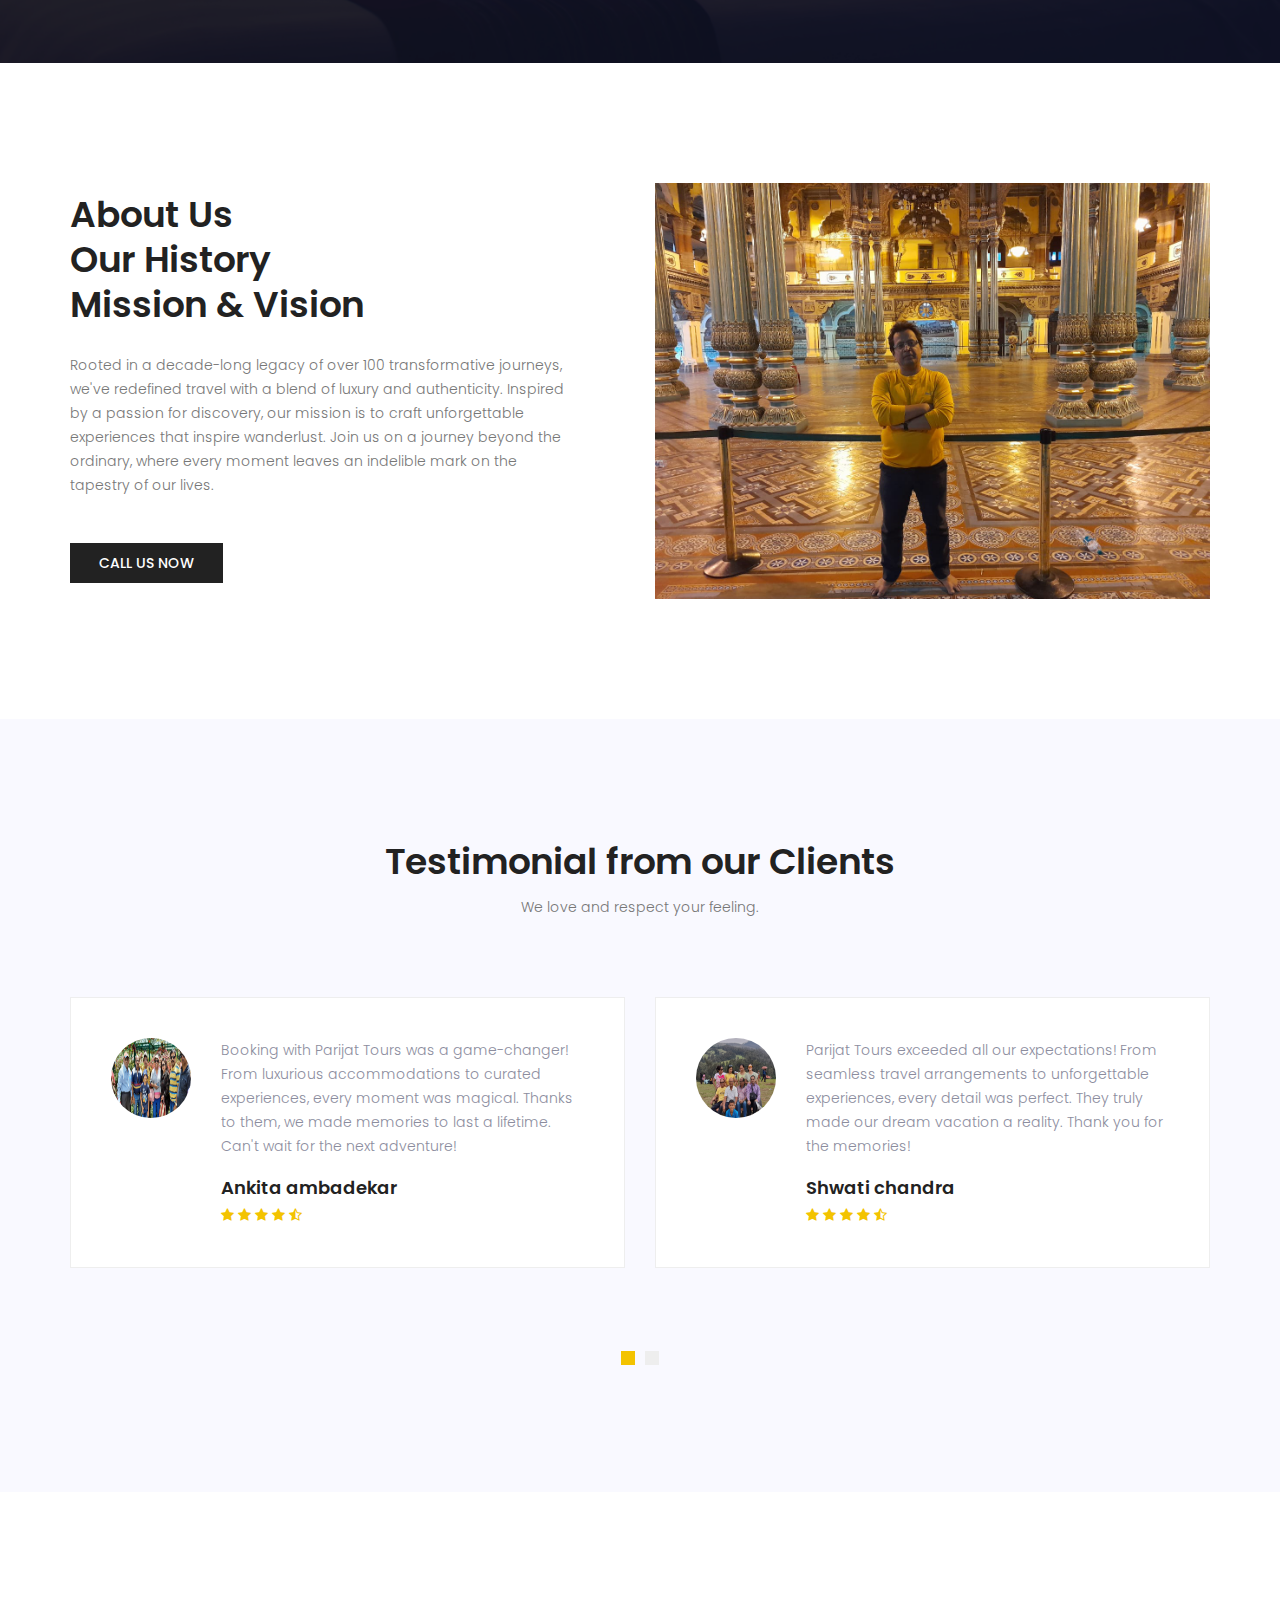
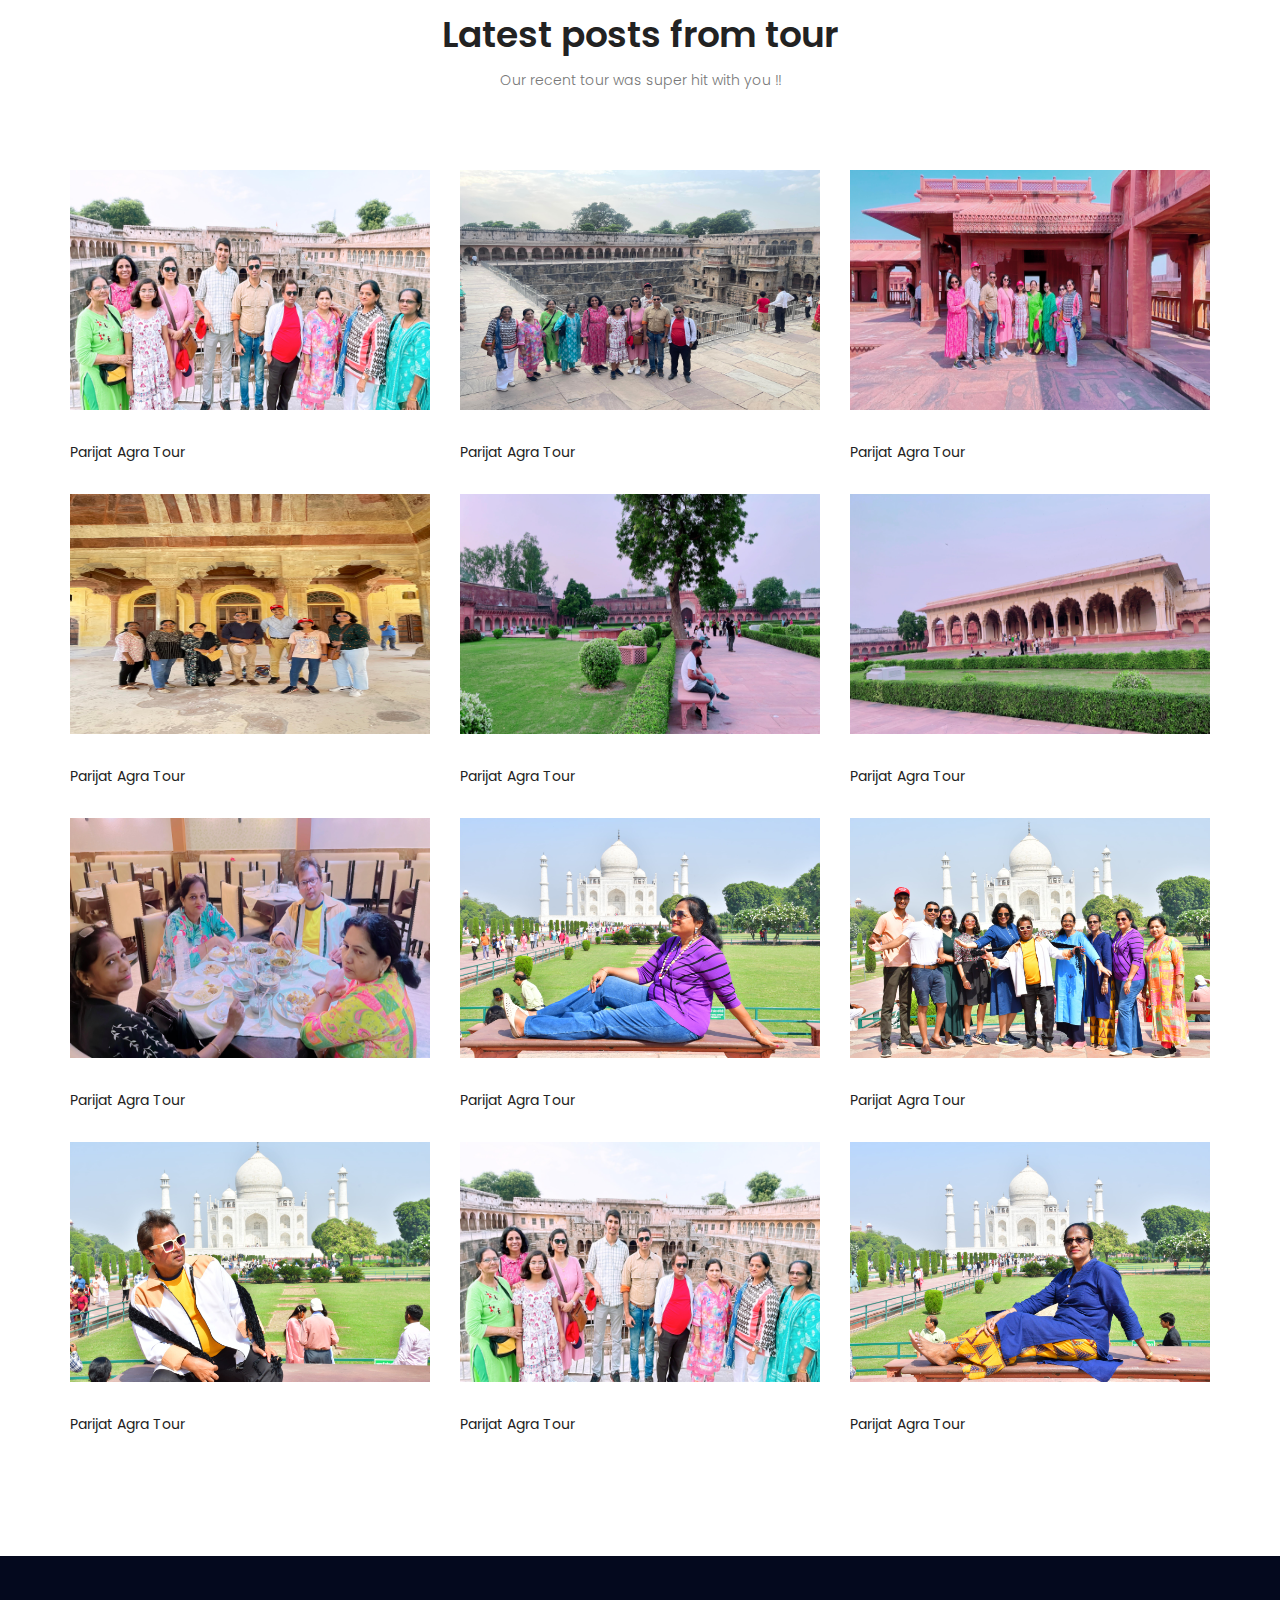
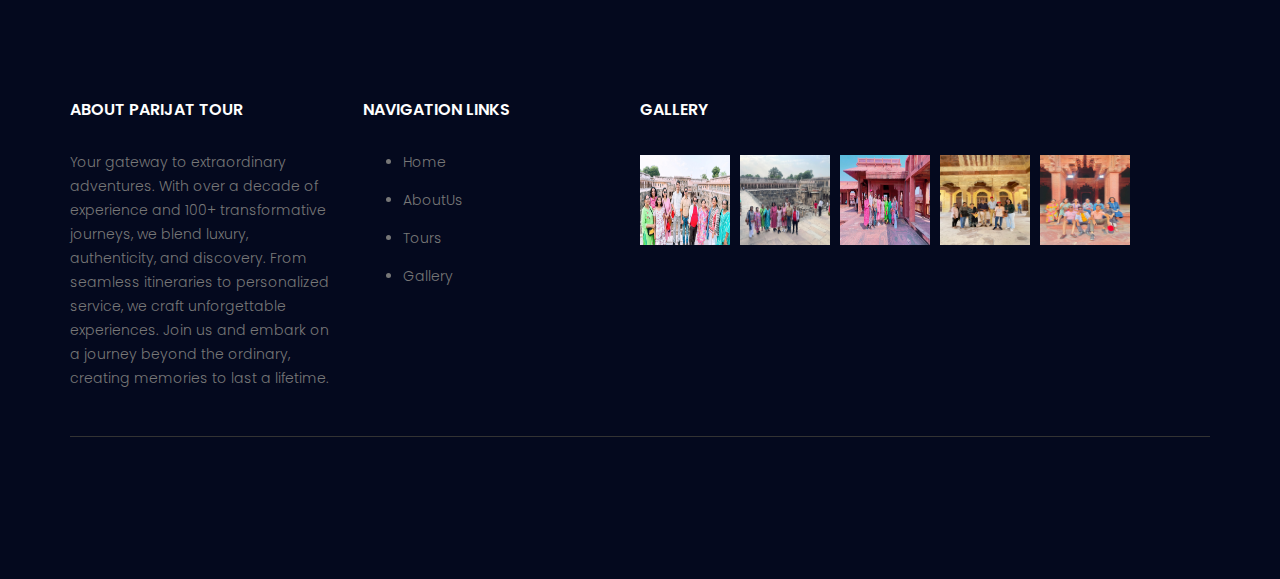
==== commit c85c3ecf: "tours updated" ====
--- a/index.html
+++ b/index.html
@@ -171,7 +171,8 @@
                                 <a href="tel:+91 9594503777" class="btn theme_btn button_hover">Book Now</a>
                             </div>
                             <a href="#"><h4 class="sec_h4">Puri , Bhubaneswar Orissa</h4></a>
-                            <span>16th October</span>
+                            <span>12th November | </span>
+                            <span>12th January 2025</span>
                             <h5>Rs. 26,500 only<small>5D/4N</small></h5>
                         </div>
                     </div>
@@ -182,7 +183,7 @@
                                 <a href="tel:+91 9594503777" class="btn theme_btn button_hover">Book Now</a>
                             </div>
                             <a href="#"><h4 class="sec_h4">Darjeeling , Gangtok , Sikkim </h4></a>
-                            <span>18th November & 30th November</span>
+                            <span>21st November & 30th November</span>
                             <h5>Rs. 38,000 only<small>5D/4N</small></h5>
                         </div>
                     </div>
@@ -193,7 +194,7 @@
                                 <a href="tel:+91 9594503777" class="btn theme_btn button_hover">Book Now</a>
                             </div>
                             <a href="#"><h4 class="sec_h4">Kerala Tour</h4></a>
-                            <span>Disclosing Soon</span>
+                            <span>19th November | 2nd December</span>
                             <h5>Rs. 25,000 only<small>5D/4N</small></h5>
                         </div>
                     </div>
@@ -204,7 +205,7 @@
                                 <a href="tel:+91 9594503777" class="btn theme_btn button_hover">Book Now</a>
                             </div>
                             <a href="#"><h4 class="sec_h4">Rajasthan Tour</h4></a>
-                            <span>13th November & 2nd December</span>
+                            <span>2nd December | 12th Januray 2025</span>
                             <h5>Rs. 35000 only<small>5D/4N</small></h5>
                         </div>
                     </div>
@@ -240,7 +241,7 @@
                                 <a href="tel:+91 9594503777" class="btn theme_btn button_hover">Book Now</a>
                             </div>
                             <a href="#"><h4 class="sec_h4">Andaman Tour</h4></a>
-                            <span>7 Dec , 27 Nov & 11 Jan</span>
+                            <span>7 December | 11 January 2025</span>
                             <h5>Rs. 44,000 only<small>5D/4N</small></h5>
                         </div>
                     </div>
@@ -251,21 +252,21 @@
                                 <img src="image/mysore.jpg" alt="" style="width: 262px; height: 270px;">
                                 <a href="tel:+91 9594503777" class="btn theme_btn button_hover">Book Now</a>
                             </div>
+                            <a href="#"><h4 class="sec_h4">Delhi , Agra , Jaypur</h4></a>
+                            <span>2nd December | 14th December</span>
+                            <h5>Rs. 25,000 only<small>5D/4N</small></h5>
+                        </div>
+                    </div>
+
+                    <div class="col-lg-3 col-sm-6">
+                        <div class="accomodation_item text-center">
+                            <div class="hotel_img">
+                                <img src="image/agra.jpg" alt="" style="width: 262px; height: 270px;">
+                                <a href="tel:+91 9594503777" class="btn theme_btn button_hover">Book Now</a>
+                            </div>
                             <a href="#"><h4 class="sec_h4">Ooty , Mysore , Coorg</h4></a>
-                            <span>14th November</span>
+                            <span>13th November | 3rd December</span>
                             <h5>Rs. 25,000 only<small>5D/4N</small></h5>
-                        </div>
-                    </div>
-
-                    <div class="col-lg-3 col-sm-6">
-                        <div class="accomodation_item text-center">
-                            <div class="hotel_img">
-                                <img src="image/agra.jpg" alt="" style="width: 262px; height: 270px;">
-                                <a href="tel:+91 9594503777" class="btn theme_btn button_hover">Book Now</a>
-                            </div>
-                            <a href="#"><h4 class="sec_h4">Ooty , Mysore , Coorg</h4></a>
-                            <span>2nd December</span>
-                            <h5>Rs. 22,000 only<small>5D/4N</small></h5>
                         </div>
                     </div>
 
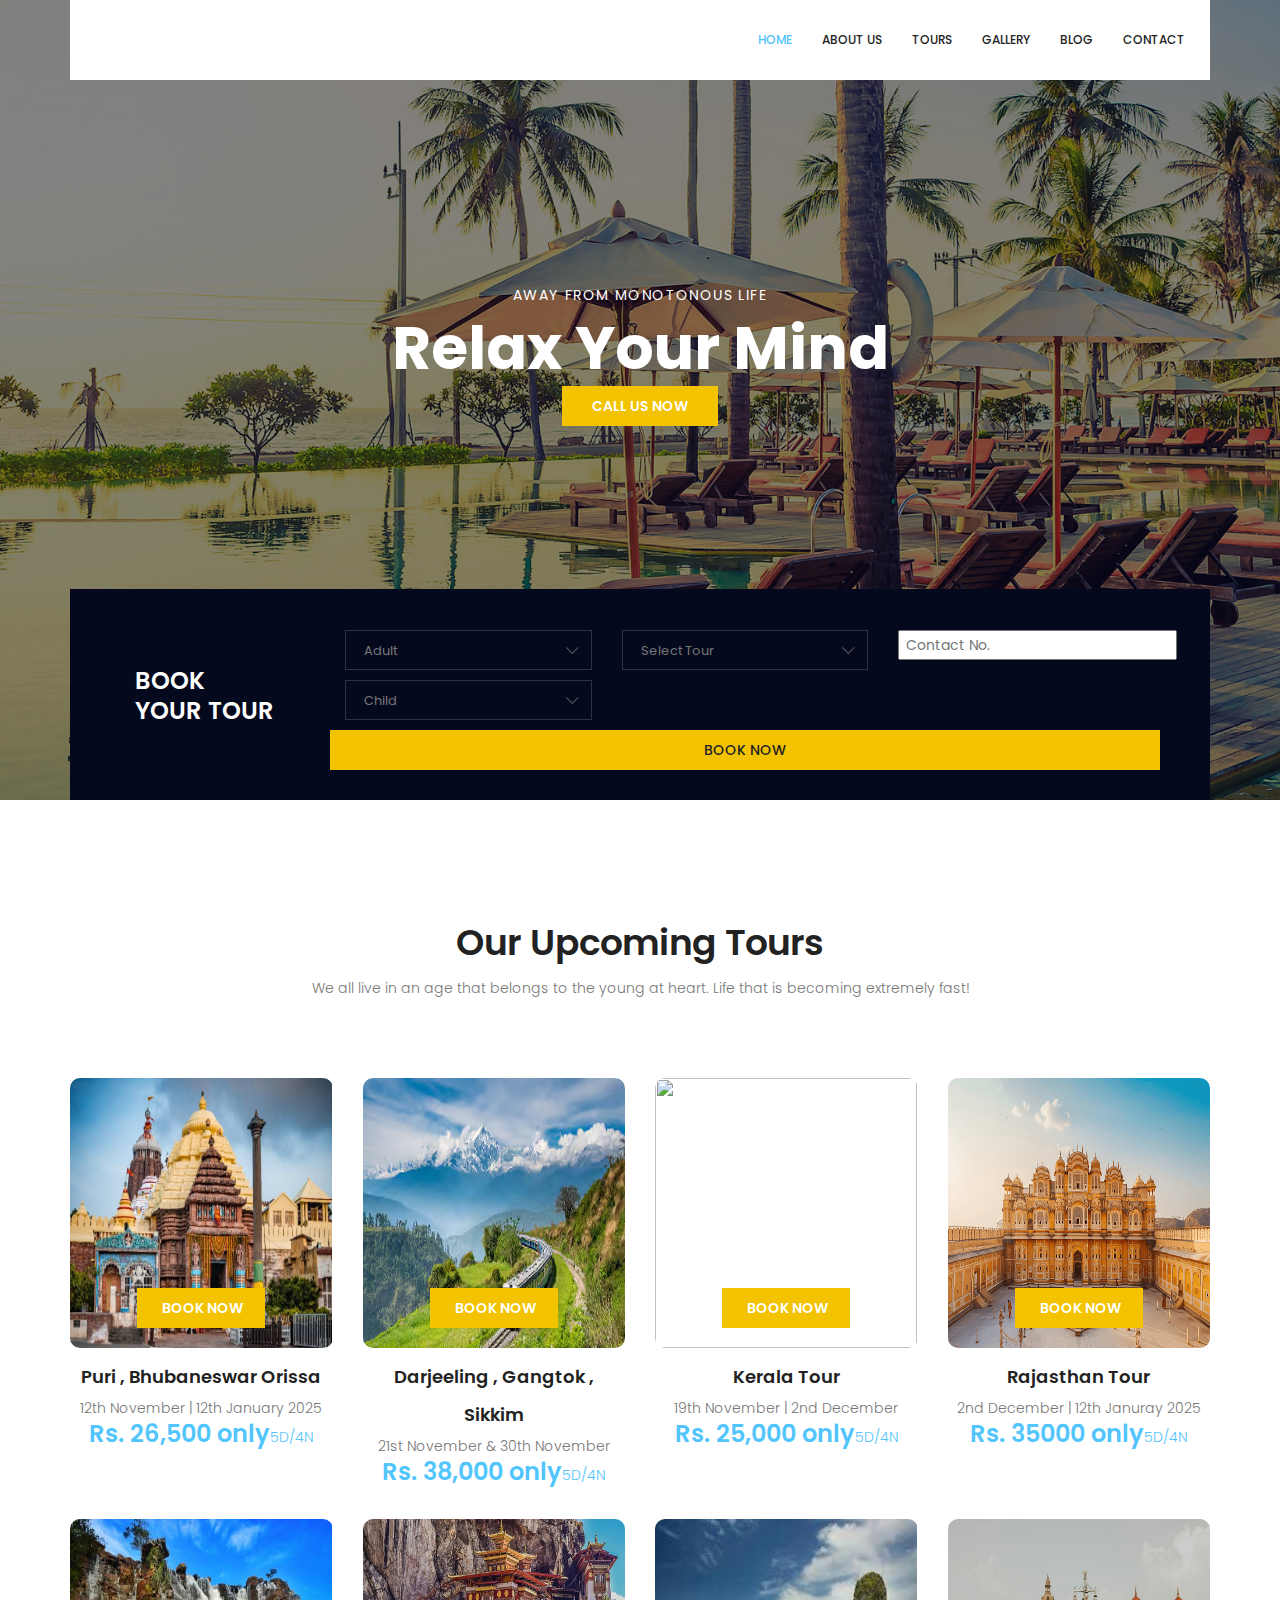
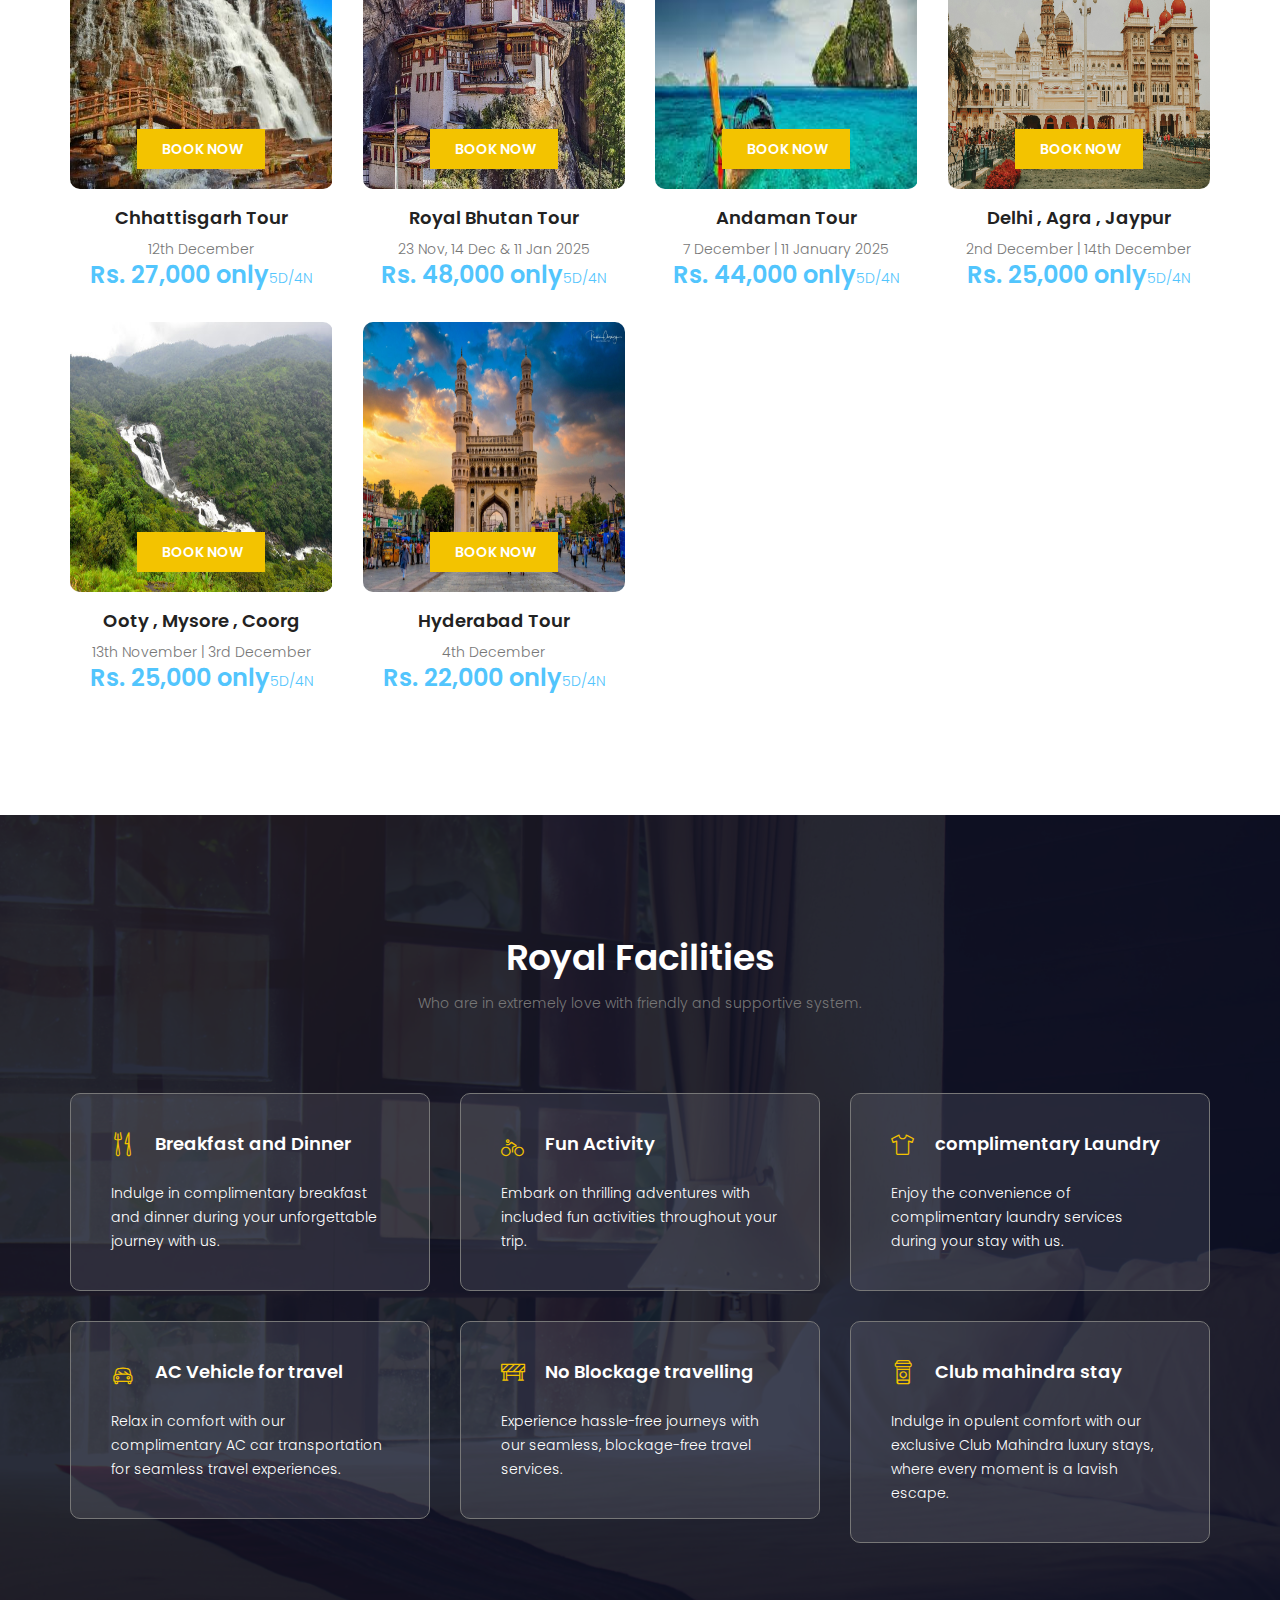
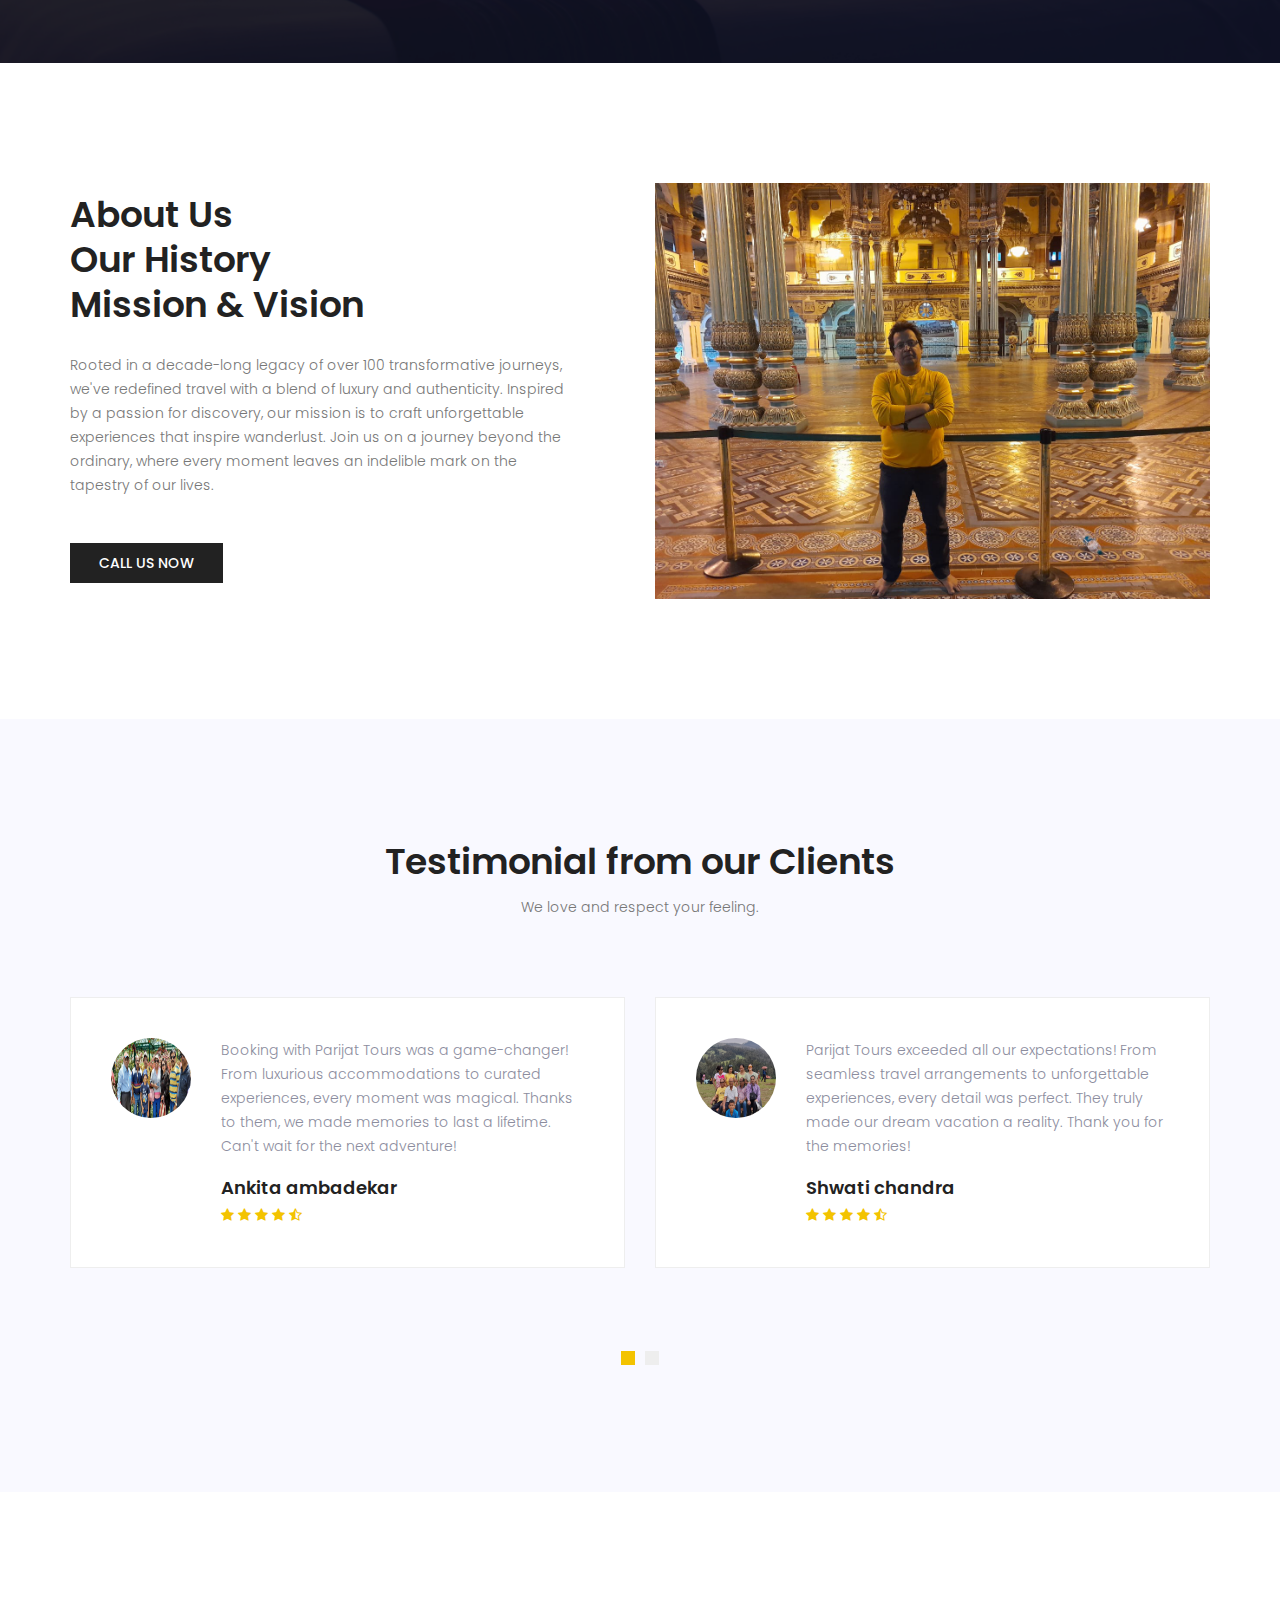
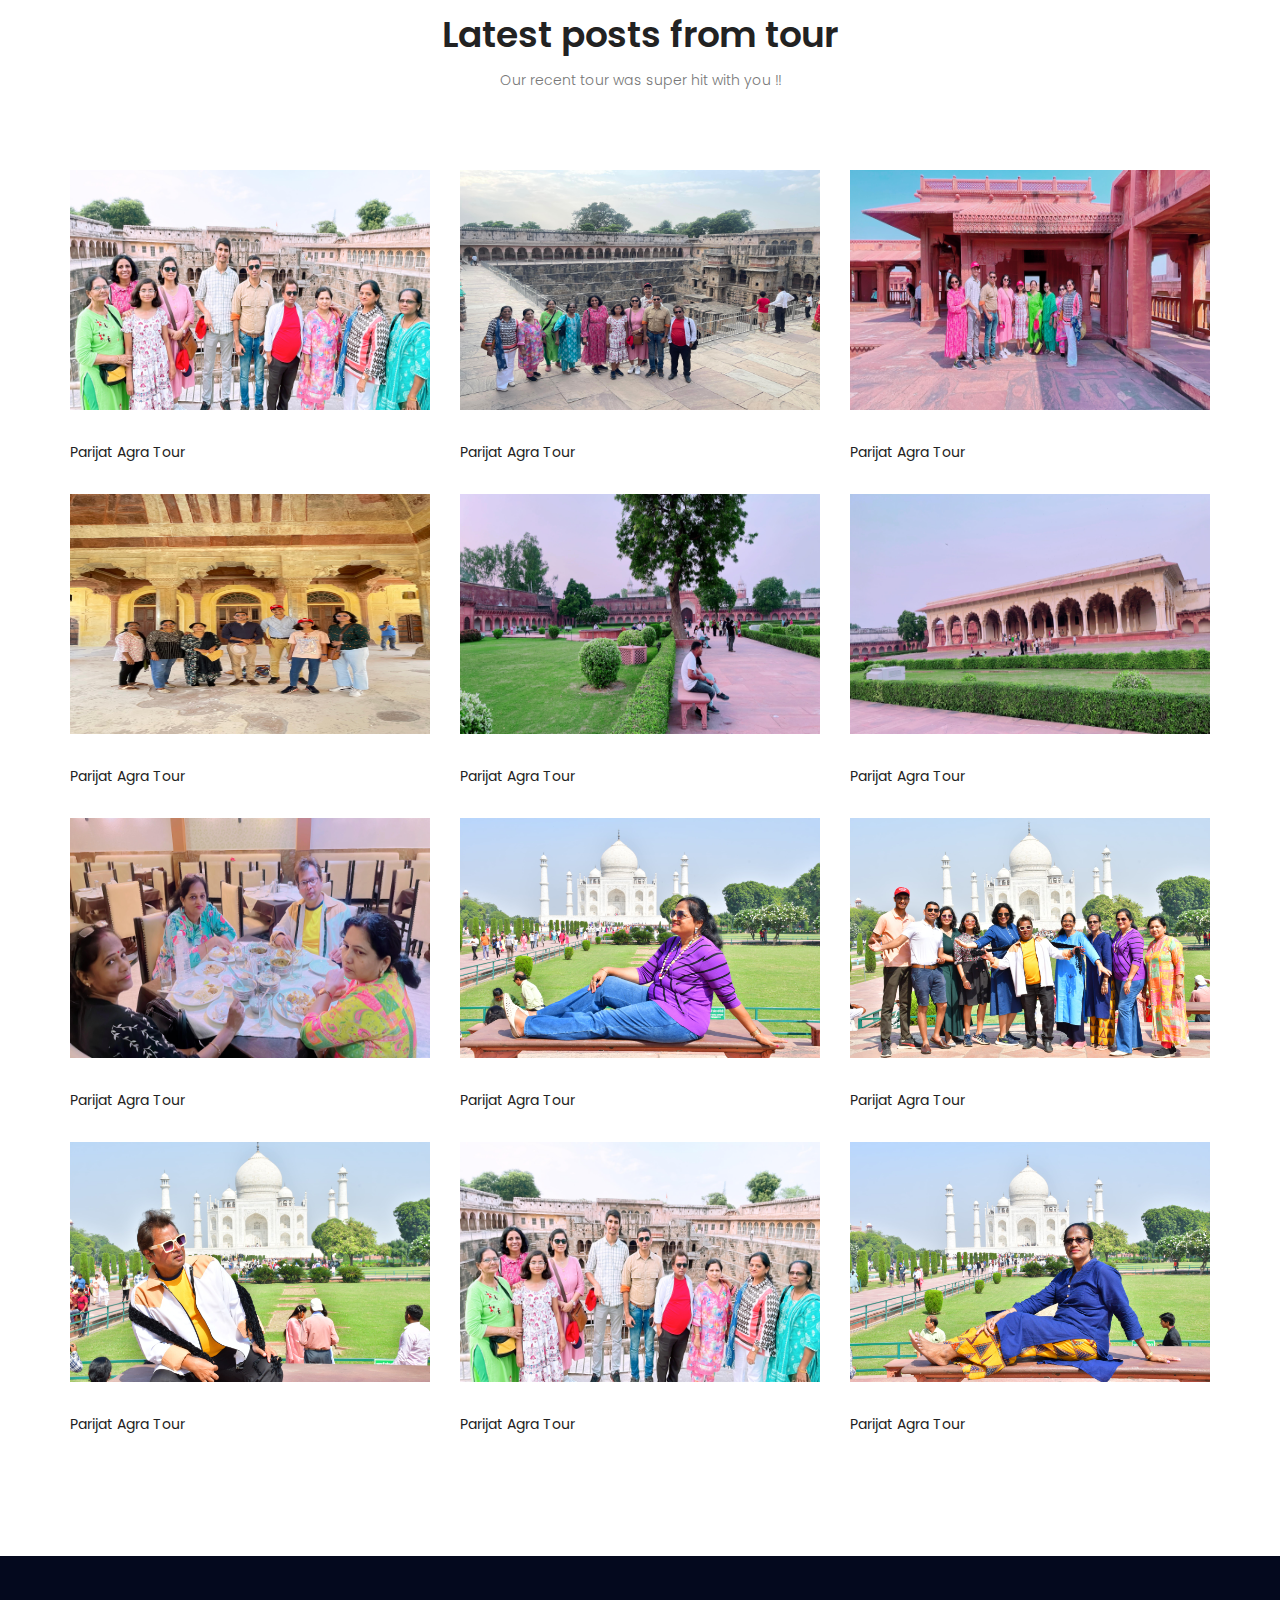
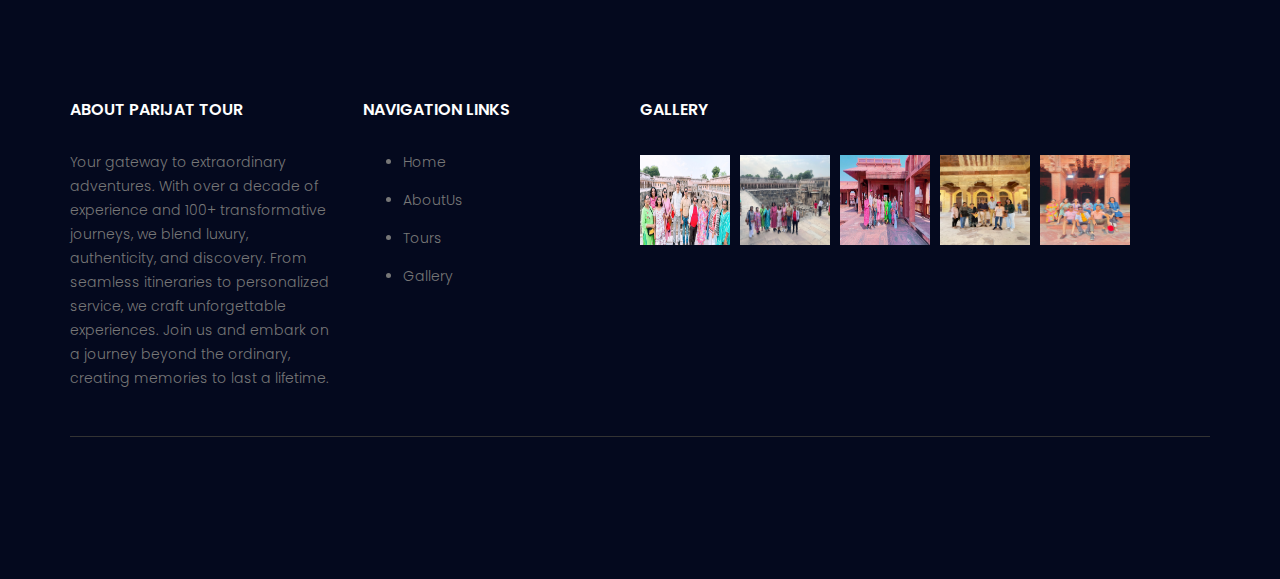
==== commit 12bd9646: "tor" ====
--- a/index.html
+++ b/index.html
@@ -261,7 +261,7 @@
                     <div class="col-lg-3 col-sm-6">
                         <div class="accomodation_item text-center">
                             <div class="hotel_img">
-                                <img src="image/agra.jpg" alt="" style="width: 262px; height: 270px;">
+                                <img src="image/coorg.jpg" alt="" style="width: 262px; height: 270px;">
                                 <a href="tel:+91 9594503777" class="btn theme_btn button_hover">Book Now</a>
                             </div>
                             <a href="#"><h4 class="sec_h4">Ooty , Mysore , Coorg</h4></a>
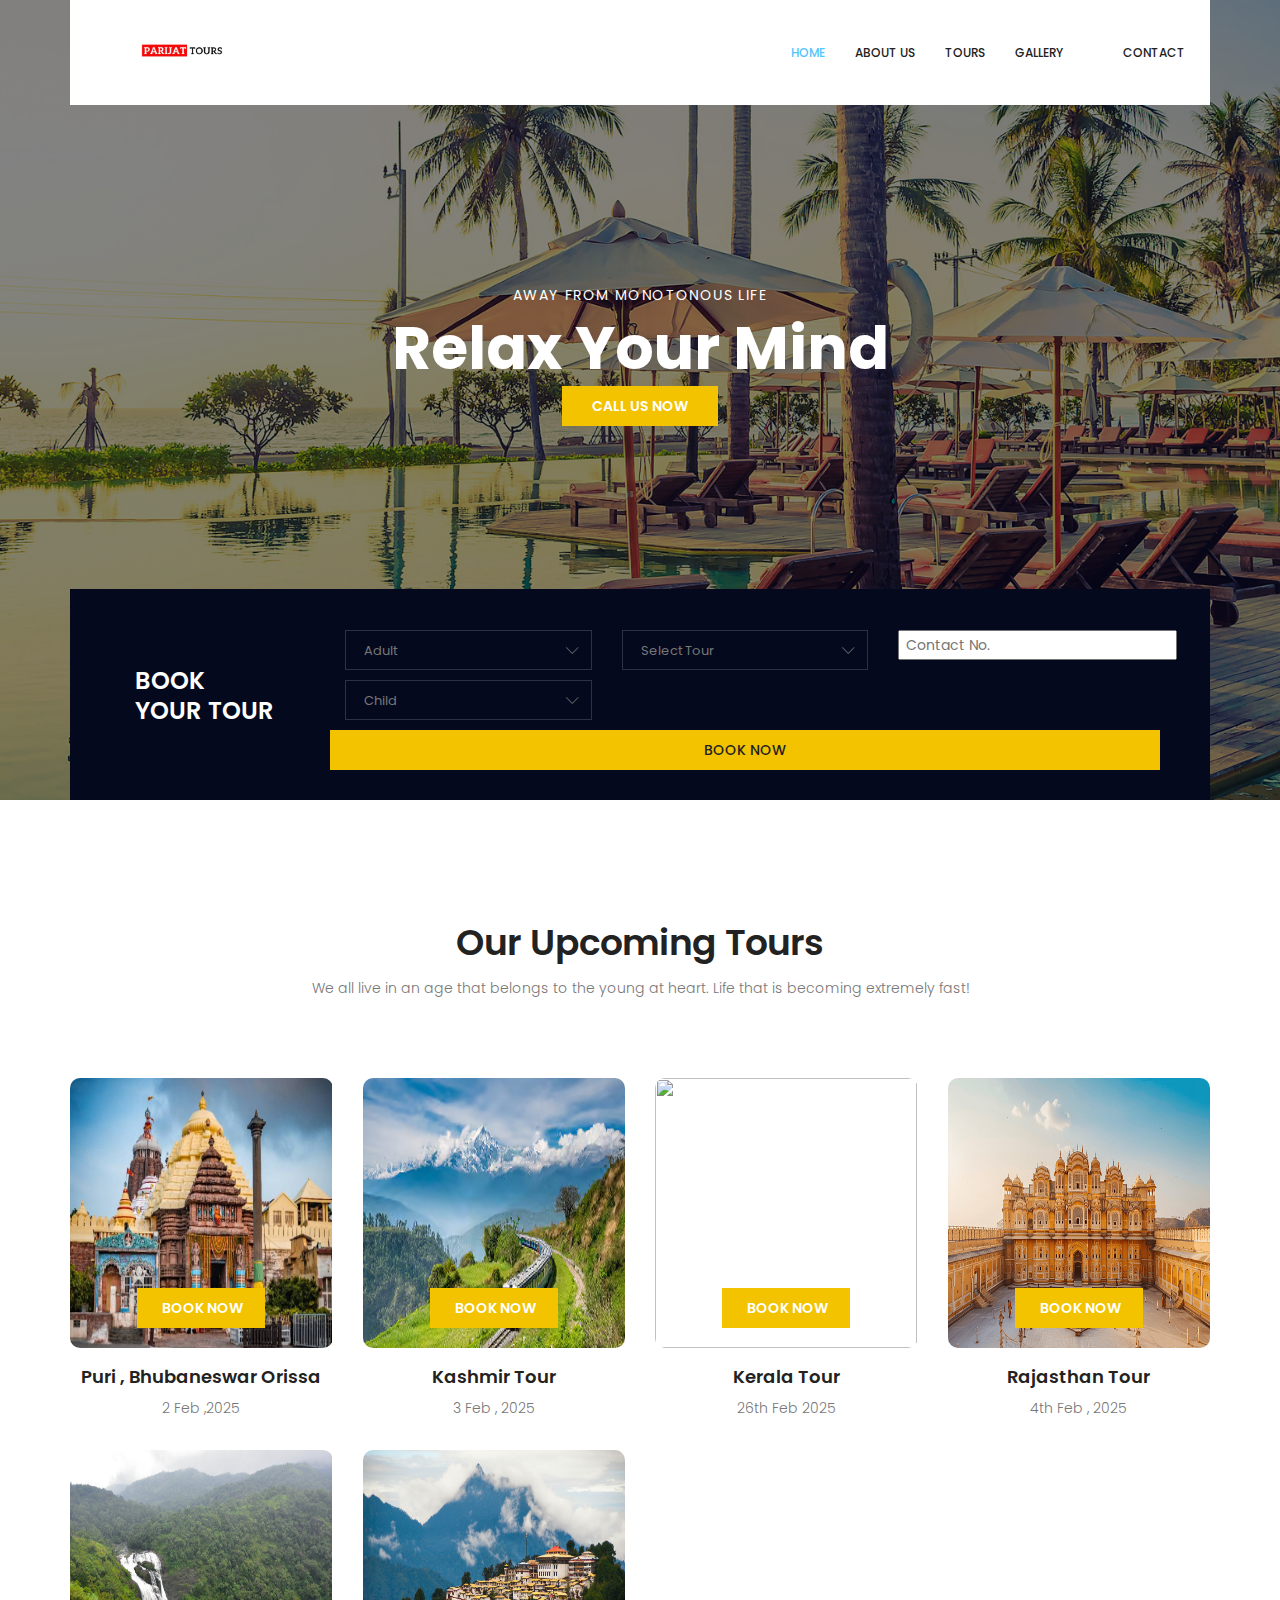
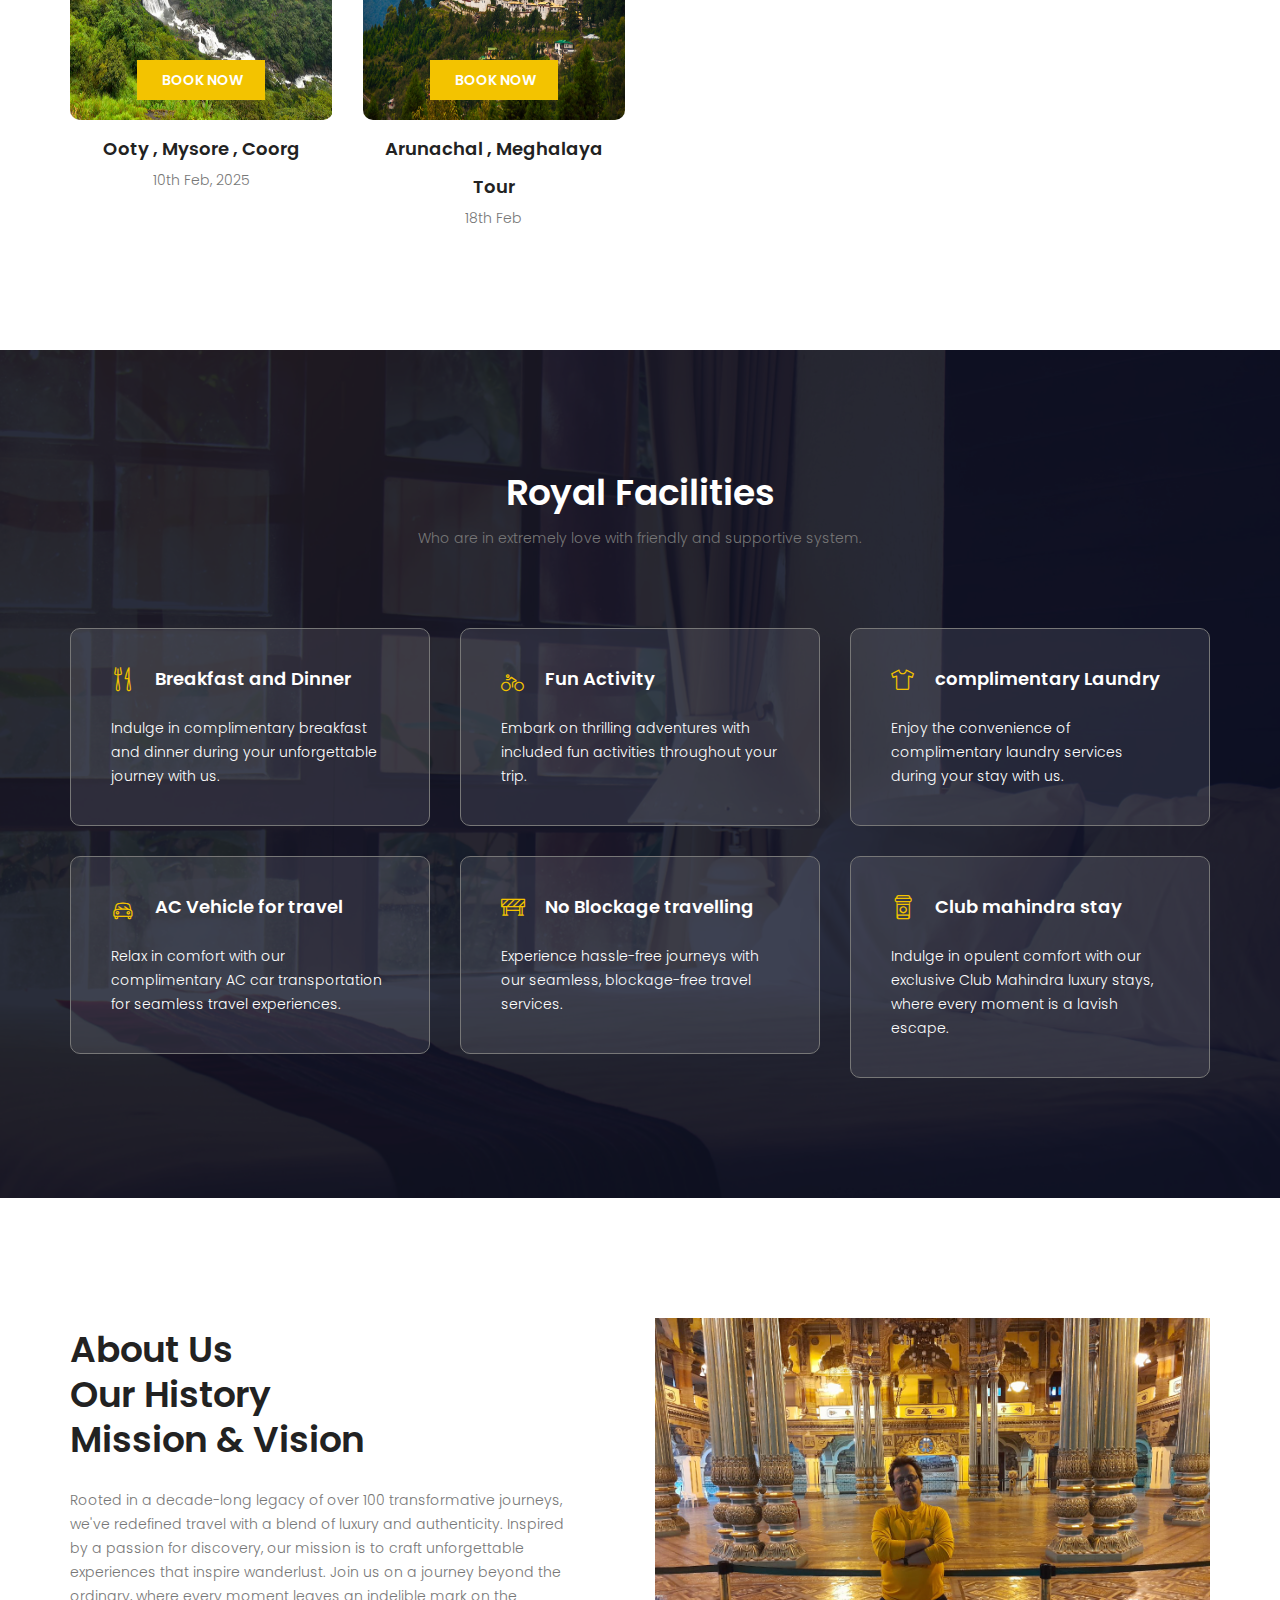
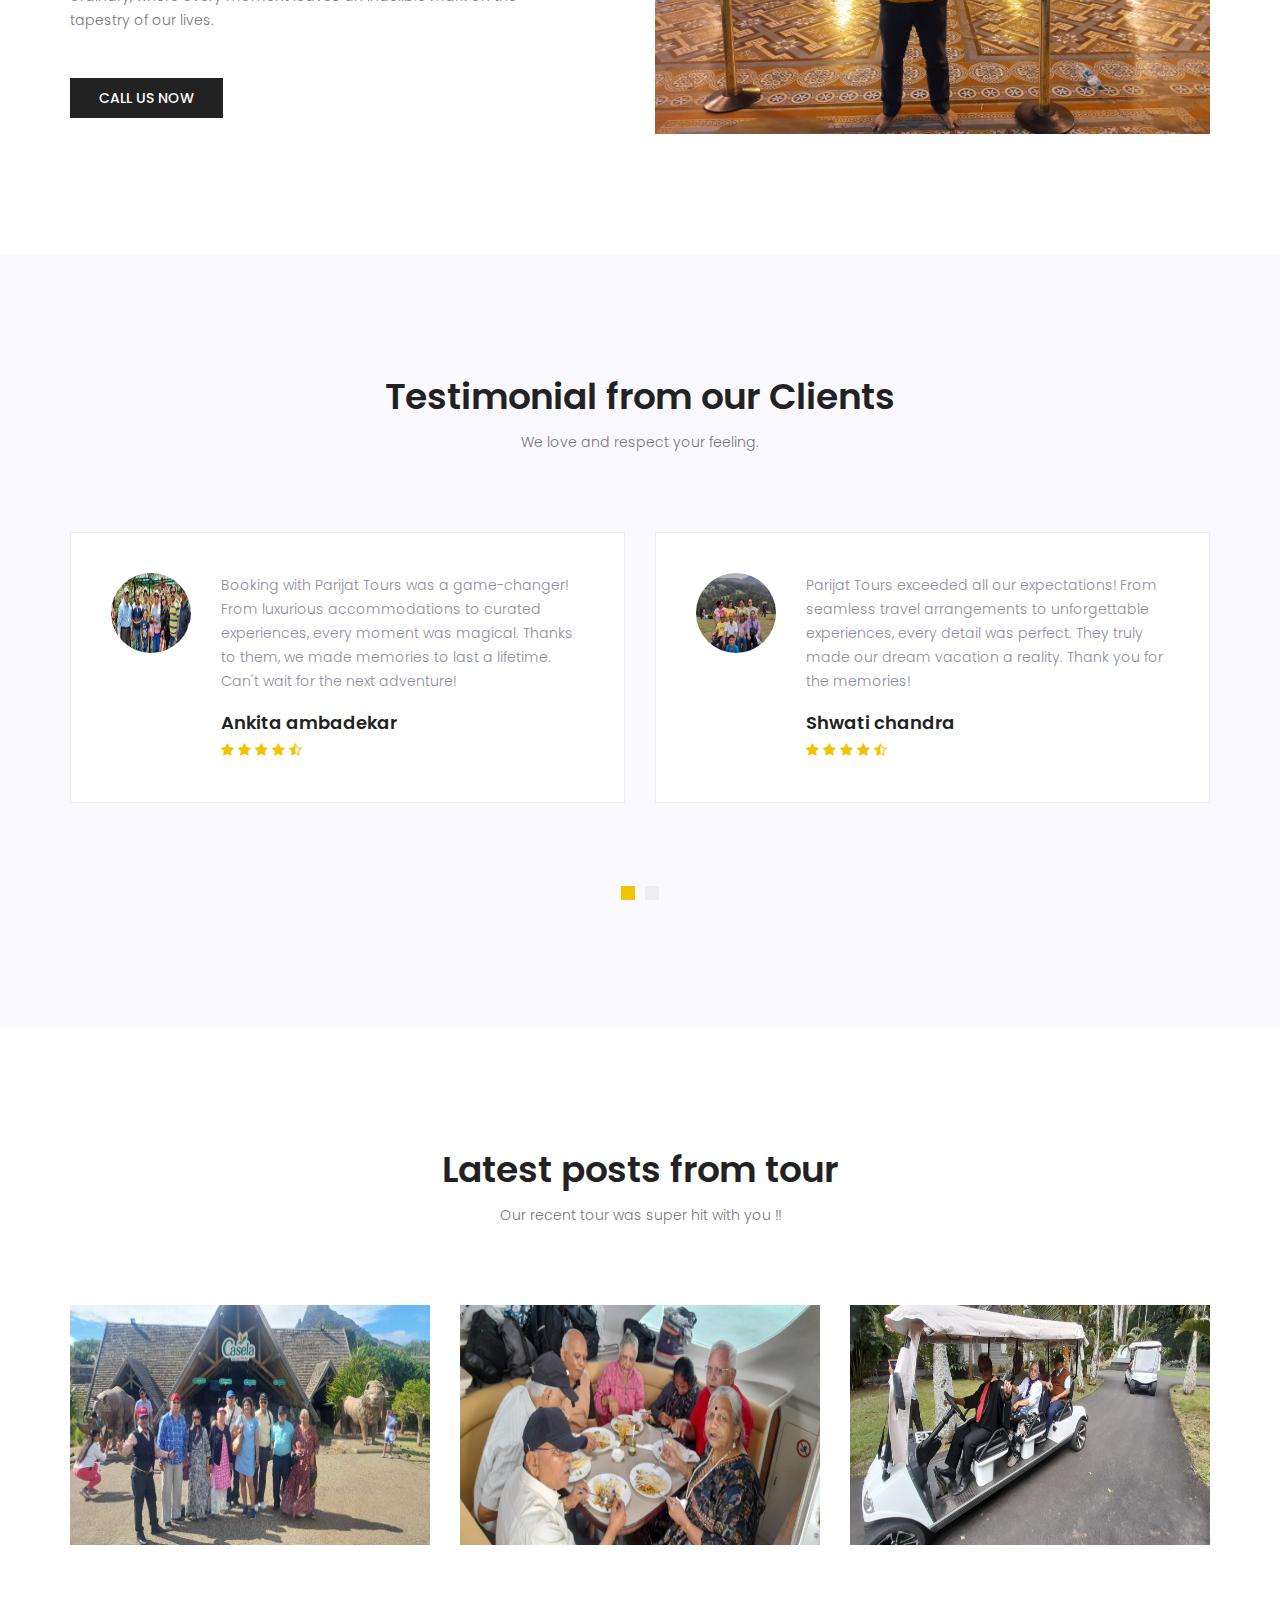
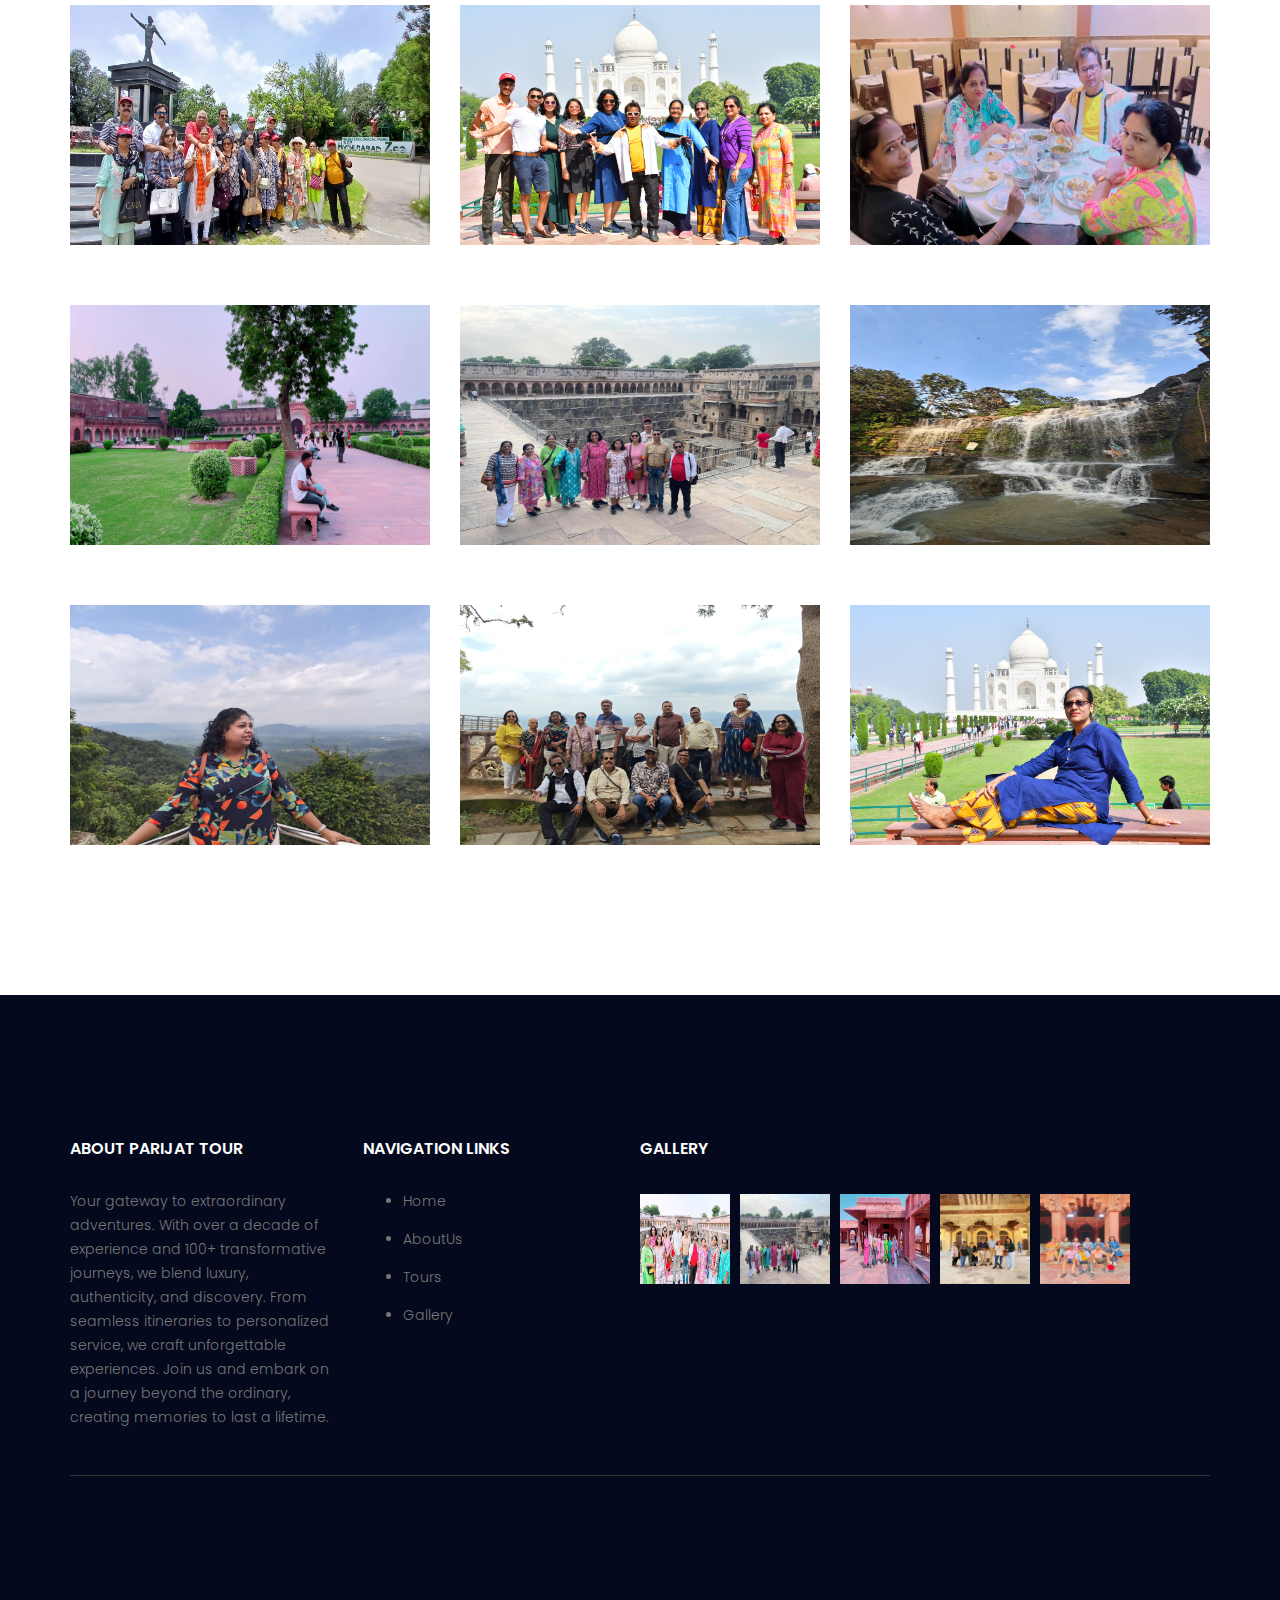
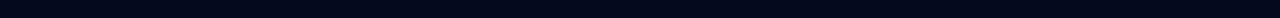
==== commit 840ad25d: "latest jan" ====
--- a/index.html
+++ b/index.html
@@ -24,12 +24,14 @@
             <div class="container">
                 <nav class="navbar navbar-expand-lg navbar-light">
                     <!-- Brand and toggle get grouped for better mobile display -->
-                    <!-- <a class="navbar-brand logo_h" href="index.html"><img src="image/Logo.png" alt=""></a> -->
+                    <a class="navbar-brand logo_h" href="index.html"><img src="image/Logo.png" alt="" style="height: 100px;"></a>
+
                     <button class="navbar-toggler" type="button" data-toggle="collapse" data-target="#navbarSupportedContent" aria-controls="navbarSupportedContent" aria-expanded="false" aria-label="Toggle navigation">
                         <span class="icon-bar"></span>
                         <span class="icon-bar"></span>
                         <span class="icon-bar"></span>
                     </button>
+
                     <!-- Collect the nav links, forms, and other content for toggling -->
                     <div class="collapse navbar-collapse offset" id="navbarSupportedContent">
                         <ul class="nav navbar-nav menu_nav ml-auto">
@@ -38,7 +40,7 @@
                             <li class="nav-item"><a class="nav-link" href="Tours.html">Tours</a></li>
                             <li class="nav-item"><a class="nav-link" href="gallery.html">Gallery</a></li>
                             <li class="nav-item submenu dropdown">
-                                <a href="#" class="nav-link dropdown-toggle" data-toggle="dropdown" role="button" aria-haspopup="true" aria-expanded="false">Blog</a>
+                                <!-- <a href="#" class="nav-link dropdown-toggle" data-toggle="dropdown" role="button" aria-haspopup="true" aria-expanded="false">Blog</a> -->
                                 <!-- <ul class="dropdown-menu">
                                     <li class="nav-item"><a class="nav-link" href="blog.html">Blog</a></li>
                                     <li class="nav-item"><a class="nav-link" href="blog-single.html">Blog Details</a></li>
@@ -171,9 +173,9 @@
                                 <a href="tel:+91 9594503777" class="btn theme_btn button_hover">Book Now</a>
                             </div>
                             <a href="#"><h4 class="sec_h4">Puri , Bhubaneswar Orissa</h4></a>
-                            <span>12th November | </span>
-                            <span>12th January 2025</span>
-                            <h5>Rs. 26,500 only<small>5D/4N</small></h5>
+                            <span>2 Feb ,2025 </span>
+                            <!-- <span>12th January 2025</span> -->
+                            <!-- <h5>Rs. 26,500 only<small>5D/4N</small></h5> -->
                         </div>
                     </div>
                     <div class="col-lg-3 col-sm-6">
@@ -182,9 +184,9 @@
                                 <img src="image/darjeeling.jpg" alt="" style="width: 262px; height: 270px;">
                                 <a href="tel:+91 9594503777" class="btn theme_btn button_hover">Book Now</a>
                             </div>
-                            <a href="#"><h4 class="sec_h4">Darjeeling , Gangtok , Sikkim </h4></a>
-                            <span>21st November & 30th November</span>
-                            <h5>Rs. 38,000 only<small>5D/4N</small></h5>
+                            <a href="#"><h4 class="sec_h4">Kashmir Tour</h4></a>
+                            <span>3 Feb , 2025</span>
+                            <!-- <h5>Rs. 38,000 only<small>5D/4N</small></h5> -->
                         </div>
                     </div>
                     <div class="col-lg-3 col-sm-6">
@@ -194,8 +196,8 @@
                                 <a href="tel:+91 9594503777" class="btn theme_btn button_hover">Book Now</a>
                             </div>
                             <a href="#"><h4 class="sec_h4">Kerala Tour</h4></a>
-                            <span>19th November | 2nd December</span>
-                            <h5>Rs. 25,000 only<small>5D/4N</small></h5>
+                            <span>26th Feb 2025</span>
+                            <!-- <h5>Rs. 25,000 only<small>5D/4N</small></h5> -->
                         </div>
                     </div>
                     <div class="col-lg-3 col-sm-6">
@@ -205,12 +207,12 @@
                                 <a href="tel:+91 9594503777" class="btn theme_btn button_hover">Book Now</a>
                             </div>
                             <a href="#"><h4 class="sec_h4">Rajasthan Tour</h4></a>
-                            <span>2nd December | 12th Januray 2025</span>
-                            <h5>Rs. 35000 only<small>5D/4N</small></h5>
-                        </div>
-                    </div>
-
-                    <div class="col-lg-3 col-sm-6">
+                            <span>4th Feb , 2025</span>
+                            <!-- <h5>Rs. 35000 only<small>5D/4N</small></h5> -->
+                        </div>
+                    </div>
+
+                    <!-- <div class="col-lg-3 col-sm-6">
                         <div class="accomodation_item text-center">
                             <div class="hotel_img">
                                 <img src="image/chattisgarh.jpg" alt="" style="width: 262px; height: 270px;">
@@ -220,9 +222,9 @@
                             <span>12th December</span>
                             <h5>Rs. 27,000 only<small>5D/4N</small></h5>
                         </div>
-                    </div>
-
-                    <div class="col-lg-3 col-sm-6">
+                    </div> -->
+
+                    <!-- <div class="col-lg-3 col-sm-6">
                         <div class="accomodation_item text-center">
                             <div class="hotel_img">
                                 <img src="image/royalbhutan.jpg" alt="" style="width: 262px; height: 270px;">
@@ -232,9 +234,9 @@
                             <span>23 Nov, 14 Dec & 11 Jan 2025</span>
                             <h5>Rs. 48,000 only<small>5D/4N</small></h5>
                         </div>
-                    </div>
-
-                    <div class="col-lg-3 col-sm-6">
+                    </div> -->
+
+                    <!-- <div class="col-lg-3 col-sm-6">
                         <div class="accomodation_item text-center">
                             <div class="hotel_img">
                                 <img src="image/andaman.jpg" alt="" style="width: 262px; height: 270px;">
@@ -244,9 +246,9 @@
                             <span>7 December | 11 January 2025</span>
                             <h5>Rs. 44,000 only<small>5D/4N</small></h5>
                         </div>
-                    </div>
-
-                    <div class="col-lg-3 col-sm-6">
+                    </div> -->
+
+                    <!-- <div class="col-lg-3 col-sm-6">
                         <div class="accomodation_item text-center">
                             <div class="hotel_img">
                                 <img src="image/mysore.jpg" alt="" style="width: 262px; height: 270px;">
@@ -256,7 +258,7 @@
                             <span>2nd December | 14th December</span>
                             <h5>Rs. 25,000 only<small>5D/4N</small></h5>
                         </div>
-                    </div>
+                    </div> -->
 
                     <div class="col-lg-3 col-sm-6">
                         <div class="accomodation_item text-center">
@@ -265,20 +267,20 @@
                                 <a href="tel:+91 9594503777" class="btn theme_btn button_hover">Book Now</a>
                             </div>
                             <a href="#"><h4 class="sec_h4">Ooty , Mysore , Coorg</h4></a>
-                            <span>13th November | 3rd December</span>
-                            <h5>Rs. 25,000 only<small>5D/4N</small></h5>
+                            <span>10th Feb, 2025</span>
+                            <!-- <h5>Rs. 25,000 only<small>5D/4N</small></h5> -->
                         </div>
                     </div>
 
                     <div class="col-lg-3 col-sm-6">
                         <div class="accomodation_item text-center">
                             <div class="hotel_img">
-                                <img src="image/hyderabad.jpg" alt="" style="width: 262px; height: 270px;">
-                                <a href="tel:+91 9594503777" class="btn theme_btn button_hover">Book Now</a>
-                            </div>
-                            <a href="#"><h4 class="sec_h4">Hyderabad Tour</h4></a>
-                            <span>4th December</span>
-                            <h5>Rs. 22,000 only<small>5D/4N</small></h5>
+                                <img src="image/arunachal.jpg" alt="" style="width: 262px; height: 270px;">
+                                <a href="tel:+91 9594503777" class="btn theme_btn button_hover">Book Now</a>
+                            </div>
+                            <a href="#"><h4 class="sec_h4">Arunachal , Meghalaya Tour</h4></a>
+                            <span>18th Feb</span>
+                            <!-- <h5>Rs. 22,000 only<small>5D/4N</small></h5> -->
                         </div>
                     </div>
                 </div>
@@ -436,7 +438,7 @@
                     <div class="col-lg-4 col-md-6">
                         <div class="single-recent-blog-post">
                             <div class="thumb">
-                                <img class="img-fluid" src="image/blog/new1.jpg" alt="post" style="width: 360px;height: 240px;">
+                                <img class="img-fluid" src="image/gallery/lat1.jpg" alt="post" style="width: 360px;height: 240px;">
                             </div>
                             <div class="details">
                                 <!-- <div class="tags">
@@ -445,14 +447,14 @@
                                 </div> -->
                                 <!-- <a href="#"><h4 class="sec_h4">Low Cost Advertising</h4></a> -->
                                 <!-- <p>Acres of Diamonds… you’ve read the famous story, or at least had it related to you. A farmer.</p> -->
-                                <h6 class="date title_color">Parijat Agra Tour </h6>
-                            </div>	
-                        </div>
-                    </div>
-                    <div class="col-lg-4 col-md-6">
-                        <div class="single-recent-blog-post">
-                            <div class="thumb">
-                                <img class="img-fluid" src="image/blog/new2.jpg" alt="post" style="width: 360px;height: 240px;">
+                                <!-- <h6 class="date title_color">Parijat Agra Tour </h6> -->
+                            </div>	
+                        </div>
+                    </div>
+                    <div class="col-lg-4 col-md-6">
+                        <div class="single-recent-blog-post">
+                            <div class="thumb">
+                                <img class="img-fluid" src="image/gallery/lat2.jpg" alt="post" style="width: 360px;height: 240px;">
                             </div>
                             <div class="details">
                                 <!-- <div class="tags">
@@ -461,159 +463,159 @@
                                 </div> -->
                                 <!-- <a href="#"><h4 class="sec_h4">Creative Outdoor Ads</h4></a> -->
                                 <!-- <p>Self-doubt and fear interfere with our ability to achieve or set goals. Self-doubt and fear are</p> -->
-                                <h6 class="date title_color">Parijat Agra Tour</h6>
-                            </div>	
-                        </div>
-                    </div>
-                    <div class="col-lg-4 col-md-6">
-                        <div class="single-recent-blog-post">
-                            <div class="thumb">
-                                <img class="img-fluid" src="image/blog/new3.jpg" alt="post" style="width: 360px;height: 240px;">
-                            </div>
-                            <div class="details">
-                                <!-- <div class="tags">
-                                    <a href="#" class="button_hover tag_btn">Travel</a>
-                                    <a href="#" class="button_hover tag_btn">Life Style</a>
-                                </div> -->
-                                <!-- <a href="#"><h4 class="sec_h4">It S Classified How To Utilize Free</h4></a> -->
-                                <!-- <p>Why do you want to motivate yourself? Actually, just answering that question fully can </p> -->
-                                <h6 class="date title_color">Parijat Agra Tour </h6>
-                            </div>	
-                        </div>
-                    </div>
-
-                    <div class="col-lg-4 col-md-6">
-                        <div class="single-recent-blog-post">
-                            <div class="thumb">
-                                <img class="img-fluid" src="image/blog/new4.jpg" alt="post" style="width: 360px;height: 240px;">
-                            </div>
-                            <div class="details">
-                                <!-- <div class="tags">
-                                    <a href="#" class="button_hover tag_btn">Travel</a>
-                                    <a href="#" class="button_hover tag_btn">Life Style</a>
-                                </div> -->
-                                <!-- <a href="#"><h4 class="sec_h4">It S Classified How To Utilize Free</h4></a> -->
-                                <!-- <p>Why do you want to motivate yourself? Actually, just answering that question fully can </p> -->
-                                <h6 class="date title_color">Parijat Agra Tour </h6>
-                            </div>	
-                        </div>
-                    </div>
-
-                    <div class="col-lg-4 col-md-6">
-                        <div class="single-recent-blog-post">
-                            <div class="thumb">
-                                <img class="img-fluid" src="image/blog/new7.jpg" alt="post" style="width: 360px;height: 240px;">
-                            </div>
-                            <div class="details">
-                                <!-- <div class="tags">
-                                    <a href="#" class="button_hover tag_btn">Travel</a>
-                                    <a href="#" class="button_hover tag_btn">Life Style</a>
-                                </div> -->
-                                <!-- <a href="#"><h4 class="sec_h4">It S Classified How To Utilize Free</h4></a> -->
-                                <!-- <p>Why do you want to motivate yourself? Actually, just answering that question fully can </p> -->
-                                <h6 class="date title_color">Parijat Agra Tour </h6>
-                            </div>	
-                        </div>
-                    </div>
-
-                    <div class="col-lg-4 col-md-6">
-                        <div class="single-recent-blog-post">
-                            <div class="thumb">
-                                <img class="img-fluid" src="image/blog/new8.jpg" alt="post" style="width: 360px;height: 240px;">
-                            </div>
-                            <div class="details">
-                                <!-- <div class="tags">
-                                    <a href="#" class="button_hover tag_btn">Travel</a>
-                                    <a href="#" class="button_hover tag_btn">Life Style</a>
-                                </div> -->
-                                <!-- <a href="#"><h4 class="sec_h4">It S Classified How To Utilize Free</h4></a> -->
-                                <!-- <p>Why do you want to motivate yourself? Actually, just answering that question fully can </p> -->
-                                <h6 class="date title_color">Parijat Agra Tour </h6>
-                            </div>	
-                        </div>
-                    </div>
-
-                    <div class="col-lg-4 col-md-6">
-                        <div class="single-recent-blog-post">
-                            <div class="thumb">
-                                <img class="img-fluid" src="image/blog/new9.jpg" alt="post" style="width: 360px;height: 240px;">
-                            </div>
-                            <div class="details">
-                                <!-- <div class="tags">
-                                    <a href="#" class="button_hover tag_btn">Travel</a>
-                                    <a href="#" class="button_hover tag_btn">Life Style</a>
-                                </div> -->
-                                <!-- <a href="#"><h4 class="sec_h4">It S Classified How To Utilize Free</h4></a> -->
-                                <!-- <p>Why do you want to motivate yourself? Actually, just answering that question fully can </p> -->
-                                <h6 class="date title_color">Parijat Agra Tour </h6>
-                            </div>	
-                        </div>
-                    </div>
-
-                    <div class="col-lg-4 col-md-6">
-                        <div class="single-recent-blog-post">
-                            <div class="thumb">
-                                <img class="img-fluid" src="image/blog/new11.jpg" alt="post" style="width: 360px;height: 240px;">
-                            </div>
-                            <div class="details">
-                                <!-- <div class="tags">
-                                    <a href="#" class="button_hover tag_btn">Travel</a>
-                                    <a href="#" class="button_hover tag_btn">Life Style</a>
-                                </div> -->
-                                <!-- <a href="#"><h4 class="sec_h4">It S Classified How To Utilize Free</h4></a> -->
-                                <!-- <p>Why do you want to motivate yourself? Actually, just answering that question fully can </p> -->
-                                <h6 class="date title_color">Parijat Agra Tour </h6>
-                            </div>	
-                        </div>
-                    </div>
-
-                    <div class="col-lg-4 col-md-6">
-                        <div class="single-recent-blog-post">
-                            <div class="thumb">
-                                <img class="img-fluid" src="image/blog/new12.jpg" alt="post" style="width: 360px;height: 240px;">
-                            </div>
-                            <div class="details">
-                                <!-- <div class="tags">
-                                    <a href="#" class="button_hover tag_btn">Travel</a>
-                                    <a href="#" class="button_hover tag_btn">Life Style</a>
-                                </div> -->
-                                <!-- <a href="#"><h4 class="sec_h4">It S Classified How To Utilize Free</h4></a> -->
-                                <!-- <p>Why do you want to motivate yourself? Actually, just answering that question fully can </p> -->
-                                <h6 class="date title_color">Parijat Agra Tour </h6>
-                            </div>	
-                        </div>
-                    </div>
-
-                    <div class="col-lg-4 col-md-6">
-                        <div class="single-recent-blog-post">
-                            <div class="thumb">
-                                <img class="img-fluid" src="image/blog/new13.jpg" alt="post" style="width: 360px;height: 240px;">
-                            </div>
-                            <div class="details">
-                                <!-- <div class="tags">
-                                    <a href="#" class="button_hover tag_btn">Travel</a>
-                                    <a href="#" class="button_hover tag_btn">Life Style</a>
-                                </div> -->
-                                <!-- <a href="#"><h4 class="sec_h4">It S Classified How To Utilize Free</h4></a> -->
-                                <!-- <p>Why do you want to motivate yourself? Actually, just answering that question fully can </p> -->
-                                <h6 class="date title_color">Parijat Agra Tour </h6>
-                            </div>	
-                        </div>
-                    </div>
-
-                    <div class="col-lg-4 col-md-6">
-                        <div class="single-recent-blog-post">
-                            <div class="thumb">
-                                <img class="img-fluid" src="image/blog/new1.jpg" alt="post" style="width: 360px;height: 240px;">
-                            </div>
-                            <div class="details">
-                                <!-- <div class="tags">
-                                    <a href="#" class="button_hover tag_btn">Travel</a>
-                                    <a href="#" class="button_hover tag_btn">Life Style</a>
-                                </div> -->
-                                <!-- <a href="#"><h4 class="sec_h4">It S Classified How To Utilize Free</h4></a> -->
-                                <!-- <p>Why do you want to motivate yourself? Actually, just answering that question fully can </p> -->
-                                <h6 class="date title_color">Parijat Agra Tour </h6>
+                                <!-- <h6 class="date title_color">Parijat Agra Tour</h6> -->
+                            </div>	
+                        </div>
+                    </div>
+                    <div class="col-lg-4 col-md-6">
+                        <div class="single-recent-blog-post">
+                            <div class="thumb">
+                                <img class="img-fluid" src="image/gallery/lat3.jpg" alt="post" style="width: 360px;height: 240px;">
+                            </div>
+                            <div class="details">
+                                <!-- <div class="tags">
+                                    <a href="#" class="button_hover tag_btn">Travel</a>
+                                    <a href="#" class="button_hover tag_btn">Life Style</a>
+                                </div> -->
+                                <!-- <a href="#"><h4 class="sec_h4">It S Classified How To Utilize Free</h4></a> -->
+                                <!-- <p>Why do you want to motivate yourself? Actually, just answering that question fully can </p> -->
+                                <!-- <h6 class="date title_color">Parijat Agra Tour </h6> -->
+                            </div>	
+                        </div>
+                    </div>
+
+                    <div class="col-lg-4 col-md-6">
+                        <div class="single-recent-blog-post">
+                            <div class="thumb">
+                                <img class="img-fluid" src="image/gallery/lat5.jpg" alt="post" style="width: 360px;height: 240px;">
+                            </div>
+                            <div class="details">
+                                <!-- <div class="tags">
+                                    <a href="#" class="button_hover tag_btn">Travel</a>
+                                    <a href="#" class="button_hover tag_btn">Life Style</a>
+                                </div> -->
+                                <!-- <a href="#"><h4 class="sec_h4">It S Classified How To Utilize Free</h4></a> -->
+                                <!-- <p>Why do you want to motivate yourself? Actually, just answering that question fully can </p> -->
+                                <!-- <h6 class="date title_color">Parijat Agra Tour </h6> -->
+                            </div>	
+                        </div>
+                    </div>
+
+                    <div class="col-lg-4 col-md-6">
+                        <div class="single-recent-blog-post">
+                            <div class="thumb">
+                                <img class="img-fluid" src="image/gallery/lat6.jpg" alt="post" style="width: 360px;height: 240px;">
+                            </div>
+                            <div class="details">
+                                <!-- <div class="tags">
+                                    <a href="#" class="button_hover tag_btn">Travel</a>
+                                    <a href="#" class="button_hover tag_btn">Life Style</a>
+                                </div> -->
+                                <!-- <a href="#"><h4 class="sec_h4">It S Classified How To Utilize Free</h4></a> -->
+                                <!-- <p>Why do you want to motivate yourself? Actually, just answering that question fully can </p> -->
+                                <!-- <h6 class="date title_color">Parijat Agra Tour </h6> -->
+                            </div>	
+                        </div>
+                    </div>
+
+                    <div class="col-lg-4 col-md-6">
+                        <div class="single-recent-blog-post">
+                            <div class="thumb">
+                                <img class="img-fluid" src="image/gallery/lat8.jpg" alt="post" style="width: 360px;height: 240px;">
+                            </div>
+                            <div class="details">
+                                <!-- <div class="tags">
+                                    <a href="#" class="button_hover tag_btn">Travel</a>
+                                    <a href="#" class="button_hover tag_btn">Life Style</a>
+                                </div> -->
+                                <!-- <a href="#"><h4 class="sec_h4">It S Classified How To Utilize Free</h4></a> -->
+                                <!-- <p>Why do you want to motivate yourself? Actually, just answering that question fully can </p> -->
+                                <!-- <h6 class="date title_color">Parijat Agra Tour </h6> -->
+                            </div>	
+                        </div>
+                    </div>
+
+                    <div class="col-lg-4 col-md-6">
+                        <div class="single-recent-blog-post">
+                            <div class="thumb">
+                                <img class="img-fluid" src="image/gallery/lat9.jpg" alt="post" style="width: 360px;height: 240px;">
+                            </div>
+                            <div class="details">
+                                <!-- <div class="tags">
+                                    <a href="#" class="button_hover tag_btn">Travel</a>
+                                    <a href="#" class="button_hover tag_btn">Life Style</a>
+                                </div> -->
+                                <!-- <a href="#"><h4 class="sec_h4">It S Classified How To Utilize Free</h4></a> -->
+                                <!-- <p>Why do you want to motivate yourself? Actually, just answering that question fully can </p> -->
+                                <!-- <h6 class="date title_color">Parijat Agra Tour </h6> -->
+                            </div>	
+                        </div>
+                    </div>
+
+                    <div class="col-lg-4 col-md-6">
+                        <div class="single-recent-blog-post">
+                            <div class="thumb">
+                                <img class="img-fluid" src="image/gallery/lat10.jpg" alt="post" style="width: 360px;height: 240px;">
+                            </div>
+                            <div class="details">
+                                <!-- <div class="tags">
+                                    <a href="#" class="button_hover tag_btn">Travel</a>
+                                    <a href="#" class="button_hover tag_btn">Life Style</a>
+                                </div> -->
+                                <!-- <a href="#"><h4 class="sec_h4">It S Classified How To Utilize Free</h4></a> -->
+                                <!-- <p>Why do you want to motivate yourself? Actually, just answering that question fully can </p> -->
+                                <!-- <h6 class="date title_color">Parijat Agra Tour </h6> -->
+                            </div>	
+                        </div>
+                    </div>
+
+                    <div class="col-lg-4 col-md-6">
+                        <div class="single-recent-blog-post">
+                            <div class="thumb">
+                                <img class="img-fluid" src="image/gallery/lat12.jpg" alt="post" style="width: 360px;height: 240px;">
+                            </div>
+                            <div class="details">
+                                <!-- <div class="tags">
+                                    <a href="#" class="button_hover tag_btn">Travel</a>
+                                    <a href="#" class="button_hover tag_btn">Life Style</a>
+                                </div> -->
+                                <!-- <a href="#"><h4 class="sec_h4">It S Classified How To Utilize Free</h4></a> -->
+                                <!-- <p>Why do you want to motivate yourself? Actually, just answering that question fully can </p> -->
+                                <!-- <h6 class="date title_color">Parijat Agra Tour </h6> -->
+                            </div>	
+                        </div>
+                    </div>
+
+                    <div class="col-lg-4 col-md-6">
+                        <div class="single-recent-blog-post">
+                            <div class="thumb">
+                                <img class="img-fluid" src="image/gallery/lat14.jpg" alt="post" style="width: 360px;height: 240px;">
+                            </div>
+                            <div class="details">
+                                <!-- <div class="tags">
+                                    <a href="#" class="button_hover tag_btn">Travel</a>
+                                    <a href="#" class="button_hover tag_btn">Life Style</a>
+                                </div> -->
+                                <!-- <a href="#"><h4 class="sec_h4">It S Classified How To Utilize Free</h4></a> -->
+                                <!-- <p>Why do you want to motivate yourself? Actually, just answering that question fully can </p> -->
+                                <!-- <h6 class="date title_color">Parijat Agra Tour </h6> -->
+                            </div>	
+                        </div>
+                    </div>
+
+                    <div class="col-lg-4 col-md-6">
+                        <div class="single-recent-blog-post">
+                            <div class="thumb">
+                                <img class="img-fluid" src="image/gallery/lat15.jpg" alt="post" style="width: 360px;height: 240px;">
+                            </div>
+                            <div class="details">
+                                <!-- <div class="tags">
+                                    <a href="#" class="button_hover tag_btn">Travel</a>
+                                    <a href="#" class="button_hover tag_btn">Life Style</a>
+                                </div> -->
+                                <!-- <a href="#"><h4 class="sec_h4">It S Classified How To Utilize Free</h4></a> -->
+                                <!-- <p>Why do you want to motivate yourself? Actually, just answering that question fully can </p> -->
+                                <!-- <h6 class="date title_color">Parijat Agra Tour </h6> -->
                             </div>	
                         </div>
                     </div>
@@ -630,7 +632,7 @@
                                 </div> -->
                                 <!-- <a href="#"><h4 class="sec_h4">It S Classified How To Utilize Free</h4></a> -->
                                 <!-- <p>Why do you want to motivate yourself? Actually, just answering that question fully can </p> -->
-                                <h6 class="date title_color">Parijat Agra Tour </h6>
+                                <!-- <h6 class="date title_color">Parijat Agra Tour </h6> -->
                             </div>	
                         </div>
                     </div>
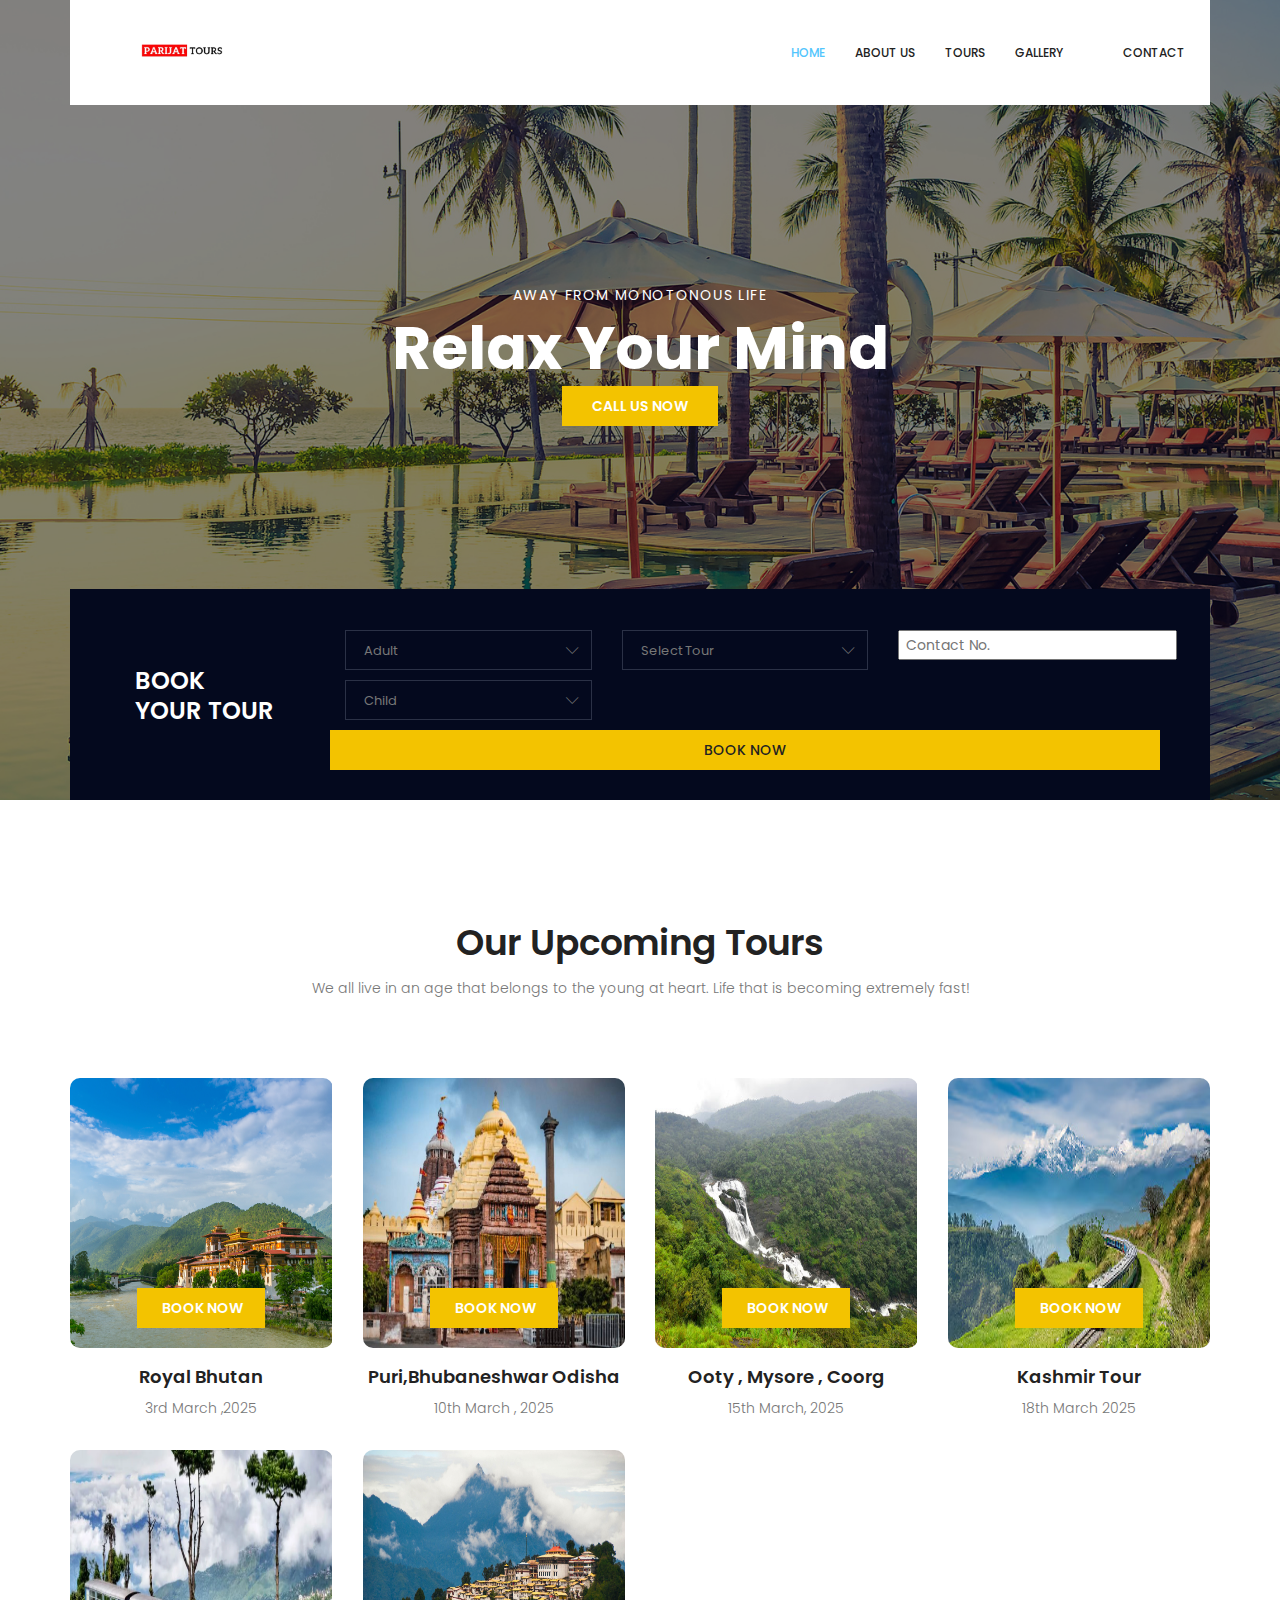
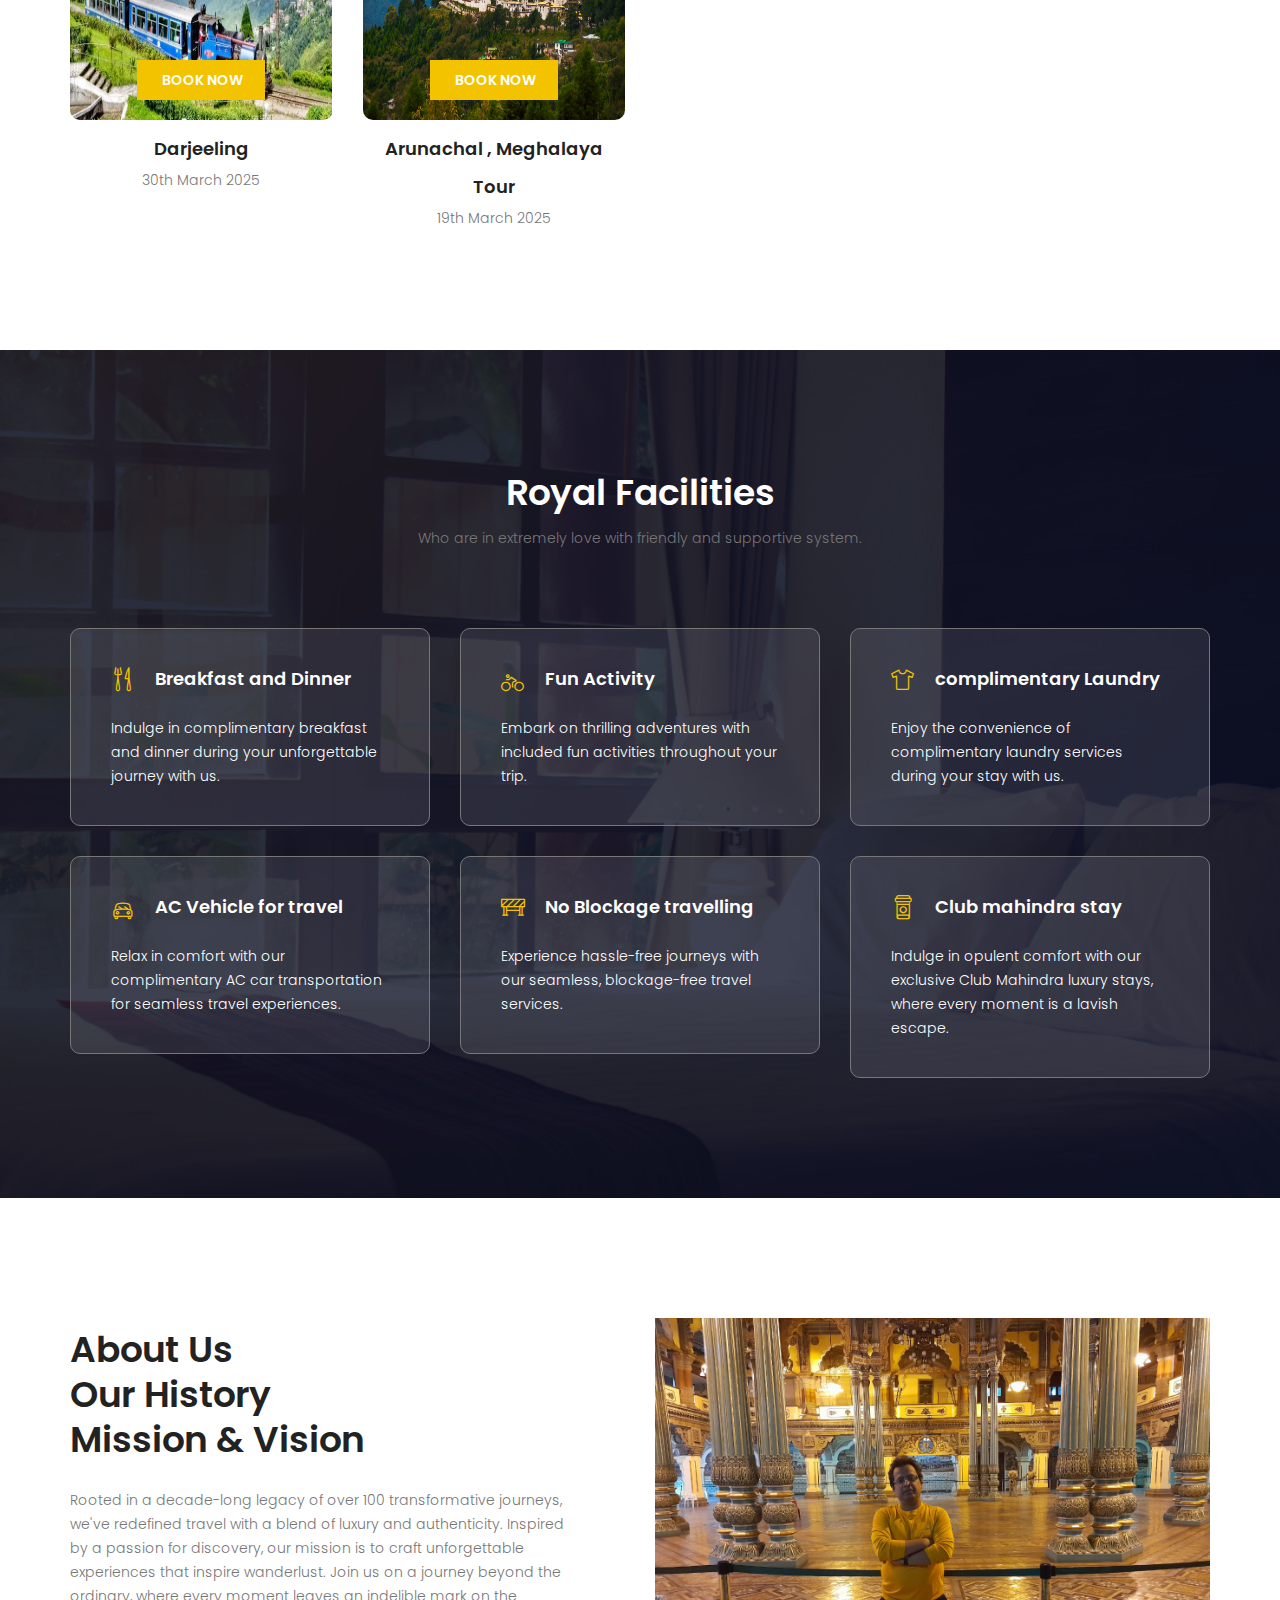
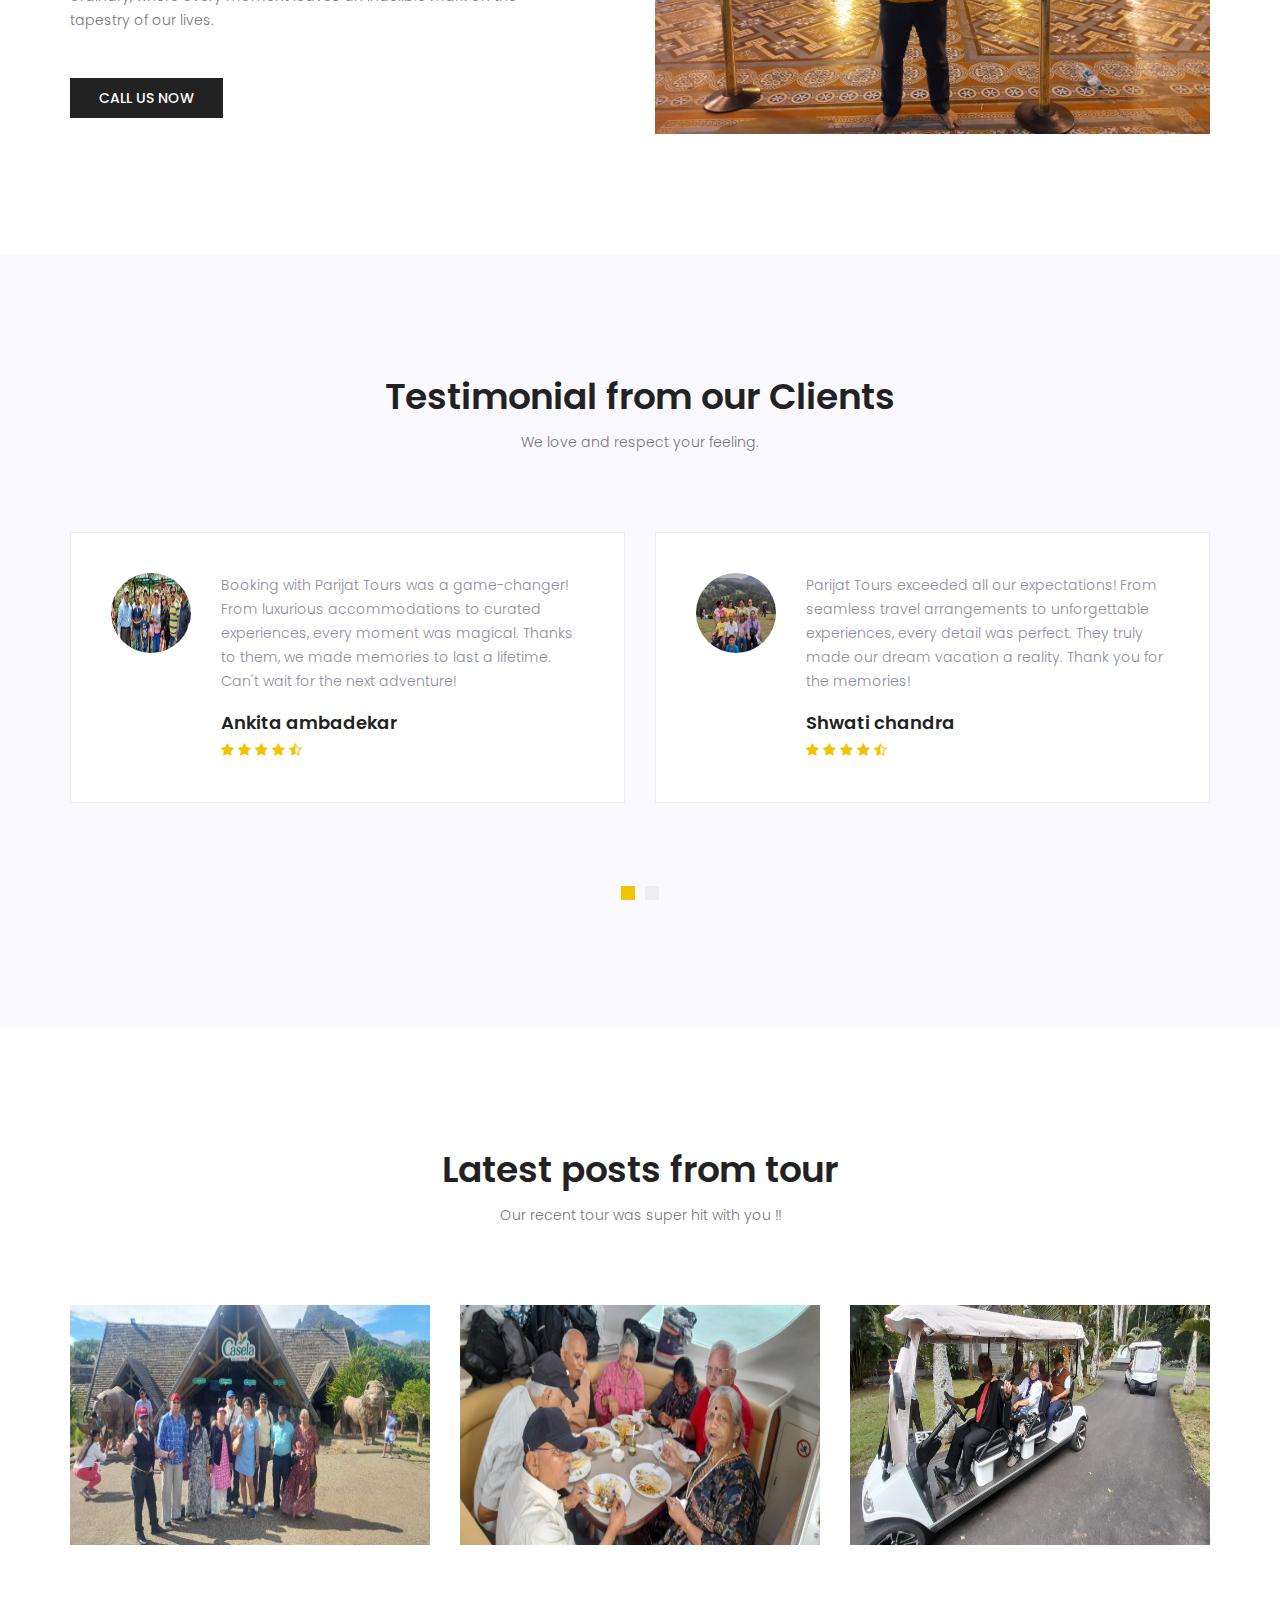
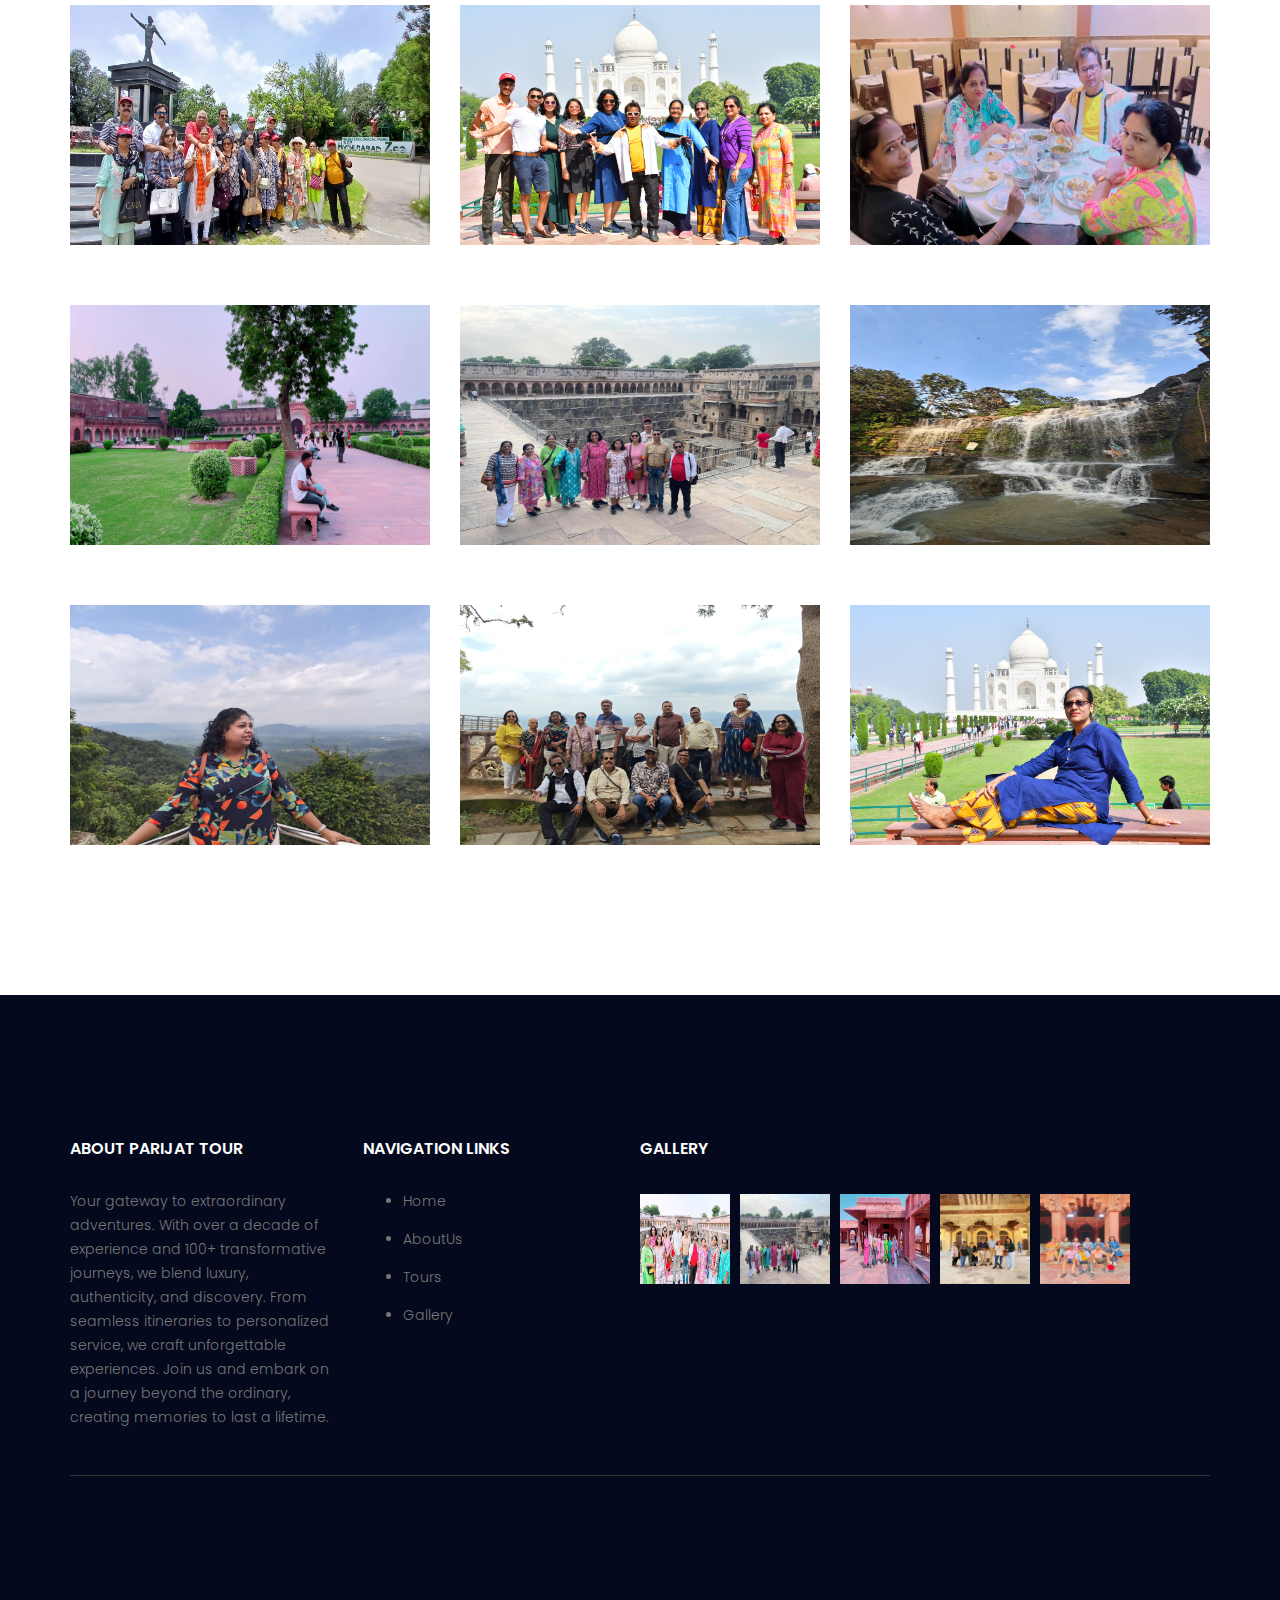
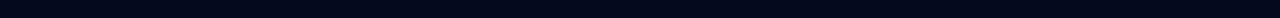
==== commit 4555058e: "lstest march" ====
--- a/index.html
+++ b/index.html
@@ -169,11 +169,11 @@
                     <div class="col-lg-3 col-sm-6">
                         <div class="accomodation_item text-center">
                             <div class="hotel_img">
-                                <img src="image/puri1.jpg" alt="" style="width: 262px; height: 270px;">
-                                <a href="tel:+91 9594503777" class="btn theme_btn button_hover">Book Now</a>
-                            </div>
-                            <a href="#"><h4 class="sec_h4">Puri , Bhubaneswar Orissa</h4></a>
-                            <span>2 Feb ,2025 </span>
+                                <img src="image/bhutan.jpg" alt="" style="width: 262px; height: 270px;">
+                                <a href="tel:+91 9594503777" class="btn theme_btn button_hover">Book Now</a>
+                            </div>
+                            <a href="#"><h4 class="sec_h4">Royal Bhutan</h4></a>
+                            <span>3rd March ,2025 </span>
                             <!-- <span>12th January 2025</span> -->
                             <!-- <h5>Rs. 26,500 only<small>5D/4N</small></h5> -->
                         </div>
@@ -181,26 +181,40 @@
                     <div class="col-lg-3 col-sm-6">
                         <div class="accomodation_item text-center">
                             <div class="hotel_img">
+                                <img src="image/puri1.jpg" alt="" style="width: 262px; height: 270px;">
+                                <a href="tel:+91 9594503777" class="btn theme_btn button_hover">Book Now</a>
+                            </div>
+                            <a href="#"><h4 class="sec_h4">Puri,Bhubaneshwar Odisha</h4></a>
+                            <span>10th March , 2025</span>
+                            <!-- <h5>Rs. 38,000 only<small>5D/4N</small></h5> -->
+                        </div>
+                    </div>
+
+                    <div class="col-lg-3 col-sm-6">
+                        <div class="accomodation_item text-center">
+                            <div class="hotel_img">
+                                <img src="image/coorg.jpg" alt="" style="width: 262px; height: 270px;">
+                                <a href="tel:+91 9594503777" class="btn theme_btn button_hover">Book Now</a>
+                            </div>
+                            <a href="#"><h4 class="sec_h4">Ooty , Mysore , Coorg</h4></a>
+                            <span>15th March, 2025</span>
+                            <!-- <h5>Rs. 25,000 only<small>5D/4N</small></h5> -->
+                        </div>
+                    </div>
+
+
+                    <div class="col-lg-3 col-sm-6">
+                        <div class="accomodation_item text-center">
+                            <div class="hotel_img">
                                 <img src="image/darjeeling.jpg" alt="" style="width: 262px; height: 270px;">
                                 <a href="tel:+91 9594503777" class="btn theme_btn button_hover">Book Now</a>
                             </div>
                             <a href="#"><h4 class="sec_h4">Kashmir Tour</h4></a>
-                            <span>3 Feb , 2025</span>
-                            <!-- <h5>Rs. 38,000 only<small>5D/4N</small></h5> -->
-                        </div>
-                    </div>
-                    <div class="col-lg-3 col-sm-6">
-                        <div class="accomodation_item text-center">
-                            <div class="hotel_img">
-                                <img src="image/Kerala.jpg" alt="" style="width: 262px; height: 270px;">
-                                <a href="tel:+91 9594503777" class="btn theme_btn button_hover">Book Now</a>
-                            </div>
-                            <a href="#"><h4 class="sec_h4">Kerala Tour</h4></a>
-                            <span>26th Feb 2025</span>
+                            <span>18th March 2025</span>
                             <!-- <h5>Rs. 25,000 only<small>5D/4N</small></h5> -->
                         </div>
                     </div>
-                    <div class="col-lg-3 col-sm-6">
+                    <!-- <div class="col-lg-3 col-sm-6">
                         <div class="accomodation_item text-center">
                             <div class="hotel_img">
                                 <img src="image/rajasthan.jpg" alt="" style="width: 262px; height: 270px;">
@@ -208,9 +222,9 @@
                             </div>
                             <a href="#"><h4 class="sec_h4">Rajasthan Tour</h4></a>
                             <span>4th Feb , 2025</span>
-                            <!-- <h5>Rs. 35000 only<small>5D/4N</small></h5> -->
-                        </div>
-                    </div>
+                            <h5>Rs. 35000 only<small>5D/4N</small></h5>
+                        </div>
+                    </div> -->
 
                     <!-- <div class="col-lg-3 col-sm-6">
                         <div class="accomodation_item text-center">
@@ -248,29 +262,19 @@
                         </div>
                     </div> -->
 
-                    <!-- <div class="col-lg-3 col-sm-6">
-                        <div class="accomodation_item text-center">
-                            <div class="hotel_img">
-                                <img src="image/mysore.jpg" alt="" style="width: 262px; height: 270px;">
-                                <a href="tel:+91 9594503777" class="btn theme_btn button_hover">Book Now</a>
-                            </div>
-                            <a href="#"><h4 class="sec_h4">Delhi , Agra , Jaypur</h4></a>
-                            <span>2nd December | 14th December</span>
-                            <h5>Rs. 25,000 only<small>5D/4N</small></h5>
-                        </div>
-                    </div> -->
-
                     <div class="col-lg-3 col-sm-6">
                         <div class="accomodation_item text-center">
                             <div class="hotel_img">
-                                <img src="image/coorg.jpg" alt="" style="width: 262px; height: 270px;">
-                                <a href="tel:+91 9594503777" class="btn theme_btn button_hover">Book Now</a>
-                            </div>
-                            <a href="#"><h4 class="sec_h4">Ooty , Mysore , Coorg</h4></a>
-                            <span>10th Feb, 2025</span>
-                            <!-- <h5>Rs. 25,000 only<small>5D/4N</small></h5> -->
-                        </div>
-                    </div>
+                                <img src="image/darjeeling.webp" alt="" style="width: 262px; height: 270px;">
+                                <a href="tel:+91 9594503777" class="btn theme_btn button_hover">Book Now</a>
+                            </div>
+                            <a href="#"><h4 class="sec_h4">Darjeeling</h4></a>
+                            <span>30th March 2025</span>
+                            <!-- <span>2nd December | 14th December</span>
+                            <h5>Rs. 25,000 only<small>5D/4N</small></h5> -->
+                        </div>
+                    </div>
+
 
                     <div class="col-lg-3 col-sm-6">
                         <div class="accomodation_item text-center">
@@ -279,7 +283,7 @@
                                 <a href="tel:+91 9594503777" class="btn theme_btn button_hover">Book Now</a>
                             </div>
                             <a href="#"><h4 class="sec_h4">Arunachal , Meghalaya Tour</h4></a>
-                            <span>18th Feb</span>
+                            <span>19th March 2025</span>
                             <!-- <h5>Rs. 22,000 only<small>5D/4N</small></h5> -->
                         </div>
                     </div>
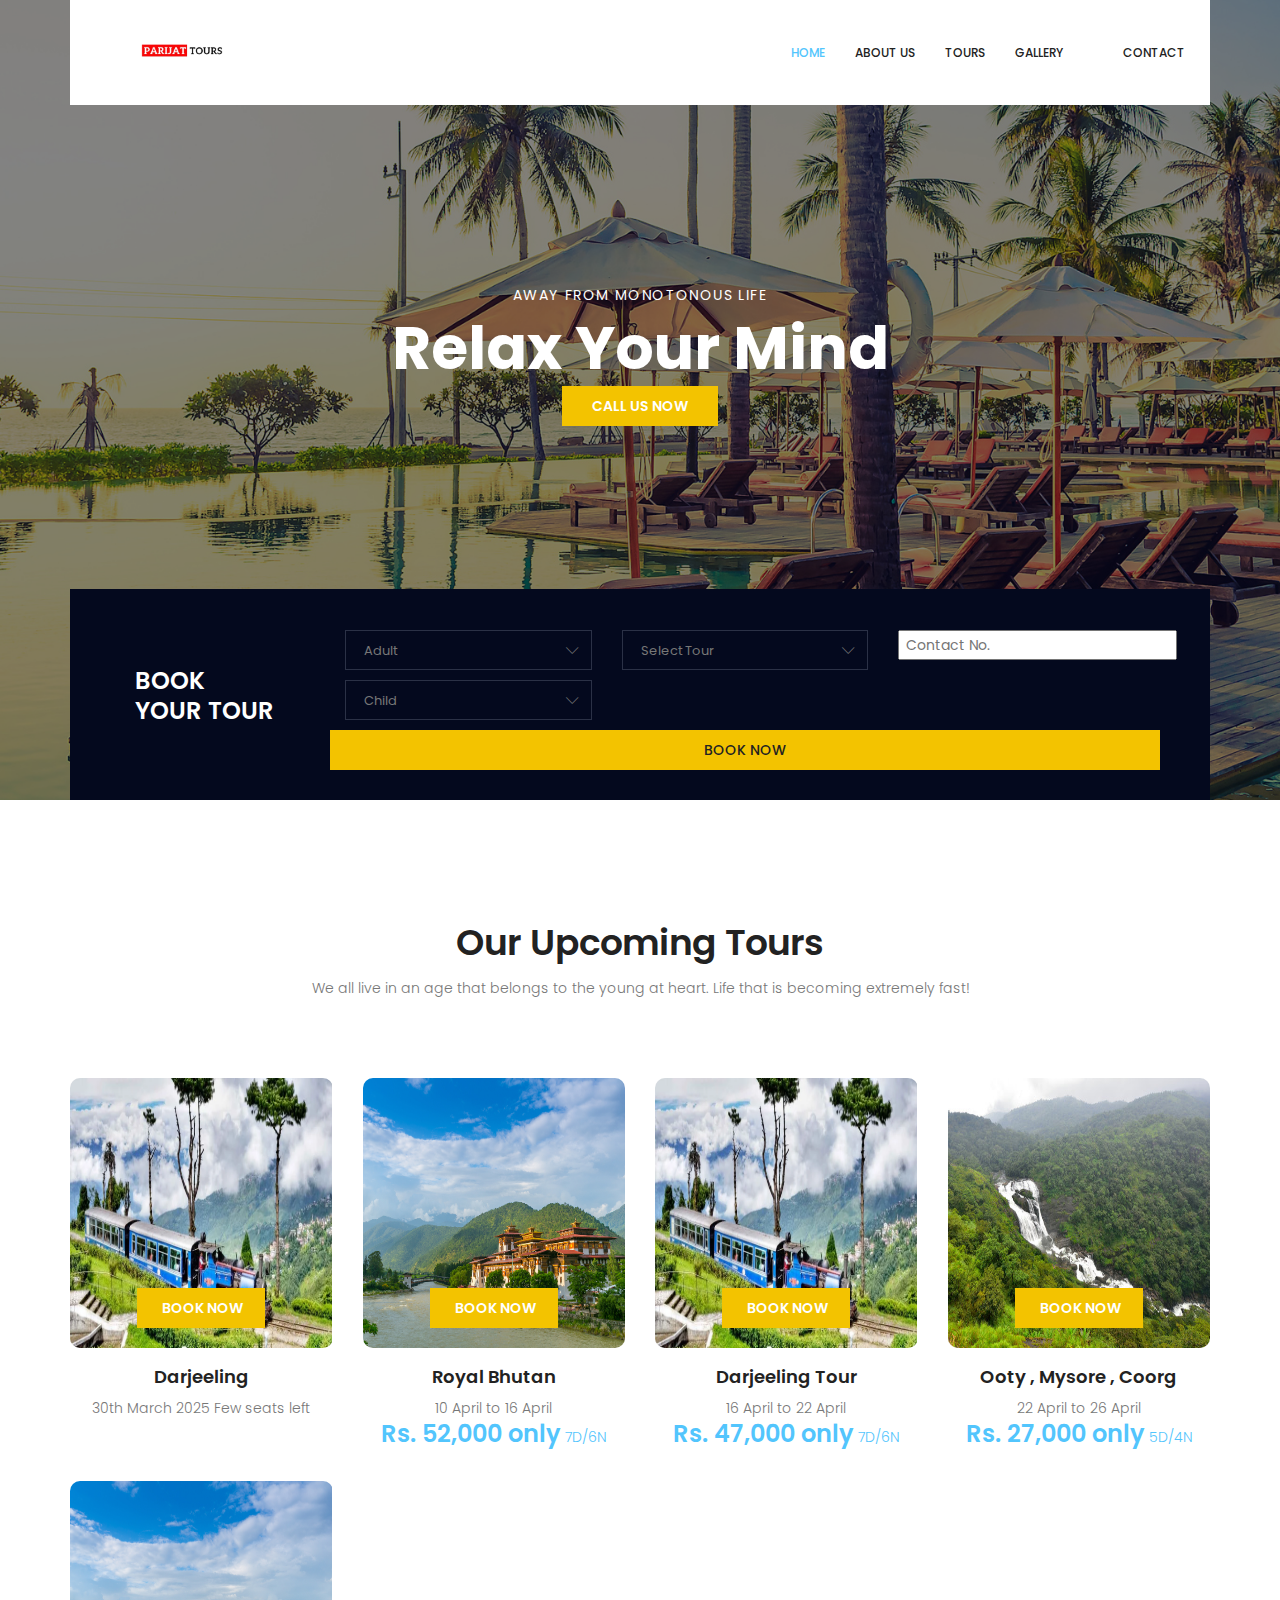
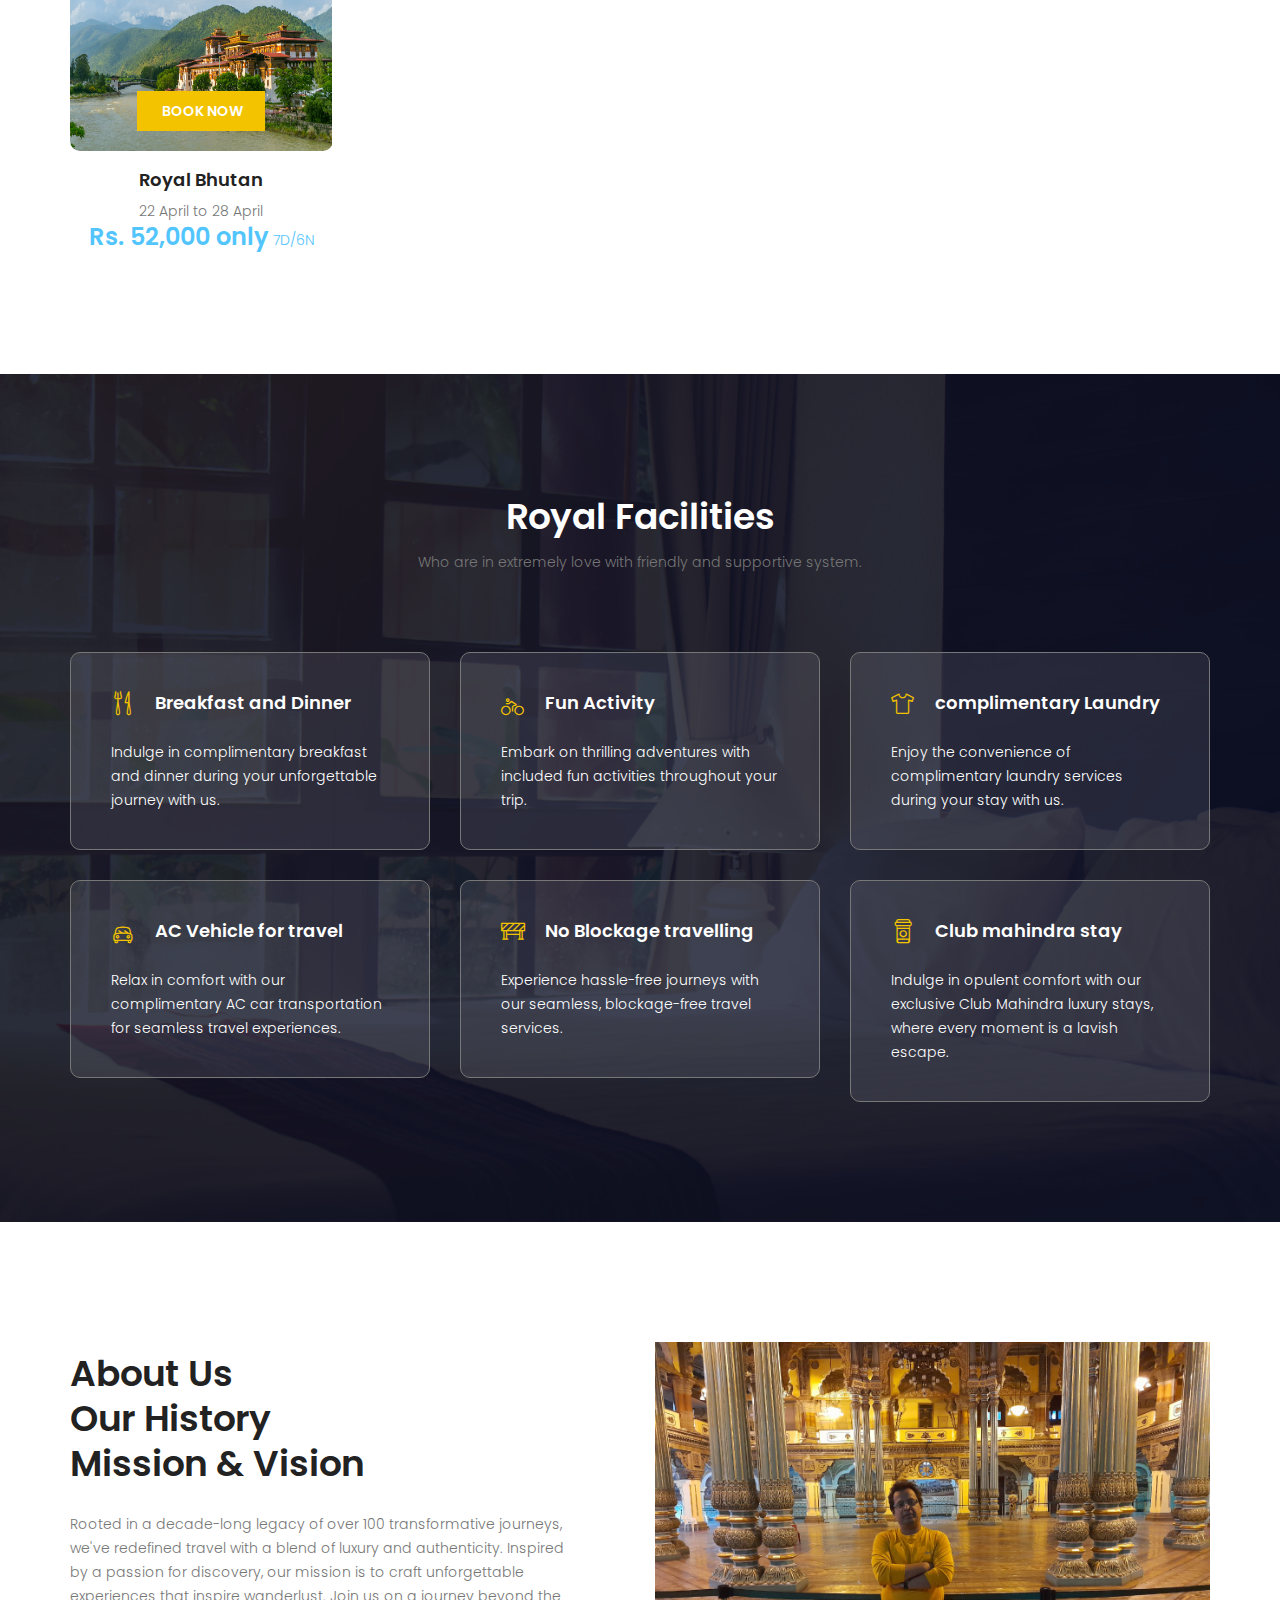
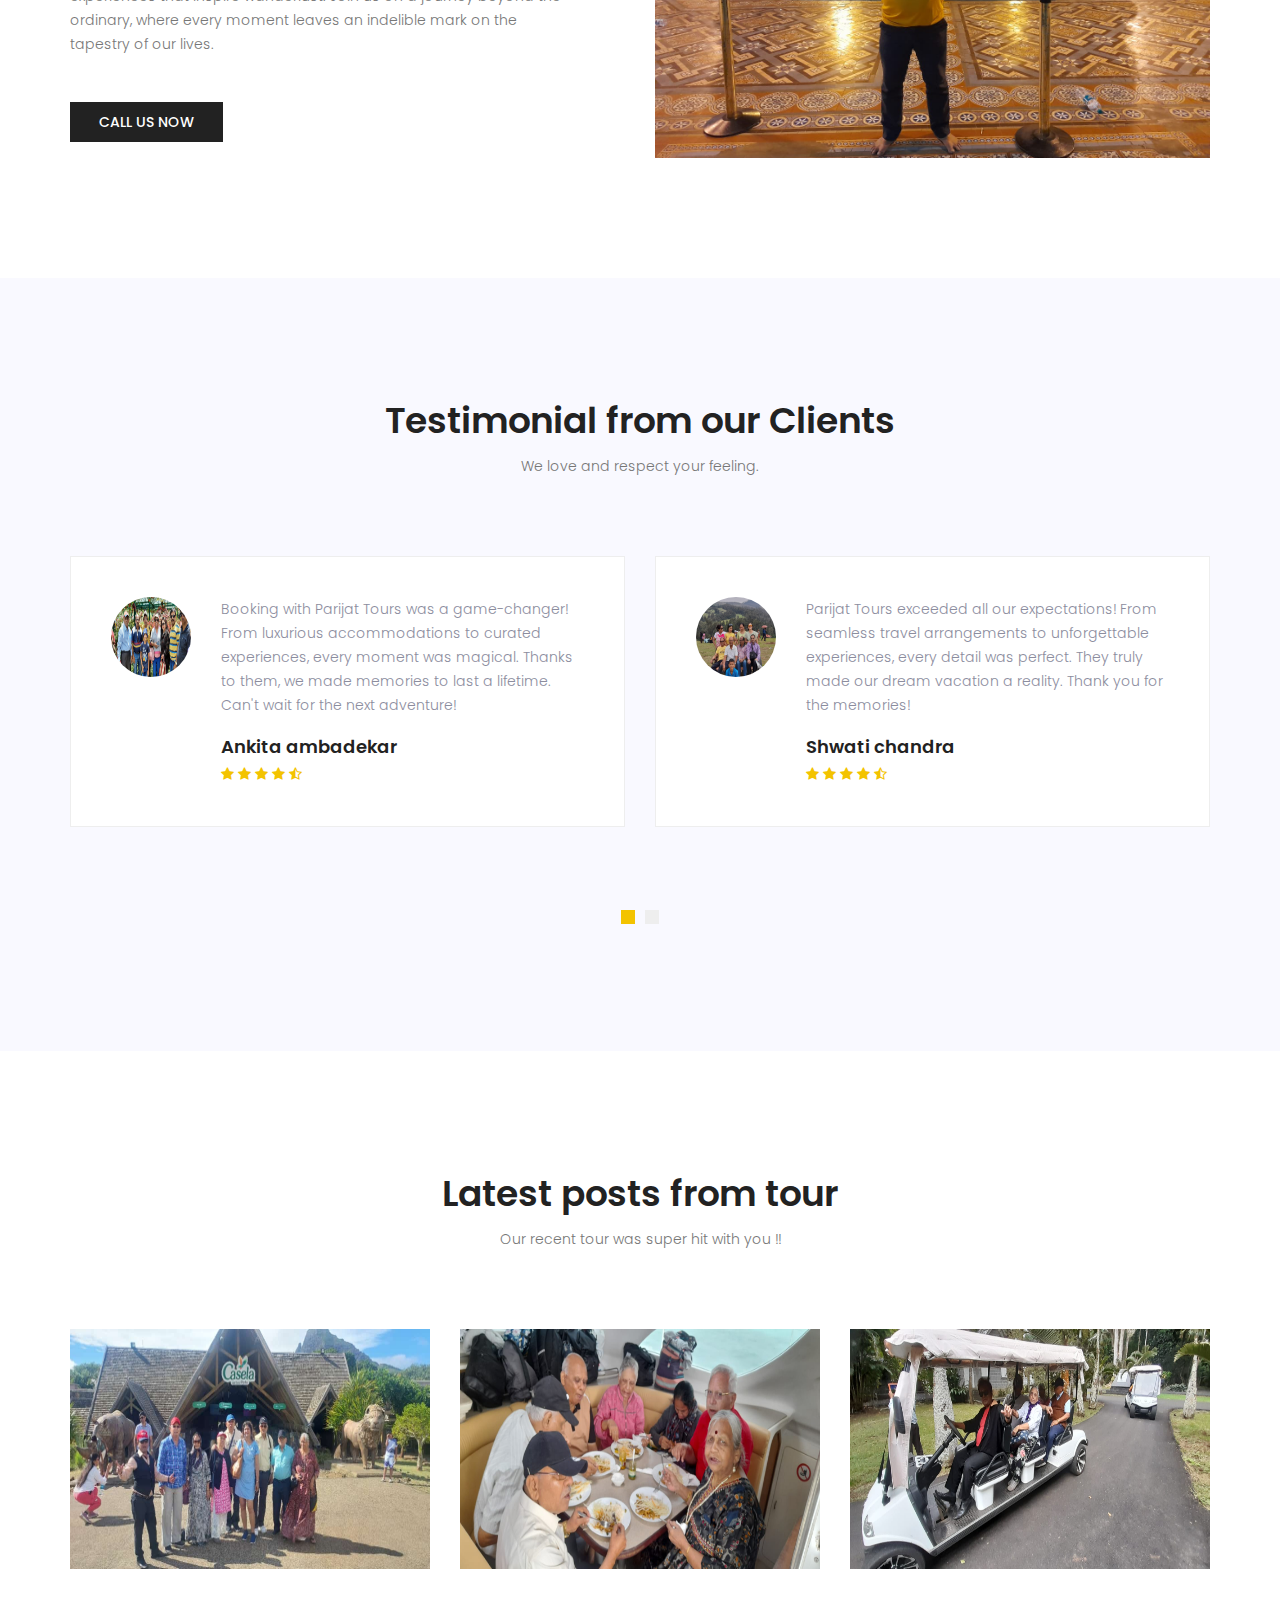
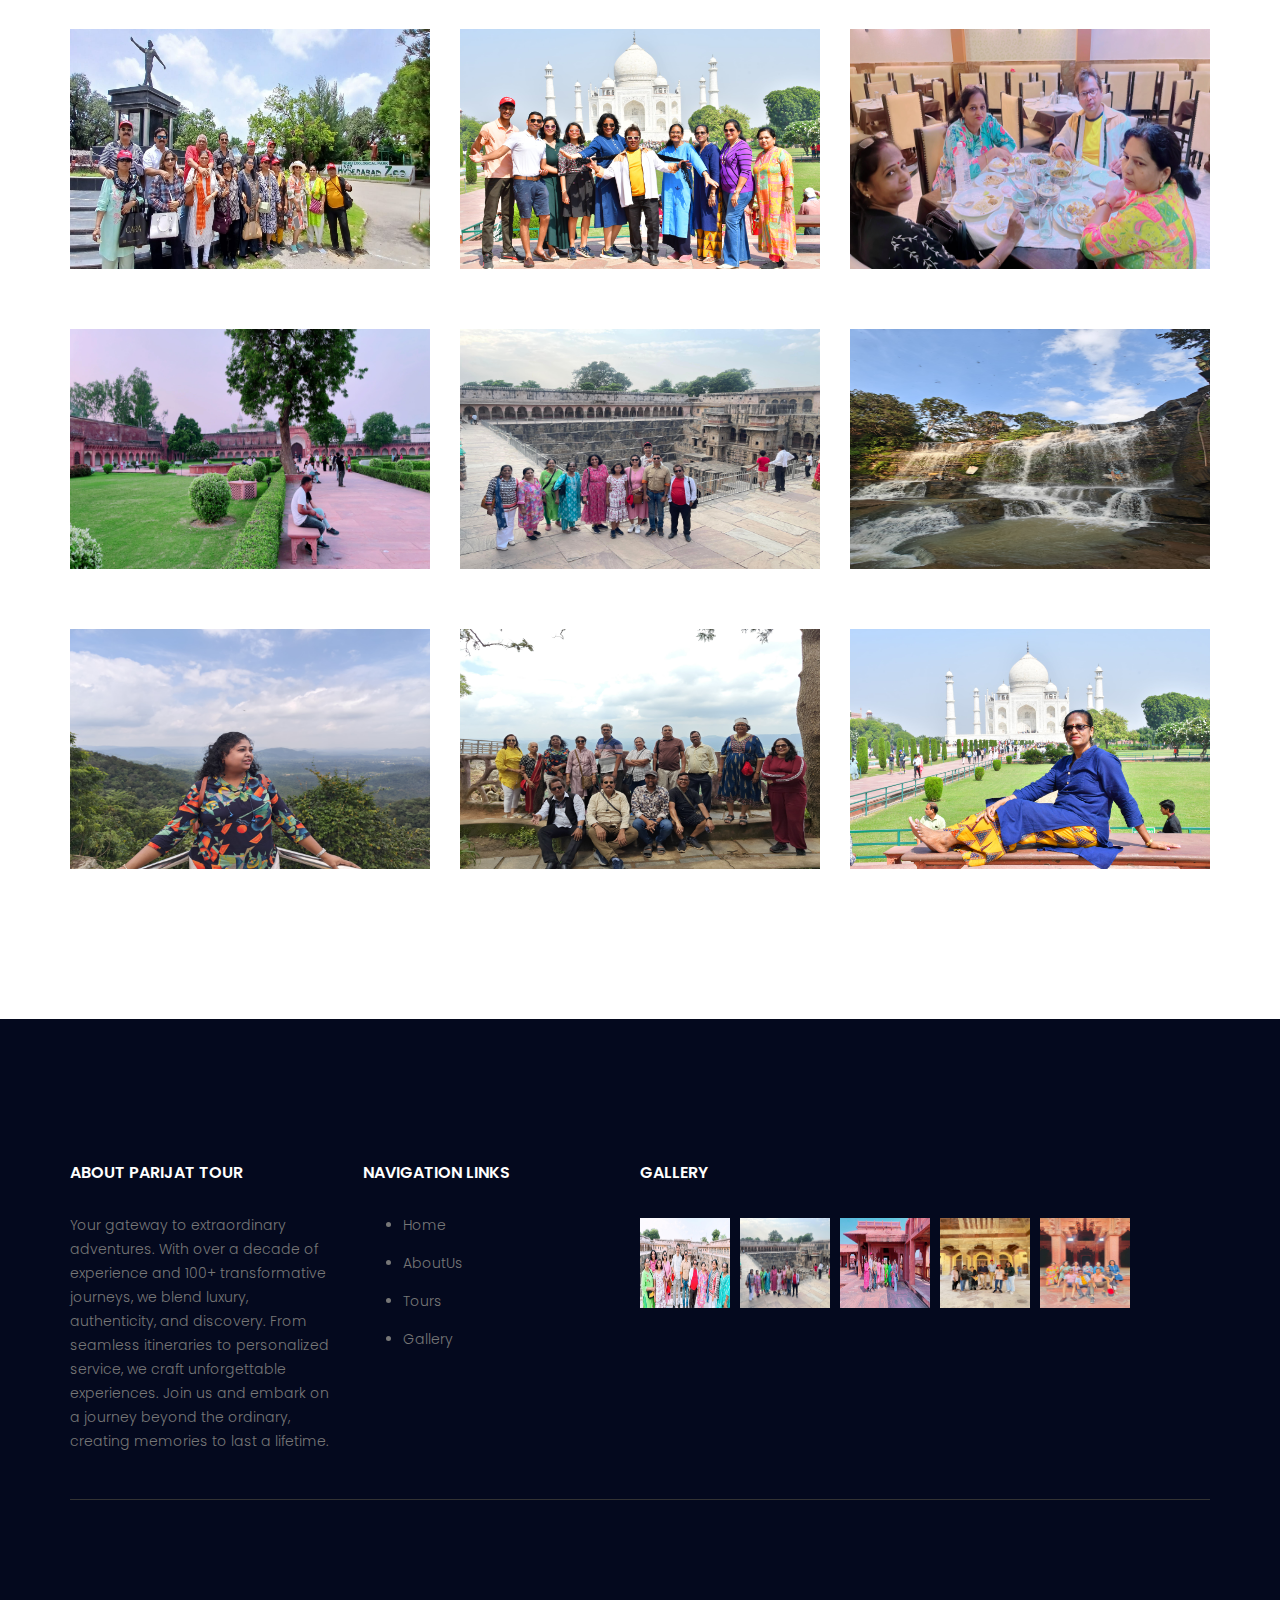
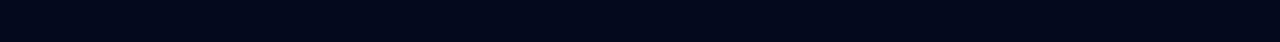
==== commit 64e83ec7: "april updated" ====
--- a/index.html
+++ b/index.html
@@ -166,27 +166,43 @@
                     <p>We all live in an age that belongs to the young at heart. Life that is becoming extremely fast! </p>
                 </div>
                 <div class="row mb_30">
+
                     <div class="col-lg-3 col-sm-6">
                         <div class="accomodation_item text-center">
                             <div class="hotel_img">
+                                <img src="image/darjeeling.webp" alt="" style="width: 262px; height: 270px;">
+                                <a href="tel:+91 9594503777" class="btn theme_btn button_hover">Book Now</a>
+                            </div>
+                            <a href="#"><h4 class="sec_h4">Darjeeling</h4></a>
+                            <span>30th March 2025</span>
+                            <span>Few seats left</span>
+                            <!-- <h5>Rs. 25,000 only<small>5D/4N</small></h5> -->
+                        </div>
+                    </div>
+
+
+
+                    <div class="col-lg-3 col-sm-6">
+                        <div class="accomodation_item text-center">
+                            <div class="hotel_img">
                                 <img src="image/bhutan.jpg" alt="" style="width: 262px; height: 270px;">
                                 <a href="tel:+91 9594503777" class="btn theme_btn button_hover">Book Now</a>
                             </div>
                             <a href="#"><h4 class="sec_h4">Royal Bhutan</h4></a>
-                            <span>3rd March ,2025 </span>
-                            <!-- <span>12th January 2025</span> -->
-                            <!-- <h5>Rs. 26,500 only<small>5D/4N</small></h5> -->
+                            <span>10 April to 16 April </span>
+                            <!-- <span>6 Nights 7 Days</span> -->
+                            <h5>Rs. 52,000 only<small> 7D/6N</small></h5>
                         </div>
                     </div>
                     <div class="col-lg-3 col-sm-6">
                         <div class="accomodation_item text-center">
                             <div class="hotel_img">
-                                <img src="image/puri1.jpg" alt="" style="width: 262px; height: 270px;">
-                                <a href="tel:+91 9594503777" class="btn theme_btn button_hover">Book Now</a>
-                            </div>
-                            <a href="#"><h4 class="sec_h4">Puri,Bhubaneshwar Odisha</h4></a>
-                            <span>10th March , 2025</span>
-                            <!-- <h5>Rs. 38,000 only<small>5D/4N</small></h5> -->
+                                <img src="image/darjeeling.webp" alt="" style="width: 262px; height: 270px;">
+                                <a href="tel:+91 9594503777" class="btn theme_btn button_hover">Book Now</a>
+                            </div>
+                            <a href="#"><h4 class="sec_h4">Darjeeling Tour</h4></a>
+                            <span>16 April to 22 April</span>
+                            <h5>Rs. 47,000 only<small> 7D/6N</small></h5>
                         </div>
                     </div>
 
@@ -197,13 +213,26 @@
                                 <a href="tel:+91 9594503777" class="btn theme_btn button_hover">Book Now</a>
                             </div>
                             <a href="#"><h4 class="sec_h4">Ooty , Mysore , Coorg</h4></a>
-                            <span>15th March, 2025</span>
-                            <!-- <h5>Rs. 25,000 only<small>5D/4N</small></h5> -->
-                        </div>
-                    </div>
-
+                            <span>22 April to 26 April</span>
+                            <h5>Rs. 27,000 only<small> 5D/4N</small></h5>
+                        </div>
+                    </div>
 
                     <div class="col-lg-3 col-sm-6">
+                        <div class="accomodation_item text-center">
+                            <div class="hotel_img">
+                                <img src="image/bhutan.jpg" alt="" style="width: 262px; height: 270px;">
+                                <a href="tel:+91 9594503777" class="btn theme_btn button_hover">Book Now</a>
+                            </div>
+                            <a href="#"><h4 class="sec_h4">Royal Bhutan</h4></a>
+                            <span>22 April to 28 April </span>
+                            <!-- <span>6 Nights 7 Days</span> -->
+                            <h5>Rs. 52,000 only<small> 7D/6N</small></h5>
+                        </div>
+                    </div>
+
+
+                    <!-- <div class="col-lg-3 col-sm-6">
                         <div class="accomodation_item text-center">
                             <div class="hotel_img">
                                 <img src="image/darjeeling.jpg" alt="" style="width: 262px; height: 270px;">
@@ -211,9 +240,9 @@
                             </div>
                             <a href="#"><h4 class="sec_h4">Kashmir Tour</h4></a>
                             <span>18th March 2025</span>
-                            <!-- <h5>Rs. 25,000 only<small>5D/4N</small></h5> -->
-                        </div>
-                    </div>
+                            <h5>Rs. 25,000 only<small>5D/4N</small></h5>
+                        </div>
+                    </div> -->
                     <!-- <div class="col-lg-3 col-sm-6">
                         <div class="accomodation_item text-center">
                             <div class="hotel_img">
@@ -262,21 +291,10 @@
                         </div>
                     </div> -->
 
-                    <div class="col-lg-3 col-sm-6">
-                        <div class="accomodation_item text-center">
-                            <div class="hotel_img">
-                                <img src="image/darjeeling.webp" alt="" style="width: 262px; height: 270px;">
-                                <a href="tel:+91 9594503777" class="btn theme_btn button_hover">Book Now</a>
-                            </div>
-                            <a href="#"><h4 class="sec_h4">Darjeeling</h4></a>
-                            <span>30th March 2025</span>
-                            <!-- <span>2nd December | 14th December</span>
-                            <h5>Rs. 25,000 only<small>5D/4N</small></h5> -->
-                        </div>
-                    </div>
-
-
-                    <div class="col-lg-3 col-sm-6">
+                    
+
+
+                    <!-- <div class="col-lg-3 col-sm-6">
                         <div class="accomodation_item text-center">
                             <div class="hotel_img">
                                 <img src="image/arunachal.jpg" alt="" style="width: 262px; height: 270px;">
@@ -284,9 +302,9 @@
                             </div>
                             <a href="#"><h4 class="sec_h4">Arunachal , Meghalaya Tour</h4></a>
                             <span>19th March 2025</span>
-                            <!-- <h5>Rs. 22,000 only<small>5D/4N</small></h5> -->
-                        </div>
-                    </div>
+                            <h5>Rs. 22,000 only<small>5D/4N</small></h5>
+                        </div>
+                    </div> -->
                 </div>
             </div>
         </section>
